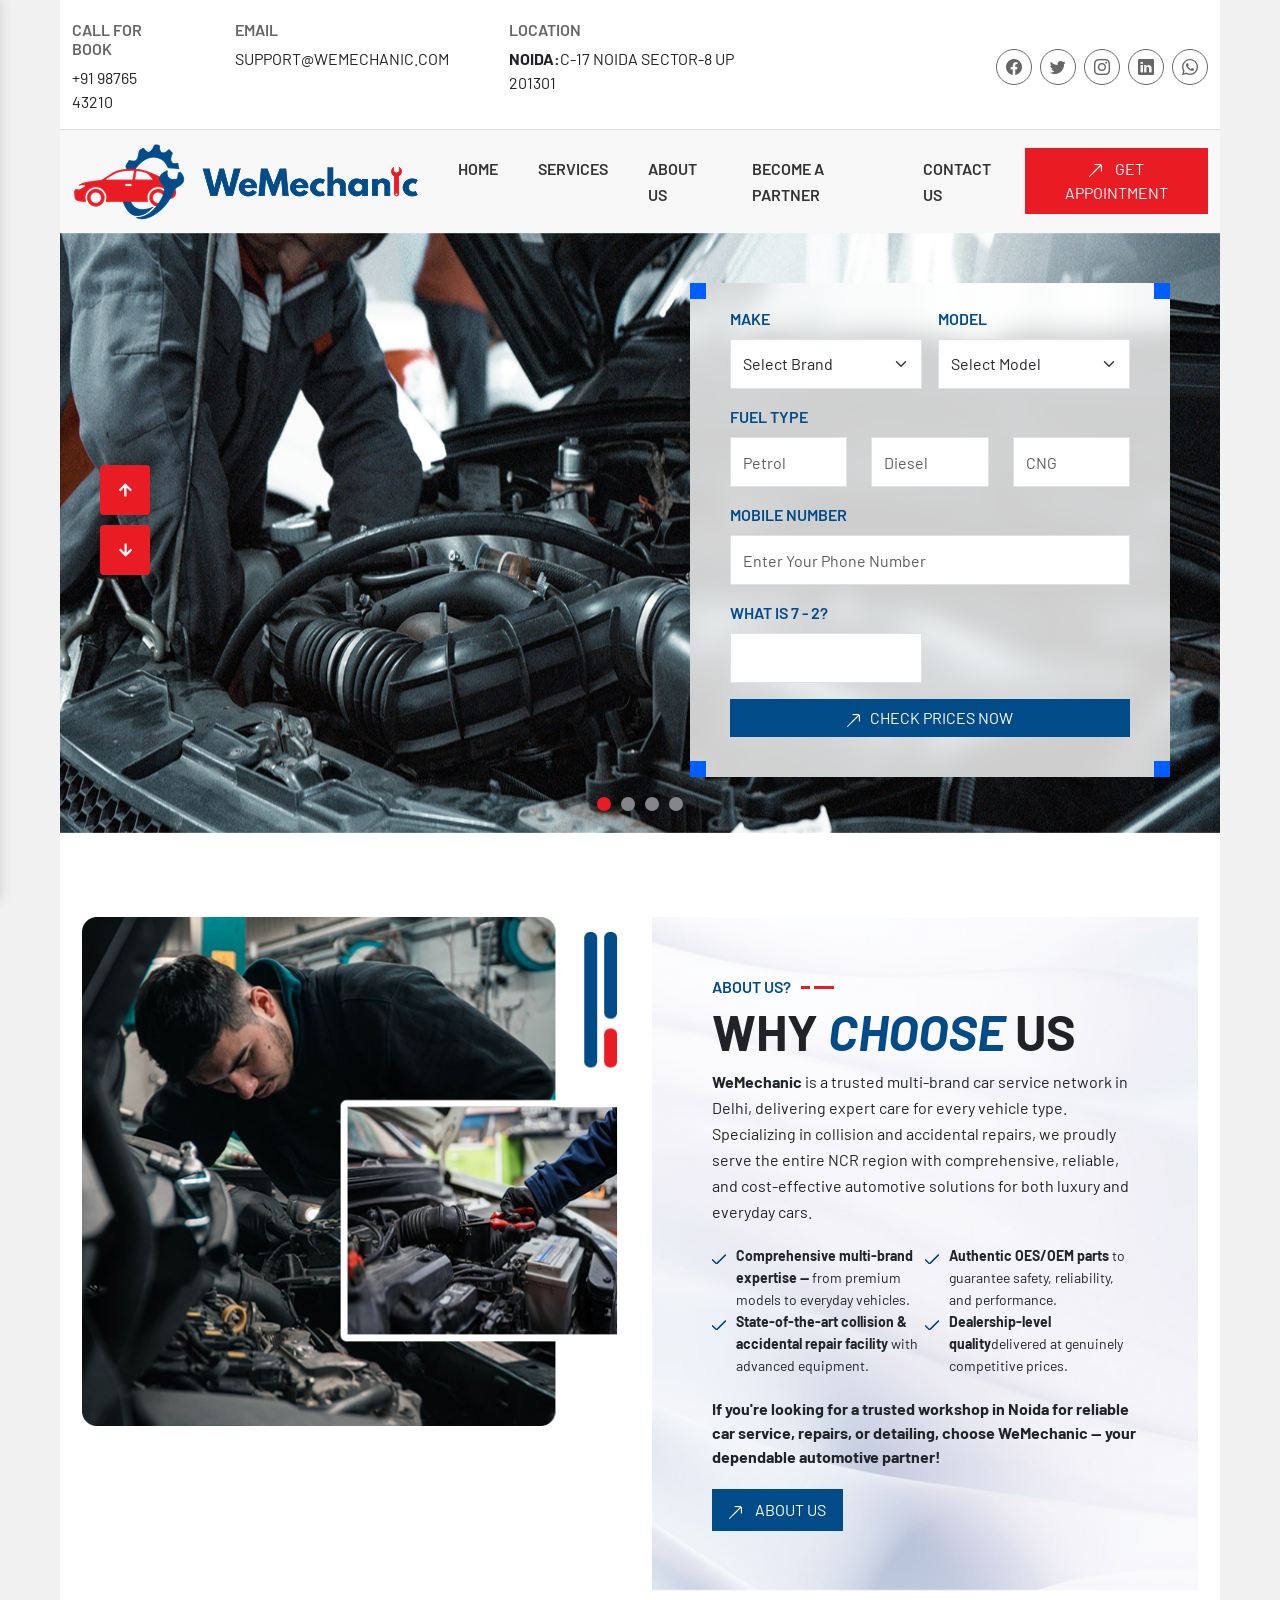
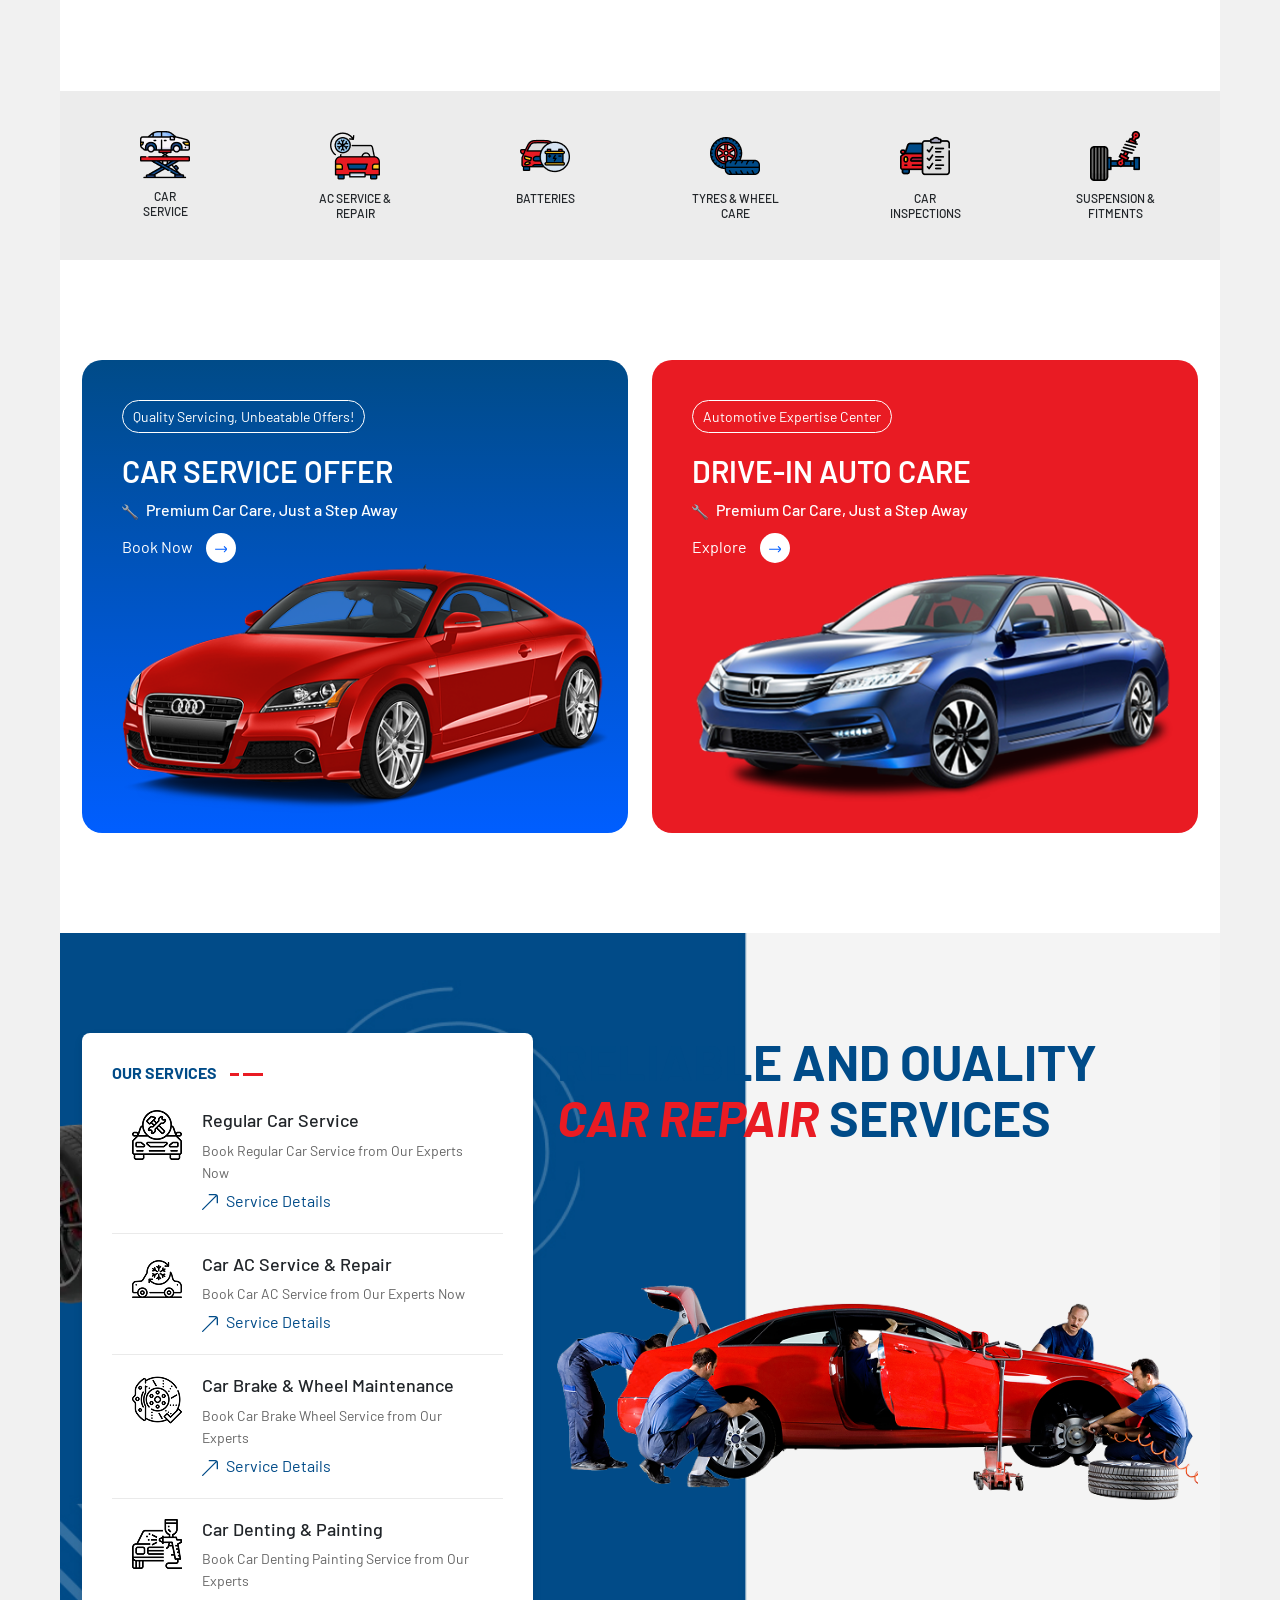
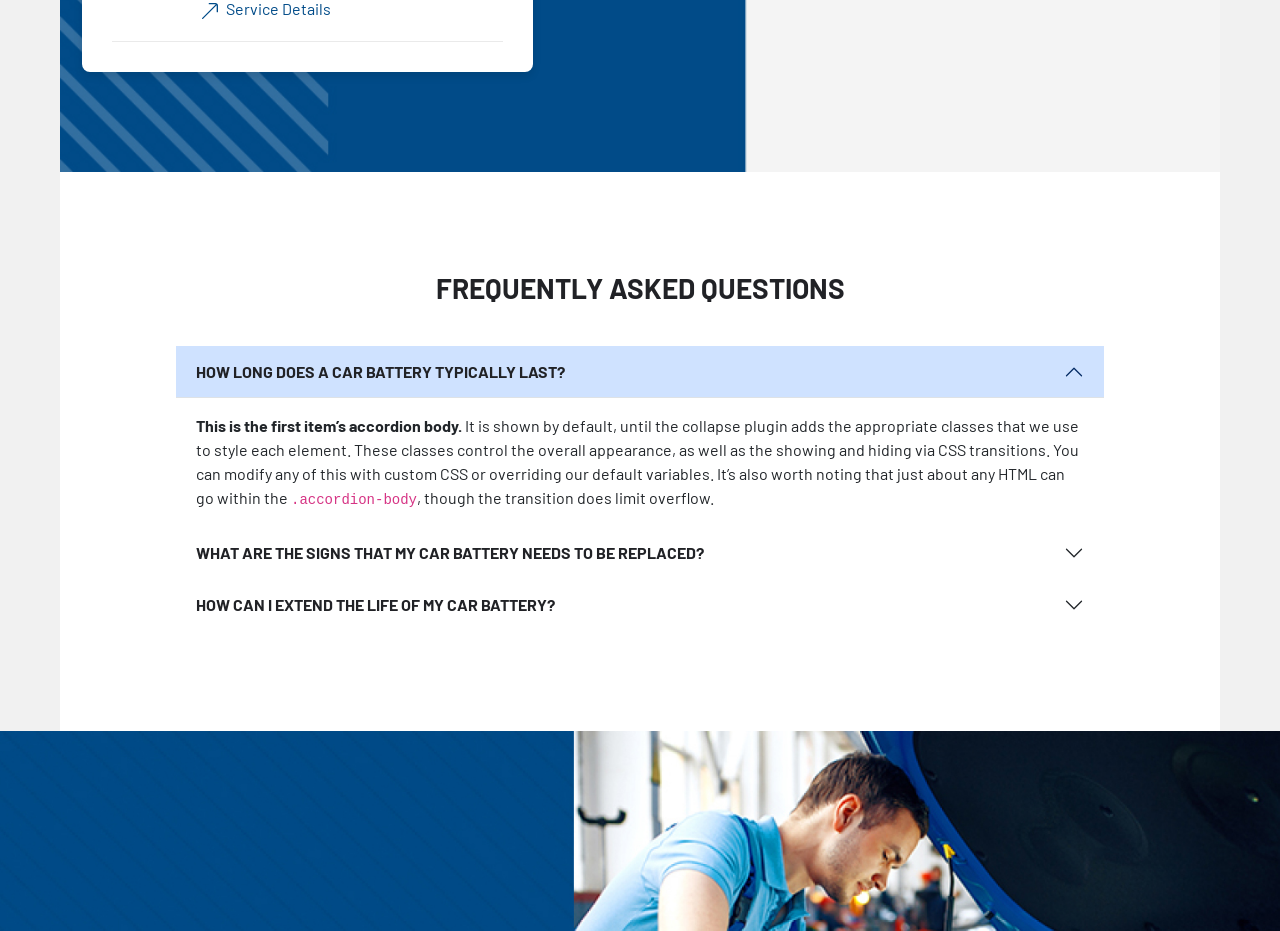
==== index.html @ 1fddef4c "sas" ====
<!doctype html>
<html lang="en">
    <head>
        <meta charset="utf-8">
        <meta name="viewport" content="width=device-width, initial-scale=1">
        <title>We-Mechanic</title>
        <link href="https://cdn.jsdelivr.net/npm/bootstrap@5.3.0/dist/css/bootstrap.min.css" rel="stylesheet"
            integrity="sha384-9ndCyUaIbzAi2FUVXJi0CjmCapSmO7SnpJef0486qhLnuZ2cdeRhO02iuK6FUUVM" crossorigin="anonymous">
        <link rel="stylesheet" href="https://cdn.jsdelivr.net/npm/bootstrap-icons@1.10.5/font/bootstrap-icons.css">
        <link rel="preconnect" href="https://fonts.googleapis.com">
        <link rel="preconnect" href="https://fonts.gstatic.com" crossorigin>
        <link href="https://fonts.googleapis.com/css2?family=Barlow:ital,wght@0,100;0,200;0,300;0,400;0,500;0,600;0,700;0,800;0,900;1,100;1,200;1,300;1,400;1,500;1,600;1,700;1,800;1,900&display=swap" rel="stylesheet">
        <!-- ma5menu -->
        <link href="css/ma5-menu.min.css" rel="stylesheet" type="text/css">
        <link rel="stylesheet" type="text/css" href="css/owl.carousel.min.css">
        <link rel="stylesheet" href="css/style.css">
    </head>
    <body>
        <header>
            <div class="spaceleft-right">
                <div class="header-top-section container-fluid">
                    <div class="">
                        <div class="row align-items-center">
                            <div class="col-lg-8 col-md-12">
                                <div class="header-links-wrapper">
                                    <div class="header-links">
                                        <h6>Call For Book</h6>
                                        <a href="tel:+91 98765 43210">+91 98765 43210</a>
                                    </div>
                                    <div class="header-links">
                                        <h6>Email</h6>
                                        <a href="mailto:support@WeMechanic.com">support@WeMechanic.com</a>
                                    </div>
                                    <div class="header-links">
                                        <h6>Location</h6>
                                        <a href="#"><b>Noida:</b>C-17 Noida Sector-8 UP 201301</a>
                                    </div>
                                </div>
                            </div>
                            <div class="col-lg-4 col-md-12">
                                <div class="social-icon-links">
                                    <ul>
                                        <li><a href="#"><i class="bi bi-facebook"></i></a></li>
                                        <li><a href="#"><i class="bi bi-twitter"></i></a></li>
                                        <li><a href="#"><i class="bi bi-instagram"></i></a></li>
                                        <li><a href="#"><i class="bi bi-linkedin"></i></a></li>
                                        <li><a href="#"><i class="bi bi-whatsapp"></i></a></li>
                                    </ul>
                                </div>
                            </div>
                        </div>
                    </div>
                </div>
                <nav class="navbar navbar-expand-md navbar-dark container-fluid">
                    <div class="container-fluid">
                        <a class="navbar-brand" href="#"><img src="images/logo.png"></a>
                        <div class="mobile-menu-button">
                            <!-- mobile menu toggle button start -->
                            <button class="ma5menu__toggle" type="button">
                            <span class="ma5menu__icon-toggle"></span> <span class="ma5menu__sr-only">Menu</span>
                            </button>
                            <!-- mobile menu toggle button end -->
                            <div style="display: none;">
                                <!-- source for mobile menu start -->
                                <ul class="site-menu">
                                    <li>
                                        <a href="index-page.html">Home</a>
                                    </li>
                                    <li>
                                        <a href="index-page.html">Services</a>
                                    </li>
                                    <li>
                                        <a href="index-page.html">About us</a>
                                    </li>
                                    <li>
                                        <a href="index-page.html">Become a Partner</a>
                                    </li>
                                    <li><a href="index-page.html">Contact us</a></li>
                                </ul>
                                <!-- source for mobile menu end -->
                            </div>
                        </div>
                        <div class="collapse navbar-collapse" id="navbarCollapse">
                            <ul class="navbar-nav me-auto mb-2 mb-md-0">
                                <li class="nav-item">
                                    <a class="nav-link" href="#">Home</a>
                                </li>
                                <li class="nav-item">
                                    <a class="nav-link" href="#">Services</a>
                                </li>
                                <li class="nav-item">
                                    <a class="nav-link" href="#">About us</a>
                                </li>
                                <li class="nav-item">
                                    <a class="nav-link" href="#">Become a Partner</a>
                                </li>
                                <li class="nav-item">
                                    <a class="nav-link" href="#">Contact us</a>
                                </li>
                                <li class="nav-item">
                                    <a class="btn btn-lg mainbutton" href="#" role="button"><i><img src="images/ar.png"></i> Get Appointment</a>
                                </li>
                            </ul>
                        </div>
                    </div>
                </nav>
            </div>
        </header>
        <div class="spaceleft-right">
            <div class="banner-section-wrapper">
                <div class="container-fluid">
                    <div class="row">
                        <div class="col-lg-12 col-md-12 p-0">
                            <div class="we-mechanic-banner">
                                <div class="owl-one owl-carousel owl-theme">
                                    <div class="item">
                                        <div class="bnn-img"><img src="images/Rectangle-1.jpg" class="img-fluid"></div>
                                    </div>
                                    <div class="item">
                                        <div class="bnn-img"><img src="images/Rectangle-1.jpg" class="img-fluid"></div>
                                    </div>
                                    <div class="item">
                                        <div class="bnn-img"><img src="images/Rectangle-1.jpg" class="img-fluid"></div>
                                    </div>
                                    <div class="item">
                                        <div class="bnn-img"><img src="images/Rectangle-1.jpg" class="img-fluid"></div>
                                    </div>
                                </div>
                                <div class="banner-form-wrapper col-md-6">
                                    <div class="bd-example m-0 border-0"> <form class="row g-3">
                                        <div class="col-md-6 m-0">
                                            <label class="form-label">Make</label>
                                            <select class="form-select" aria-label="Default select example">
                                                <option selected>Select Brand</option>
                                                <option value="1">One</option>
                                                <option value="2">Two</option>
                                                <option value="3">Three</option>
                                            </select>
                                        </div>
                                        <div class="col-md-6 m-0">
                                            <label class="form-label">Model</label>
                                            <select class="form-select" aria-label="Default select example">
                                                <option selected>Select Model</option>
                                                <option value="1">One</option>
                                                <option value="2">Two</option>
                                                <option value="3">Three</option>
                                            </select>
                                        </div>
                                        <div class="col-md-12">
                                            <div class="row">
                                                <label class="form-label">Fuel Type</label>
                                                <div class="col-md-4">
                                                    <input type="text" class="form-control" placeholder="Petrol">
                                                </div>
                                                <div class="col-md-4">
                                                    <input type="text" class="form-control" placeholder="Diesel">
                                                </div>
                                                <div class="col-md-4">
                                                    <input type="text" class="form-control" placeholder="CNG">
                                                </div>
                                            </div>  
                                        </div>
                                        <div class="col-12">
                                            <label for="inputAddress2" class="form-label">Mobile Number</label>
                                            <input type="text" class="form-control" placeholder="Enter Your Phone Number">
                                        </div>
                                        <div class="col-md-6">
                                            <label for="inputCity" class="form-label">What is 7 - 2?</label>
                                            <input type="text" class="form-control" id="inputCity">
                                        </div>
                                        <div class="col-12">
                                            <button type="submit" class="btn btn-primary"><i><img src="images/ar.png"></i>Check Prices Now</button>
                                        </div> 
                                        </form> 
                                        <div class="dot-one"></div>
                                        <div class="dot-two"></div>
                                        <div class="dot-three"></div>
                                        <div class="dot-four"></div>
                                    </div>
                                </div>
                            </div>
                        </div>
                    </div>
                </div>
            </div>
        </div>
        <div class="spaceleft-right">
            <div class="why-choose-us white-bg space-top-bottom-100">
                <div class="container">
                    <div class="row">
                        <div class="col-lg-6 col-md-6">
                            <div class="why-choose-us-image">
                                <img src="images/choose.png" class="img-fluid">
                            </div>
                        </div>
                        <div class="col-lg-6 col-md-6">
                           <div class="why-choose-box">
                                <div class="section-title">
                                    <div class="small-title"><h6>About us?</h6>
                                    <i><img src="images/line.png"></i></div>
                                    <h2>why <span>choose</span> us</h2>
                                </div>
                                <p><b>WeMechanic</b> is a trusted multi-brand car service network in Delhi, delivering expert care for every vehicle type. Specializing in collision and accidental repairs, we proudly serve the entire NCR region with comprehensive, reliable, and cost-effective automotive solutions for both luxury and everyday cars.</p>
                                <ul>
                                    <li><i><img src="images/tick.png"></i><p><b>Comprehensive multi-brand expertise —</b> from premium models to everyday vehicles.</p></li>
                                    <li><i><img src="images/tick.png"></i><p><b>Authentic OES/OEM parts</b> to guarantee safety, reliability, and performance.</p></li>
                                    <li><i><img src="images/tick.png"></i><p><b>State-of-the-art collision & accidental repair facility</b> with advanced equipment.</p></li>
                                    <li><i><img src="images/tick.png"></i><p><b>Dealership-level quality</b>delivered at genuinely competitive prices.</p></li>
                                </ul>
                                <b>If you're looking for a trusted workshop in Noida for reliable car service, repairs, or detailing, choose WeMechanic — your dependable automotive partner!</b>
                                <div class="btn-and-num"><a class="btn btn-lg mainbutton blue" href="#" role="button"><i><img src="images/ar.png"></i> About Us</a></div>
                           </div> 
                        </div>
                    </div>
                </div>
            </div>
        </div>
        <div class="spaceleft-right">
            <div class="service-section">
                <div class="container">
                    <div class="row">
                        <div class="col-md-2">
                            <div class="services">
                                <i><img src="images/car-services.png"></i>
                                <h6>Car<br> Service</h6>
                            </div>
                        </div>
                        <div class="col-md-2">
                            <div class="services">
                                <i><img src="images/ac-service-&-repair.png"></i>
                                <h6>AC Service &<br>
                                    Repair</h6>
                            </div>
                        </div>
                        <div class="col-md-2">
                            <div class="services">
                                <i><img src="images/car-battery.png"></i>
                                <h6>Batteries</h6>
                            </div>
                        </div>
                        <div class="col-md-2">
                            <div class="services">
                                <i><img src="images/tire.png"></i>
                                <h6>Tyres & Wheel<br>
                                Care</h6>
                            </div>
                        </div>
                        <div class="col-md-2">
                            <div class="services">
                                <i><img src="images/checklist.png"></i>
                                <h6>Car<br>
                                Inspections</h6>
                            </div>
                        </div>
                        <div class="col-md-2">
                            <div class="services">
                                <i><img src="images/suspension.png"></i>
                                <h6>Suspension &<br>
                                Fitments</h6>
                            </div>
                        </div>
                    </div>
                </div>
            </div>
        </div>
        <div class="spaceleft-right">
            <div class="blue-red-box-section">
                <div class="container">
                    <div class="row">
                        <div class="col-md-6">
                            <div class="service-box blue-box">
                                <i class="tag">Quality Servicing, Unbeatable Offers!</i>
                                <h3>Car Service Offer</h3>
                                <div class="tag-line"><i><img src="images/tool.png"></i>  Premium Car Care, Just a Step Away</div>
                                <a href="#">Book Now <i><img src="images/arrow-right.svg"></i></a>
                                <div class="red-car"><img src="images/red-car.png"></div>
                            </div>
                        </div>
                        <div class="col-md-6">
                            <div class="service-box red-box">
                                <i class="tag">Automotive Expertise Center</i>
                                <h3>Drive-In Auto Care</h3>
                                <div class="tag-line"><i><img src="images/tool.png"></i>  Premium Car Care, Just a Step Away</div>
                                <a href="#">Explore <i><img src="images/arrow-right.svg"></i></a>
                                <div class="red-car"><img src="images/blue-car.png"></div>
                            </div>
                        </div>
                    </div>
                </div>
            </div>
        </div>
        <div class="spaceleft-right relible-section">
            <div class="reliable-and-quality">
                <div class="container">
                    <div class="row">
                        <div class="col-md-5">
                            <div class="our-services-list-wrapper">
                                <h5>OUR SERVICES <i><img src="images/title-borders.png"></i></h5>
                                <div class="our-services-list">
                                    <div class="services-icon">
                                        <i><img src="images/Regular-Car.png"></i>
                                    </div>
                                    <div class="services-text">
                                        <h6>Regular Car Service</h6>
                                        <p>Book Regular Car Service from Our Experts Now</p>
                                        <a href="#"><i><img src="images/tilt-arr.svg"></i>  Service Details</a>
                                    </div>
                                </div>
                                <div class="our-services-list">
                                    <div class="services-icon">
                                        <i><img src="images/car-ac.png"></i>
                                    </div>
                                    <div class="services-text">
                                        <h6>Car AC Service & Repair</h6>
                                        <p>Book Car AC Service from Our Experts Now</p>
                                        <a href="#"><i><img src="images/tilt-arr.svg"></i>  Service Details</a>
                                    </div>
                                </div>
                                <div class="our-services-list">
                                    <div class="services-icon">
                                        <i><img src="images/break.png"></i>
                                    </div>
                                    <div class="services-text">
                                        <h6>Car Brake & Wheel Maintenance</h6>
                                        <p>Book Car Brake Wheel Service from Our Experts</p>
                                        <a href="#"><i><img src="images/tilt-arr.svg"></i>  Service Details</a>
                                    </div>
                                </div>
                                <div class="our-services-list">
                                    <div class="services-icon">
                                        <i><img src="images/denting.png"></i>
                                    </div>
                                    <div class="services-text">
                                        <h6>Car Denting & Painting</h6>
                                        <p>Book Car Denting Painting Service from Our Experts</p>
                                        <a href="#"><i><img src="images/tilt-arr.svg"></i>  Service Details</a>
                                    </div>
                                </div>
                            </div>
                        </div>
                        <div class="col-md-7">
                            <h2>RELIABLE AND OUALITY<br> <span>CAR Repair</span> SERVICES</h2>
                            <div class="relicar"><img src="images/relicar.png" class="img-fluid"></div>
                        </div>
                    </div>
                </div>
            </div>
        </div>
        <div class="spaceleft-right frequently-asked-questions-wrapper">
            <div>
                <div class="frequently-asked-questions space-top-bottom-100">
                    <h3 class="text-center">Frequently Asked Questions</h3>
                    <div class="accordion" id="accordionExample">
                        <div class="accordion-item rounded-0 border-0">
                            <h2 class="accordion-header">
                            <button class="accordion-button rounded-0" type="button" data-bs-toggle="collapse" data-bs-target="#collapseOne" aria-expanded="true" aria-controls="collapseOne">
                               How long does a car battery typically last?
                            </button>
                            </h2>
                            <div id="collapseOne" class="accordion-collapse collapse show" data-bs-parent="#accordionExample">
                            <div class="accordion-body">
                                <strong>This is the first item’s accordion body.</strong> It is shown by default, until the collapse plugin adds the appropriate classes that we use to style each element. These classes control the overall appearance, as well as the showing and hiding via CSS transitions. You can modify any of this with custom CSS or overriding our default variables. It’s also worth noting that just about any HTML can go within the <code>.accordion-body</code>, though the transition does limit overflow.
                            </div>
                            </div>
                        </div>
                        <div class="accordion-item rounded-0 border-0">
                            <h2 class="accordion-header">
                            <button class="accordion-button collapsed rounded-0" type="button" data-bs-toggle="collapse" data-bs-target="#collapseTwo" aria-expanded="false" aria-controls="collapseTwo">
                                What are the signs that my car battery needs to be replaced?
                            </button>
                            </h2>
                            <div id="collapseTwo" class="accordion-collapse collapse" data-bs-parent="#accordionExample">
                            <div class="accordion-body">
                                <strong>This is the second item’s accordion body.</strong> It is hidden by default, until the collapse plugin adds the appropriate classes that we use to style each element. These classes control the overall appearance, as well as the showing and hiding via CSS transitions. You can modify any of this with custom CSS or overriding our default variables. It’s also worth noting that just about any HTML can go within the <code>.accordion-body</code>, though the transition does limit overflow.
                            </div>
                            </div>
                        </div>
                        <div class="accordion-item rounded-0 border-0">
                            <h2 class="accordion-header">
                            <button class="accordion-button collapsed rounded-0" type="button" data-bs-toggle="collapse" data-bs-target="#collapseThree" aria-expanded="false" aria-controls="collapseThree">
                                How can I extend the life of my car battery?
                            </button>
                            </h2>
                            <div id="collapseThree" class="accordion-collapse collapse" data-bs-parent="#accordionExample">
                            <div class="accordion-body">
                                <strong>This is the third item’s accordion body.</strong> It is hidden by default, until the collapse plugin adds the appropriate classes that we use to style each element. These classes control the overall appearance, as well as the showing and hiding via CSS transitions. You can modify any of this with custom CSS or overriding our default variables. It’s also worth noting that just about any HTML can go within the <code>.accordion-body</code>, though the transition does limit overflow.
                            </div>
                            </div>
                        </div>
                    </div>
                </div>
            </div>
        </div>
        <div class="contact-us-section space-top-bottom-100">
            <div class="container">
                <div class="col-md-6">
                    
                </div>
            </div>
        </div>
        <footer>
            <script src="https://cdn.jsdelivr.net/npm/bootstrap@5.3.0/dist/js/bootstrap.min.js"
                integrity="sha384-fbbOQedDUMZZ5KreZpsbe1LCZPVmfTnH7ois6mU1QK+m14rQ1l2bGBq41eYeM/fS"
                crossorigin="anonymous"></script>
            <script src="https://ajax.googleapis.com/ajax/libs/jquery/3.5.1/jquery.min.js"></script>
            <script src="js/ma5-menu.min.js"></script>
            <script>
                $(document).ready(function () {
                    ma5menu({
                        menu: '.site-menu',
                        activeClass: 'active',
                        footer: '#ma5menu-tools',
                        position: 'left',
                        closeOnBodyClick: true
                    });
                });
            </script>
             <script src="js/owl.carousel.min.js" type="text/javascript"></script>
             <script>
                $(document).ready(function(){
                    $('.owl-one').owlCarousel({
                        items:1,
                        loop:true,
                        margin:10,
                        dots: true,
                        nav:true,
                        autoplay:false,
                        autoplayTimeout:2000,
                        autoplayHoverPause:true,
                    });
                    
                    $('.play').on('click',function(){
                        owl.trigger('play.owl.autoplay',[1000])
                    })
                    $('.stop').on('click',function(){
                        owl.trigger('stop.owl.autoplay')
                    })
                
                });
             </script>
        </footer>
    </body>
</html>
---- css/ma5-menu.min.css ----
/*!
*   MA5-mobile-menu
*   v 4.0.0
*   Copyright (c) 2016 Tomasz Kalinowski
*   GitHub: https://github.com/ma-5/ma5-mobile-menu
*/.ma5menu{display:none;box-sizing:border-box}.ma5menu *,.ma5menu *:after,.ma5menu *:before{box-sizing:border-box}.ma5menu--active .ma5menu__page{margin-right:-17px;height:100%;overflow:hidden;-webkit-transform:translate3d(280px, 0, 0);transform:translate3d(280px, 0, 0);transition:-webkit-transform 0.3s ease-out 0s;-o-transition:transform 0.3s ease-out 0s;transition:transform 0.3s ease-out 0s;transition:transform 0.3s ease-out 0s, -webkit-transform 0.3s ease-out 0s}@media (min-width: 768px){.ma5menu--active .ma5menu__page{-webkit-transform:translate3d(360px, 0, 0);transform:translate3d(360px, 0, 0)}}.ma5menu>ul{display:none}.ma5menu__head{padding:0 5px;border-bottom:1px solid #0c589e;height:60px;text-align:center;color:#fff;background-color:transparent;position:relative}.ma5menu__header{line-height:35px;color:#fff;background-color:transparent}.ma5menu__header a{color:#ffc107}.ma5menu__header a:hover{color:#ffc107}.ma5menu__close{position:absolute;top:50%;left:50%;width:24px;height:24px;-webkit-transform:translate(-50%, -50%);transform:translate(-50%, -50%);color:#fff;background-color:transparent;background-image:url("data:image/svg+xml;charset=utf8,%3Csvg%20xmlns%3D%22http://www.w3.org/2000/svg%22%20fill%3D%22%23fff%22%20viewBox%3D%220%200%2024%2024%22%3E%3Cpath%20d%3D%22M19%206.41L17.59%205%2012%2010.59%206.41%205%205%206.41%2010.59%2012%205%2017.59%206.41%2019%2012%2013.41%2017.59%2019%2019%2017.59%2013.41%2012z%22/%3E%3C/svg%3E");background-size:24px 24px;background-position:50% 50%}.ma5menu__toggle:hover .ma5menu__close{color:transparent;background-image:url("data:image/svg+xml;charset=utf8,%3Csvg%20xmlns%3D%22http://www.w3.org/2000/svg%22%20fill%3D%22%23ffc107%22%20viewBox%3D%220%200%2024%2024%22%3E%3Cpath%20d%3D%22M19%206.41L17.59%205%2012%2010.59%206.41%205%205%206.41%2010.59%2012%205%2017.59%206.41%2019%2012%2013.41%2017.59%2019%2019%2017.59%2013.41%2012z%22/%3E%3C/svg%3E");background-color:transparent}.ma5menu__logo{position:absolute;top:50%;left:50%;-webkit-transform:translate(-50%, -50%);transform:translate(-50%, -50%);color:#fff;width:40px;height:40px;background-image:url("data:image/svg+xml;charset=utf8,%3Csvg%20xmlns%3D%22http://www.w3.org/2000/svg%22%20fill%3D%22%23fff%22%20viewBox%3D%220%200%2024%2024%22%3E%3Cpath%20d%3D%22M14%206l-3.75%205%202.85%203.8-1.6%201.2C9.81%2013.75%207%2010%207%2010l-6%208h22L14%206z%22/%3E%3C/svg%3E");background-size:40px 40px;background-position:50% 50%}.ma5menu__home:hover .ma5menu__logo{color:#ffc107}.ma5menu__home{font-weight:700;color:inherit}.ma5menu__tools{display:none}.ma5menu__footer .ma5menu__tools{display:block}.ma5menu__footer{padding:20px 20px 30px 20px;text-align:center;color:rgba(255,255,255,0.6);background-color:transparent;text-transform:none}.ma5menu__footer a{color:#ffc107}.ma5menu__footer a:hover{color:#ffc107}.ma5menu__toggle{cursor:pointer;color:#fff;background-color:#0e65b6;-ms-touch-action:manipulation;touch-action:manipulation;width:52px;height:38px;position:relative;display:inline-block;text-align:center;white-space:nowrap;vertical-align:middle;-webkit-user-select:none;-moz-user-select:none;-ms-user-select:none;user-select:none;border:none;font-weight:400;padding:8px 12px;border-radius:4px;-o-transition:box-shadow .15s ease-in-out;transition:box-shadow .15s ease-in-out}.ma5menu__toggle:hover{color:#fff;background-color:#ef6c00}.ma5menu__header .ma5menu__toggle{position:absolute;top:0;width:60px;height:60px;color:#fff;background-color:transparent}.ma5menu__header .ma5menu__toggle:hover{color:#ffc107;background-color:transparent}.ma5menu--left .ma5menu__header .ma5menu__toggle{right:0}.ma5menu--right .ma5menu__header .ma5menu__toggle{left:0}.ma5menu__icon-toggle{display:inline-block;position:absolute;margin:auto;top:-100%;bottom:-100%;left:-100%;right:-100%;vertical-align:top;width:24px;height:24px;background-image:url("data:image/svg+xml;charset=utf8,%3Csvg%20xmlns%3D%22http://www.w3.org/2000/svg%22%20fill%3D%22%23fff%22%20viewBox%3D%220%200%2024%2024%22%3E%3Cpath%20d%3D%22M3%2018h18v-2H3v2zm0-5h18v-2H3v2zm0-7v2h18V6H3z%22/%3E%3C/svg%3E");background-position:50% 50%;background-size:100% 100%;background-repeat:no-repeat}.ma5menu__icon-up{margin:0;width:44px;height:44px;display:inline-block;-webkit-transform:translateZ(0);transform:translateZ(0);background-repeat:no-repeat;background-position:50% 50%;background-size:24px 24px;background-image:url("data:image/svg+xml;charset=utf8,%3Csvg%20xmlns%3D%22http://www.w3.org/2000/svg%22%20fill%3D%22%23fff%22%20viewBox%3D%220%200%2024%2024%22%3E%3Cpath%20d%3D%22M16.59%208.59L12%2013.17%207.41%208.59%206%2010l6%206%206-6z%22/%3E%3C/svg%3E")}.ma5menu__alert{display:block;text-align:center;width:280px;height:50px;bottom:0;left:0;position:absolute;overflow:hidden;z-index:500;-webkit-transform:translateZ(0);transform:translateZ(0);background-image:-o-linear-gradient(top, rgba(14,101,182,0) 0%, #0e65b6 50%);background-image:linear-gradient(to bottom, rgba(14,101,182,0) 0%, #0e65b6 50%);background-repeat:no-repeat;background-size:100% 100%;background-position:0 50px;-o-transition:background-position .4s ease-in .3s;transition:background-position .4s ease-in .3s;will-change:auto;pointer-events:none}@media (min-width: 768px){.ma5menu__alert{width:360px}}.ma5menu__container--scroll .ma5menu__alert{background-position:0 0;-o-transition:background-position .4s ease-out;transition:background-position .4s ease-out;pointer-events:auto}.ma5menu__alert-content{width:150px;height:40px;position:absolute;bottom:-40px;left:50%;-webkit-transform:translateX(-50%);transform:translateX(-50%);-o-transition:bottom .4s ease-in;transition:bottom .4s ease-in}.ma5menu__container--scroll .ma5menu__alert-content{bottom:0;-webkit-animation-timing-function:linear;animation-timing-function:linear;-webkit-animation-iteration-count:3;animation-iteration-count:3;-webkit-animation-duration:0.6s;animation-duration:0.6s;-webkit-animation-delay:1s;animation-delay:1s;-webkit-animation-fill-mode:both;animation-fill-mode:both;-webkit-animation-name:ma5-arrowDown;animation-name:ma5-arrowDown;-o-transition:bottom .4s ease-out .4s;transition:bottom .4s ease-out .4s}.ma5menu__container{-o-transition:none !important;transition:none !important;position:fixed;background-color:#0e65b6;height:100%;top:0;line-height:19px;overflow:hidden;border:none;z-index:10000;box-shadow:0 0 12px rgba(0,0,0,0.14)}@media (max-width: 767px){.ma5menu__container{width:280px}}@media (min-width: 768px){.ma5menu__container{width:360px}}.ma5menu--left .ma5menu__container{-webkit-transform:translate3d(-280px, 0, 0);transform:translate3d(-280px, 0, 0);left:0}.ma5menu--right .ma5menu__container{-webkit-transform:translate3d(280px, 0, 0);transform:translate3d(280px, 0, 0);right:-280px}.ma5menu--ready.ma5menu--left .ma5menu__container{-webkit-animation-timing-function:ease-out;animation-timing-function:ease-out;-webkit-animation-duration:0.5s;animation-duration:0.5s;-webkit-animation-delay:0s;animation-delay:0s;-webkit-animation-fill-mode:both;animation-fill-mode:both}.noie.ma5menu--ready.ma5menu--left .ma5menu__container{-webkit-animation-name:ma5menuOut;animation-name:ma5menuOut}.ie.ma5menu--ready.ma5menu--left .ma5menu__container{-webkit-animation-name:ma5menuOutIEphone;animation-name:ma5menuOutIEphone}@media (min-width: 768px){.ie.ma5menu--ready.ma5menu--left .ma5menu__container{-webkit-animation-name:ma5menuOutIEtablet;animation-name:ma5menuOutIEtablet}}.ma5menu--ready.ma5menu--right .ma5menu__container{-webkit-animation-timing-function:ease-out;animation-timing-function:ease-out;-webkit-animation-duration:0.5s;animation-duration:0.5s;-webkit-animation-delay:0s;animation-delay:0s;-webkit-animation-fill-mode:both;animation-fill-mode:both}.noie.ma5menu--ready.ma5menu--right .ma5menu__container{-webkit-animation-name:ma5menuOutB;animation-name:ma5menuOutB}.ie.ma5menu--ready.ma5menu--right .ma5menu__container{-webkit-animation-name:ma5menuOutBIEphone;animation-name:ma5menuOutBIEphone}@media (min-width: 768px){.ie.ma5menu--ready.ma5menu--right .ma5menu__container{-webkit-animation-name:ma5menuOutBIEtablet;animation-name:ma5menuOutBIEtablet}}.ma5menu--active.ma5menu--left .ma5menu__container{-webkit-animation-timing-function:ease-out;animation-timing-function:ease-out;-webkit-animation-duration:0.5s;animation-duration:0.5s;-webkit-animation-delay:0s;animation-delay:0s;-webkit-animation-fill-mode:both;animation-fill-mode:both}.noie.ma5menu--active.ma5menu--left .ma5menu__container{-webkit-animation-name:ma5menuOutB;animation-name:ma5menuOutB}.ie.ma5menu--active.ma5menu--left .ma5menu__container{-webkit-animation-name:ma5menuOutBIEphone;animation-name:ma5menuOutBIEphone}@media (min-width: 768px){.ie.ma5menu--active.ma5menu--left .ma5menu__container{-webkit-animation-name:ma5menuOutBIEtablet;animation-name:ma5menuOutBIEtablet}}.ma5menu--active.ma5menu--right .ma5menu__container{-webkit-animation-timing-function:ease-out;animation-timing-function:ease-out;-webkit-animation-duration:0.5s;animation-duration:0.5s;-webkit-animation-delay:0s;animation-delay:0s;-webkit-animation-fill-mode:both;animation-fill-mode:both}.noie.ma5menu--active.ma5menu--right .ma5menu__container{-webkit-animation-name:ma5menuIn;animation-name:ma5menuIn}.ie.ma5menu--active.ma5menu--right .ma5menu__container{-webkit-animation-name:ma5menuInIEphone;animation-name:ma5menuInIEphone}@media (min-width: 768px){.ie.ma5menu--active.ma5menu--right .ma5menu__container{-webkit-animation-name:ma5menuInIEtablet;animation-name:ma5menuInIEtablet}}@media (min-width: 768px){.ma5menu--left .ma5menu__container{-webkit-transform:translate3d(-360px, 0, 0);transform:translate3d(-360px, 0, 0);padding:0;left:0}}@media (min-width: 768px){.ma5menu--right .ma5menu__container{-webkit-transform:translate3d(360px, 0, 0);transform:translate3d(360px, 0, 0);right:-360px}}.safari .ma5menu__container{height:100%}.preload .ma5menu__container{opacity:0;z-index:-1}.ma5menu__panel{display:none;width:280px;height:80%;height:calc(100% - 60px);position:absolute;overflow:hidden;overflow-y:auto;top:60px;left:0;margin:0;padding:0;list-style-type:none;z-index:100;color:rgba(255,255,255,0.1);background-color:#0e65b6;scrollbar-color:#0a4b87 #0e65b6;scrollbar-width:thin}@media (min-width: 768px){.ma5menu__panel{width:360px}}.ma5menu__panel.has-scrollbar{overflow:hidden;overflow-y:scroll;-webkit-overflow-scrolling:touch}.ma5menu__panel:hover::-webkit-scrollbar-thumb{background-color:rgba(255,255,255,0.4)}.ma5menu__panel::-webkit-scrollbar{width:9px;background-color:#0d60ad}.ma5menu__panel::-webkit-scrollbar-thumb{background-color:rgba(255,255,255,0.15);outline:none;border-right:3px solid #0d60ad}.ma5menu__panel:first-of-type{z-index:160}.ma5menu__panel--parent-leave,.ma5menu__panel--parent-enter{z-index:180;display:block}.ma5menu__panel--active-leave,.ma5menu__panel--active-enter{z-index:190;display:block}.ma5menu__panel--active-enter{-webkit-animation-timing-function:ease-out;animation-timing-function:ease-out;-webkit-animation-duration:0.5s;animation-duration:0.5s;-webkit-animation-delay:0s;animation-delay:0s;-webkit-animation-fill-mode:both;animation-fill-mode:both}.noie .ma5menu__panel--active-enter{-webkit-animation-name:ma5-panelIn;animation-name:ma5-panelIn}.ie .ma5menu__panel--active-enter{-webkit-animation-name:ma5-panelInIEphone;animation-name:ma5-panelInIEphone}@media (min-width: 768px){.ie .ma5menu__panel--active-enter{-webkit-animation-name:ma5-panelInIEtablet;animation-name:ma5-panelInIEtablet}}.ma5menu__panel--active-leave{-webkit-animation-timing-function:ease-out;animation-timing-function:ease-out;-webkit-animation-duration:0.5s;animation-duration:0.5s;-webkit-animation-delay:0s;animation-delay:0s;-webkit-animation-fill-mode:both;animation-fill-mode:both}.noie .ma5menu__panel--active-leave{-webkit-animation-name:ma5-panelOut;animation-name:ma5-panelOut}.ie .ma5menu__panel--active-leave{-webkit-animation-name:ma5-panelOutIEphone;animation-name:ma5-panelOutIEphone}@media (min-width: 768px){.ie .ma5menu__panel--active-leave{-webkit-animation-name:ma5-panelOutIEtablet;animation-name:ma5-panelOutIEtablet}}.ma5menu__panel--parent-enter{-webkit-animation-timing-function:ease-out;animation-timing-function:ease-out;-webkit-animation-duration:0.5s;animation-duration:0.5s;-webkit-animation-delay:0s;animation-delay:0s;-webkit-animation-fill-mode:both;animation-fill-mode:both}.noie .ma5menu__panel--parent-enter{-webkit-animation-name:ma5menuOut;animation-name:ma5menuOut}.ie .ma5menu__panel--parent-enter{-webkit-animation-name:ma5menuOutIEphone;animation-name:ma5menuOutIEphone}@media (min-width: 768px){.ie .ma5menu__panel--parent-enter{-webkit-animation-name:ma5menuOutIEtablet;animation-name:ma5menuOutIEtablet}}.ma5menu__panel--parent-leave{-webkit-animation-timing-function:ease-out;animation-timing-function:ease-out;-webkit-animation-duration:0.5s;animation-duration:0.5s;-webkit-animation-delay:0s;animation-delay:0s;-webkit-animation-fill-mode:both;animation-fill-mode:both}.noie .ma5menu__panel--parent-leave{-webkit-animation-name:ma5menuOutB;animation-name:ma5menuOutB}.ie .ma5menu__panel--parent-leave{-webkit-animation-name:ma5menuOutBIEphone;animation-name:ma5menuOutBIEphone}@media (min-width: 768px){.ie .ma5menu__panel--parent-leave{-webkit-animation-name:ma5menuOutBIEtablet;animation-name:ma5menuOutBIEtablet}}.ma5menu__panel.lvl-0{text-transform:uppercase}.ma5menu__panel.lvl-1{text-transform:none}.ma5menu__panel>ul{margin:0;padding:0}.ma5menu__panel>ul li{position:relative;font-size:0;padding-right:0;margin-bottom:0;line-height:0}.ma5menu__panel>ul li:first-of-type{border-top:1px solid rgba(255,255,255,0.3)}.ma5menu__panel>ul li a,.ma5menu__panel>ul li .ma5menu__category{display:inline-block;vertical-align:top;text-decoration:none !important;width:100%;outline:none !important;border-bottom:1px solid rgba(255,255,255,0.3);pointer-events:none;letter-spacing:.3px;-o-transition:color .3s ease-out, background-color .3s ease-out;transition:color .3s ease-out, background-color .3s ease-out;padding:15px 20px 15px 20px;font-size:15px;line-height:19px;overflow:hidden;-ms-touch-action:manipulation;touch-action:manipulation;min-height:50px}.ma5menu__panel>ul li a{color:#fff;background-color:transparent}.ma5menu__panel>ul li a:hover{color:#ffc107;background-color:transparent;-o-transition:none;transition:none}.ma5menu__panel>ul li .ma5menu__category{position:relative;text-align:left;background-position:calc(100% - 13px) 50%;color:#fff;background-color:transparent}.ma5menu__panel>ul li .ma5menu__category:hover{color:#ffc107;background-color:transparent;-o-transition:none;transition:none}.ma5menu__panel>ul li .ma5menu__category.ma5menu__path{color:#ffc107 !important;background-color:transparent !important}.ma5menu__panel>ul li .ma5menu__category.ma5menu__path:hover{color:#ffc107 !important;background-color:transparent !important;-o-transition:none;transition:none}.ma5menu__panel>ul li>.ma5menu__btn--enter+a{padding-right:60px;margin-right:-50px}.ma5menu__panel--active{z-index:170;display:block}.ma5menu__panel--active>ul li a,.ma5menu__panel--active>ul li .ma5menu__category{pointer-events:auto}.ma5menu__btn--enter,.ma5menu__btn--leave{font-size:13px;cursor:pointer;display:block;position:absolute;padding:0;top:0;height:100%;text-align:center;-ms-touch-action:manipulation;touch-action:manipulation;background-repeat:no-repeat;background-position:50% 50%;background-size:24px 24px;-o-transition:background-color 0.3s ease-out;transition:background-color 0.3s ease-out}.ma5menu__btn--enter:hover,.ma5menu__btn--leave:hover{-o-transition:none;transition:none}.ma5menu__btn--enter{z-index:0;left:auto;right:0;color:#fff;background-color:rgba(255,255,255,0.1);background-image:url("data:image/svg+xml;charset=utf8,%3Csvg%20xmlns%3D%22http://www.w3.org/2000/svg%22%20fill%3D%22%23fff%22%20viewBox%3D%220%200%2024%2024%22%3E%3Cpath%20d%3D%22M10%206L8.59%207.41%2013.17%2012l-4.58%204.59L10%2018l6-6z%22/%3E%3C/svg%3E");width:50px}.ma5menu__btn--enter:hover{color:#ffc107;background-color:rgba(255,255,255,0.3);background-image:url("data:image/svg+xml;charset=utf8,%3Csvg%20xmlns%3D%22http://www.w3.org/2000/svg%22%20fill%3D%22%23ffc107%22%20viewBox%3D%220%200%2024%2024%22%3E%3Cpath%20d%3D%22M10%206L8.59%207.41%2013.17%2012l-4.58%204.59L10%2018l6-6z%22/%3E%3C/svg%3E")}.ma5menu__btn--enter:before{content:"";display:block;width:1px;position:absolute;top:3px;bottom:3px;left:-2px;background-color:transparent;-webkit-transform:translateZ(0);transform:translateZ(0)}.ma5menu__btn--leave{left:0;right:auto;color:#fff;background-color:transparent;background-image:url("data:image/svg+xml;charset=utf8,%3Csvg%20xmlns%3D%22http://www.w3.org/2000/svg%22%20fill%3D%22%23fff%22%20viewBox%3D%220%200%2024%2024%22%3E%3Cpath%20d%3D%22M15.41%207.41L14%206l-6%206%206%206%201.41-1.41L10.83%2012z%22/%3E%3C/svg%3E");width:50px}.ma5menu__btn--leave:hover{color:#ffc107;background-color:transparent;background-image:url("data:image/svg+xml;charset=utf8,%3Csvg%20xmlns%3D%22http://www.w3.org/2000/svg%22%20fill%3D%22%23ffc107%22%20viewBox%3D%220%200%2024%2024%22%3E%3Cpath%20d%3D%22M15.41%207.41L14%206l-6%206%206%206%201.41-1.41L10.83%2012z%22/%3E%3C/svg%3E")}.ma5menu__leave:hover .ma5menu__btn--leave{color:#ffc107;background-color:transparent;background-image:url("data:image/svg+xml;charset=utf8,%3Csvg%20xmlns%3D%22http://www.w3.org/2000/svg%22%20fill%3D%22%23ffc107%22%20viewBox%3D%220%200%2024%2024%22%3E%3Cpath%20d%3D%22M15.41%207.41L14%206l-6%206%206%206%201.41-1.41L10.83%2012z%22/%3E%3C/svg%3E")}.ma5menu__btn--leave:before{content:"";display:block;width:1px;position:absolute;top:0;bottom:0;right:-2px;background-color:transparent;-webkit-transform:translateZ(0);transform:translateZ(0)}.ma5menu__leave{font-size:15px;color:#fff;background-color:rgba(255,255,255,0.1);cursor:pointer;display:block;position:relative;padding:0 44px 0 44px;text-align:center;overflow:hidden;white-space:nowrap;-o-text-overflow:ellipsis;text-overflow:ellipsis;width:100%;border-bottom:1px solid rgba(255,255,255,0.3);height:50px;line-height:50px;-webkit-user-select:none;-moz-user-select:none;-ms-user-select:none;user-select:none;margin-right:-44px}.ma5menu__leave:hover{color:#ffc107;background-color:rgba(255,255,255,0.1)}.ma5menu__leave+.ma5menu__btn--enter{bottom:0;height:calc(100% - 50px);top:auto}.ma5menu__path{color:#ffc107 !important;background-color:transparent !important}.ma5menu--overflow{overflow-x:hidden !important}.ma5menu--left:before,.ma5menu--right:before{content:"";display:block;height:100%;position:fixed;top:0;background-color:rgba(255,255,255,0.01);z-index:-1;-o-transition:background-color 0.4s ease-out 0.5s, z-index 0.8s linear;transition:background-color 0.4s ease-out 0.5s, z-index 0.8s linear;width:100%}.ma5menu--active:before{background-color:rgba(255,255,255,0.6);-o-transition:background-color 0.4s ease-in;transition:background-color 0.4s ease-in;z-index:9000}.ma5menu--active>body .container *{-ms-touch-action:none;touch-action:none;pointer-events:none}@media (max-width: 767px){.ma5menu--active>body *{pointer-events:none}.ma5menu--active>body .ma5menu__toggle{pointer-events:auto}.ma5menu--active>body .ma5menu__toggle *{pointer-events:auto}.ma5menu--active>body .ma5menu__container{pointer-events:auto}.ma5menu--active>body .ma5menu__container *{pointer-events:auto}.ma5menu--active>body .ma5menu__container .ma5menu__alert{pointer-events:none}.ma5menu--active>body .ma5menu__container--scroll{pointer-events:auto}}@media (max-width: 1199px){.ma5menu--active.has-body-scrollbar{overflow:hidden;overflow-y:scroll;height:auto;min-height:100%;-webkit-overflow-scrolling:touch}}.ma5menu--active.ma5menu--left:before{right:0}.ma5menu--active.ma5menu--right:before{left:0}.ma5menu--swipe{position:relative;overflow-x:hidden !important}.ma5menu--swipe body{position:relative}.ma5menu--swipe.ma5menu--left body{-o-transition:left 0.5s ease-out;transition:left 0.5s ease-out;left:0}.ma5menu--swipe.ma5menu--right body{-o-transition:right 0.5s ease-out;transition:right 0.5s ease-out;right:0}.ma5menu--swipe.ma5menu--active.ma5menu--left body{left:280px}@media (min-width: 768px){.ma5menu--swipe.ma5menu--active.ma5menu--left body{left:360px}}.ma5menu--swipe.ma5menu--active.ma5menu--right body{right:280px}@media (min-width: 768px){.ma5menu--swipe.ma5menu--active.ma5menu--right body{right:360px}}.ma5menu__sr-only{position:absolute;width:1px;height:1px;padding:0;overflow:hidden;clip:rect(0, 0, 0, 0);white-space:nowrap;-webkit-clip-path:inset(50%);clip-path:inset(50%);border:0}@-webkit-keyframes ma5-panelIn{0%{-webkit-transform:translate3d(280px, 0, 0)}100%{-webkit-transform:translate3d(0, 0, 0)}}@keyframes ma5-panelIn{0%{-webkit-transform:translate3d(280px, 0, 0);transform:translate3d(280px, 0, 0)}100%{-webkit-transform:translate3d(0, 0, 0);transform:translate3d(0, 0, 0)}}@-webkit-keyframes ma5-panelOut{0%{-webkit-transform:translate3d(0, 0, 0)}100%{-webkit-transform:translate3d(280px, 0, 0)}}@keyframes ma5-panelOut{0%{-webkit-transform:translate3d(0, 0, 0);transform:translate3d(0, 0, 0)}100%{-webkit-transform:translate3d(280px, 0, 0);transform:translate3d(280px, 0, 0)}}@-webkit-keyframes ma5menuIn{0%{-webkit-transform:translate3d(0, 0, 0)}100%{-webkit-transform:translate3d(-280px, 0, 0)}}@keyframes ma5menuIn{0%{-webkit-transform:translate3d(0, 0, 0);transform:translate3d(0, 0, 0)}100%{-webkit-transform:translate3d(-280px, 0, 0);transform:translate3d(-280px, 0, 0)}}@-webkit-keyframes ma5menuOut{0%{-webkit-transform:translate3d(0, 0, 0)}100%{-webkit-transform:translate3d(-280px, 0, 0)}}@keyframes ma5menuOut{0%{-webkit-transform:translate3d(0, 0, 0);transform:translate3d(0, 0, 0)}100%{-webkit-transform:translate3d(-280px, 0, 0);transform:translate3d(-280px, 0, 0)}}@-webkit-keyframes ma5menuOutB{0%{-webkit-transform:translate3d(-280px, 0, 0)}100%{-webkit-transform:translate3d(0, 0, 0)}}@keyframes ma5menuOutB{0%{-webkit-transform:translate3d(-280px, 0, 0);transform:translate3d(-280px, 0, 0)}100%{-webkit-transform:translate3d(0, 0, 0);transform:translate3d(0, 0, 0)}}@media (min-width: 768px){@-webkit-keyframes ma5-panelIn{0%{-webkit-transform:translate3d(360px, 0, 0)}100%{-webkit-transform:translate3d(0, 0, 0)}}@keyframes ma5-panelIn{0%{-webkit-transform:translate3d(360px, 0, 0);transform:translate3d(360px, 0, 0)}100%{-webkit-transform:translate3d(0, 0, 0);transform:translate3d(0, 0, 0)}}@-webkit-keyframes ma5-panelOut{0%{-webkit-transform:translate3d(0, 0, 0)}100%{-webkit-transform:translate3d(360px, 0, 0)}}@keyframes ma5-panelOut{0%{-webkit-transform:translate3d(0, 0, 0);transform:translate3d(0, 0, 0)}100%{-webkit-transform:translate3d(360px, 0, 0);transform:translate3d(360px, 0, 0)}}@-webkit-keyframes ma5menuIn{0%{-webkit-transform:translate3d(0, 0, 0)}100%{-webkit-transform:translate3d(-360px, 0, 0)}}@keyframes ma5menuIn{0%{-webkit-transform:translate3d(0, 0, 0);transform:translate3d(0, 0, 0)}100%{-webkit-transform:translate3d(-360px, 0, 0);transform:translate3d(-360px, 0, 0)}}@-webkit-keyframes ma5menuOut{0%{-webkit-transform:translate3d(0, 0, 0)}100%{-webkit-transform:translate3d(-360px, 0, 0)}}@keyframes ma5menuOut{0%{-webkit-transform:translate3d(0, 0, 0)}100%{-webkit-transform:translate3d(-360px, 0, 0)}}@-webkit-keyframes ma5menuOutB{0%{-webkit-transform:translate3d(-360px, 0, 0)}100%{-webkit-transform:translate3d(0, 0, 0)}}@keyframes ma5menuOutB{0%{-webkit-transform:translate3d(-360px, 0, 0);transform:translate3d(-360px, 0, 0)}100%{-webkit-transform:translate3d(0, 0, 0);transform:translate3d(0, 0, 0)}}}@-webkit-keyframes ma5-panelInIEphone{0%{-webkit-transform:translate3d(280px, 0, 0);transform:translate3d(280px, 0, 0)}100%{-webkit-transform:translate3d(0, 0, 0);transform:translate3d(0, 0, 0)}}@keyframes ma5-panelInIEphone{0%{-webkit-transform:translate3d(280px, 0, 0);transform:translate3d(280px, 0, 0)}100%{-webkit-transform:translate3d(0, 0, 0);transform:translate3d(0, 0, 0)}}@-webkit-keyframes ma5-panelOutIEphone{0%{-webkit-transform:translate3d(0, 0, 0);transform:translate3d(0, 0, 0)}100%{-webkit-transform:translate3d(280px, 0, 0);transform:translate3d(280px, 0, 0)}}@keyframes ma5-panelOutIEphone{0%{-webkit-transform:translate3d(0, 0, 0);transform:translate3d(0, 0, 0)}100%{-webkit-transform:translate3d(280px, 0, 0);transform:translate3d(280px, 0, 0)}}@-webkit-keyframes ma5menuInIEphone{0%{-webkit-transform:translate3d(0, 0, 0);transform:translate3d(0, 0, 0)}100%{-webkit-transform:translate3d(-280px, 0, 0);transform:translate3d(-280px, 0, 0)}}@keyframes ma5menuInIEphone{0%{-webkit-transform:translate3d(0, 0, 0);transform:translate3d(0, 0, 0)}100%{-webkit-transform:translate3d(-280px, 0, 0);transform:translate3d(-280px, 0, 0)}}@-webkit-keyframes ma5menuOutIEphone{0%{-webkit-transform:translate3d(0, 0, 0);transform:translate3d(0, 0, 0)}100%{-webkit-transform:translate3d(-280px, 0, 0);transform:translate3d(-280px, 0, 0)}}@keyframes ma5menuOutIEphone{0%{-webkit-transform:translate3d(0, 0, 0);transform:translate3d(0, 0, 0)}100%{-webkit-transform:translate3d(-280px, 0, 0);transform:translate3d(-280px, 0, 0)}}@-webkit-keyframes ma5menuOutBIEphone{0%{-webkit-transform:translate3d(-280px, 0, 0);transform:translate3d(-280px, 0, 0)}100%{-webkit-transform:translate3d(0, 0, 0);transform:translate3d(0, 0, 0)}}@keyframes ma5menuOutBIEphone{0%{-webkit-transform:translate3d(-280px, 0, 0);transform:translate3d(-280px, 0, 0)}100%{-webkit-transform:translate3d(0, 0, 0);transform:translate3d(0, 0, 0)}}@-webkit-keyframes ma5-panelInIEtablet{0%{-webkit-transform:translate3d(360px, 0, 0);transform:translate3d(360px, 0, 0)}100%{-webkit-transform:translate3d(0, 0, 0);transform:translate3d(0, 0, 0)}}@keyframes ma5-panelInIEtablet{0%{-webkit-transform:translate3d(360px, 0, 0);transform:translate3d(360px, 0, 0)}100%{-webkit-transform:translate3d(0, 0, 0);transform:translate3d(0, 0, 0)}}@-webkit-keyframes ma5-panelOutIEtablet{0%{-webkit-transform:translate3d(0, 0, 0);transform:translate3d(0, 0, 0)}100%{-webkit-transform:translate3d(360px, 0, 0);transform:translate3d(360px, 0, 0)}}@keyframes ma5-panelOutIEtablet{0%{-webkit-transform:translate3d(0, 0, 0);transform:translate3d(0, 0, 0)}100%{-webkit-transform:translate3d(360px, 0, 0);transform:translate3d(360px, 0, 0)}}@-webkit-keyframes ma5menuInIEtablet{0%{-webkit-transform:translate3d(0, 0, 0);transform:translate3d(0, 0, 0)}100%{-webkit-transform:translate3d(-360px, 0, 0);transform:translate3d(-360px, 0, 0)}}@keyframes ma5menuInIEtablet{0%{-webkit-transform:translate3d(0, 0, 0);transform:translate3d(0, 0, 0)}100%{-webkit-transform:translate3d(-360px, 0, 0);transform:translate3d(-360px, 0, 0)}}@-webkit-keyframes ma5menuOutIEtablet{0%{-webkit-transform:translate3d(0, 0, 0);transform:translate3d(0, 0, 0)}100%{-webkit-transform:translate3d(-360px, 0, 0);transform:translate3d(-360px, 0, 0)}}@keyframes ma5menuOutIEtablet{0%{-webkit-transform:translate3d(0, 0, 0);transform:translate3d(0, 0, 0)}100%{-webkit-transform:translate3d(-360px, 0, 0);transform:translate3d(-360px, 0, 0)}}@-webkit-keyframes ma5menuOutBIEtablet{0%{-webkit-transform:translate3d(-360px, 0, 0);transform:translate3d(-360px, 0, 0)}100%{-webkit-transform:translate3d(0, 0, 0);transform:translate3d(0, 0, 0)}}@keyframes ma5menuOutBIEtablet{0%{-webkit-transform:translate3d(-360px, 0, 0);transform:translate3d(-360px, 0, 0)}100%{-webkit-transform:translate3d(0, 0, 0);transform:translate3d(0, 0, 0)}}@-webkit-keyframes ma5-arrowDown{0%{opacity:1}40%{opacity:0}60%{opacity:0.5}100%{opacity:1}}@keyframes ma5-arrowDown{0%{opacity:1}40%{opacity:0}60%{opacity:0.5}100%{opacity:1}}
---- css/style.css ----
body{
    margin: 0px;
    padding: 0px;
    font-family: "Barlow", sans-serif;
    font-size: 16px;
    background-color: #f1f1f1;
}
.navbar-expand-md .navbar-nav .nav-link{
    color: #333333;
}
.navbar-nav.me-auto{
    margin-left: auto!important;
    margin-right: 0px !important;
}
.space-left-right{
    padding: 0px 50px;
}
.navbar-expand-md .navbar-nav .nav-link{
    font-size: 16px;
    line-height: 26px;
    font-style: normal;
    font-weight: 500;
    padding: 8px 20px;
    text-transform: uppercase;
    font-weight: 600;
}
.btn.btn-lg.mainbutton{
    background-color: #E91B23;
    border-radius: 0px;
    text-transform: uppercase;
    font-size: 16px;
    color: #ffffff;
}
.spaceleft-right{
    padding: 0px 60px;
}
.header-links-wrapper{
    display: flex;
}
.header-links-wrapper .header-links{
    margin-right: 60px;
}
.header-links h6{
    color: #666666;
    font-weight: 600;
    text-transform: uppercase;
}
.header-links a{
    color: #212226;
    text-decoration: none;
    text-transform: uppercase;
}
.social-icon-links ul{
    margin: 0px;
    padding: 0px;
}
.social-icon-links ul li{
    list-style: none;
    display: inline-block;
    margin-left: 5px;
}
.social-icon-links ul li a{
    color: #666666;
    width: 36px;
    height: 36px;
    border: 1px solid #666666;
    border-radius: 100px;
    display: inline-flex;
    align-items: center;
    justify-content: center;
}
.social-icon-links{
    text-align: right;
}
header{
    margin-top: 0px;
}
.navbar{
    background-color: #f8f8f8;
    border-top:1px solid #DEDEDE;
}
.header-top-section{
    background-color: #ffffff;
    padding: 20px 12px 15px;
}
.mobile-menu-button{
    display: none;
}
.we-mechanic-banner img{
    width: 100%;
}
.mainbutton i{
    margin-right: 10px;
}
.we-mechanic-banner .owl-carousel .owl-nav button.owl-next,.we-mechanic-banner .owl-carousel .owl-nav button.owl-prev{
    background-color: #E91B23;
    width: 50px;
    height: 50px;
    border-radius: 4px;
}
.we-mechanic-banner .owl-carousel .owl-nav button.owl-next span,.we-mechanic-banner .owl-carousel .owl-nav button.owl-prev span{
    width: 15px;
    height: 14px;
    display: block;
    font-size: 0px;
    margin: auto;
}
.we-mechanic-banner .owl-carousel .owl-nav button.owl-next span{
    background-image: url("../images/owl-next.png");
}
.we-mechanic-banner .owl-carousel .owl-nav button.owl-prev span{
    background-image: url("../images/owl-prev.png");
}
.we-mechanic-banner .owl-carousel .owl-nav button.owl-prev{
    margin-bottom: 10px;
}
.we-mechanic-banner{
    position: relative;
}
.we-mechanic-banner .owl-nav{
    display: flex;
    flex-direction: column;
    width: 51px;
    height: 120px;
    position: absolute;
    top: 0px;
    bottom: 0px;
    margin: auto;
    left: 40px;
}
.banner-form-wrapper .bd-example{
    background-image: url("../images/Rectangle5.png");
    background-size: cover;
    padding: 40px;
    margin: 50px !important;
    position: relative;
}
.banner-form-wrapper{
    position: absolute;
    top: 0px;
    right:0px;
    z-index: 10;
}
.we-mechanic-banner .owl-carousel .owl-item img{
    height: 600px;
}
.form-label{
    color: #004B88;
    text-transform: uppercase;
    font-weight: 600;
}
.form-select{
    border-radius: 0px;
    height: 50px;
}
.form-control{
    border-radius: 0px;
    height: 50px;
}
.we-mechanic-banner .owl-carousel button.owl-dot{
    display: inline-block;
    width: 14px;
    height: 14px;
    background: #86868a;
    border-radius: 20px;
    margin: 0px 5px;
}
.we-mechanic-banner .owl-carousel button.owl-dot.active{
    background-color: #e91b23;
}
.we-mechanic-banner .owl-dots{
    text-align: center;
    margin-top: -40px;
    z-index: 10;
    position: relative;
}
.form-select:focus{
    box-shadow: none !important;
}
.form-control:focus{
    box-shadow: none !important;
}
.banner-form-wrapper .btn.btn-primary{
    display: block;
    width: 100%;
    align-items: center;
    justify-content: center;
    text-transform: uppercase;
    border-radius: 0px;
    background-color: #004B88;
    border: 1px solid #004B88;
}
.banner-form-wrapper .btn.btn-primary i{
    width: 13px;
    height: 15px;
    display: inline-block;
    line-height: 10px;
    margin-right: 10px;
}
.dot-one,.dot-two,.dot-three,.dot-four{
    background-color: #005EFF;
    height: 16px;
    width: 16px;
    position: absolute;
}
.dot-one{
    top: 0px;
    left: 0px;
}
.dot-two{
    top: 0px;
    right: 0px;
}
.dot-three{
    bottom: 0px;
    left: 0px;
}
.dot-four{
    bottom: 0px;
    right: 0px;
}
.we-mechanic-banner .owl-carousel .owl-nav button.owl-next:hover, .we-mechanic-banner .owl-carousel .owl-nav button.owl-prev:hover{
    opacity: 0.5;
}
.why-choose-box{
    background-image: url("../images/abt.jpg");
    padding: 60px;
    background-size: cover;
}
.white-bg{
    background-color: #ffffff;
}
.space-top-100{
    padding-top: 100px;
}
.space-top-bottom-100{
    padding: 100px 0px;
}
.small-title h6{
    font-size: 16px;
    text-transform: uppercase;
    color: #004B88;
    font-weight: 600;
    margin-bottom: 0px;
    margin-right: 10px;
}
.small-title i{
    position: relative;
    top: -4px;
}
.small-title{
    display: flex;
}
.section-title h2{
    color: #212226;
    font-size: 50px;
    text-transform: uppercase;
    font-weight: 700;
}
.section-title h2 span{
    color: #004B88;
    font-style: italic;
}
.why-choose-box p{
    font-size: 16px;
    line-height: 26px;
    margin-bottom: 0px;
}
.why-choose-box ul li i{
    margin-right: 10px;
}
.why-choose-box ul li{
    list-style: none;
    display: flex;
}
.why-choose-box ul li p{
    font-size: 14px;
    line-height: 22px;
}
.why-choose-box ul{
    margin: 0px;
    padding: 0px;
    display: flex;
    flex-wrap: wrap;
    margin: 20px 0px;
}
.why-choose-box ul li{
   width: 50%;
}
.btn.btn-lg.mainbutton.blue{
    background-color: #004B88;
}
.btn-and-num{
    margin-top: 20px;
}
.service-section{
    background-color: #ececec;
    padding: 40px 0px;
}
.services{
    text-align: center;
}
.services h6{
    margin-bottom: 0px;
    font-size: 12px;
    font-weight: 500;
    text-transform: uppercase;
    margin-top: 10px;
}
.service-box.blue-box{
   /* Permalink - use to edit and share this gradient: https://colorzilla.com/gradient-editor/#004b88+0,005eff+100 */
    background: linear-gradient(to bottom,  #004b88 0%,#005eff 100%); /* W3C, IE10+, FF16+, Chrome26+, Opera12+, Safari7+ */
}
.service-box.red-box{
    background-color: #E91B23;
}
.service-box{
    border-radius: 20px;
    padding: 40px 20px 20px 40px;
}
.tag-line i{
    margin-right: 5px;
}
.blue-red-box-section{
    background-color: #ffffff;
    padding: 100px 0px;
}
.service-box .tag{
    color: #ffffff;
    border: 1px solid #ffffff;
    font-style: normal;
    font-size: 14px;
    display: inline-block;
    border-radius: 50px;
    padding: 5px 10px;
}
.service-box h3{
    font-size: 30px;
    line-height: 36px;
    color: #ffffff;
    text-transform: uppercase;
    font-weight: 600;
    margin-top: 20px;
}
.red-car img{
    width: 100%;
}
.tag-line{
    display: block;
}
.tag-line{
    color: #ffffff;
    font-size: 16px;
    line-height: 26px;
    font-weight: 500;
    font-style: normal;
}
.service-box a{
    color: #ffffff;
    font-size: 16px;
    text-decoration: none;
    margin-top: 10px;
    display: inline-block;
}
.service-box a i{
    width: 30px;
    height: 30px;
    background-color: #ffffff;
    border-radius: 100px;
    display: inline-block;
    align-items: center;
    text-align: center;
    line-height: 28px;
    margin-left: 10px;
}
.relible-section h2{
    color: #004B88;
    font-size: 50px;
    line-height: 56px;
    font-weight: 700;
    text-transform: uppercase;
}
.relible-section h2 span{
    color: #E91B23;
    font-style: italic;
}
.spaceleft-right.relible-section .reliable-and-quality{
    padding: 100px 0px;
}
.reliable-and-quality h2{
    margin-bottom: 140px;
}
.services-text h6{
    font-size: 18px;
    font-weight: 500;
}
.services-text p{
    color: #666666;
    font-size: 14px;
    line-height: 22px;
    margin-bottom: 5px;
}
.services-text a{
    color: #004B88;
    font-size: 16px;
    text-decoration: none;
}
.services-text a i{
    margin-right: 5px;
    display: inline-block;
}
.our-services-list{
    display: flex;
}
.our-services-list .services-icon{
    margin-right: 20px;
}
.our-services-list{
    border-bottom: 1px solid #EAEAEA;
    padding: 20px;
}
.our-services-list-wrapper{
    background-color: #ffffff;
    border-radius: 8px;
    padding: 30px;
    box-shadow: 0px 4px 8px 0px rgba(0, 0, 0, 0.1);
}
.reliable-and-quality{
    background-image: url("../images/relible-bg.jpg");
    background-size: cover;
}
.our-services-list-wrapper h5{
    color: #004B88;
    font-size: 16px;
    font-weight: 700;
}
.our-services-list-wrapper h5 i{
    margin-left: 10px;
}
.frequently-asked-questions h3{
    margin-bottom: 40px;
    font-weight: 700;
    color: #212226;
    text-transform: uppercase;
}
.accordion-button:focus{
    box-shadow: none;
}
.frequently-asked-questions{
    background-color: #ffffff;
}
.frequently-asked-questions .accordion{
    width: 80%;
    margin: auto;
}
.frequently-asked-questions .accordion-button{
    color: #212226;
    text-transform: uppercase;
    font-weight: 700;
}
.contact-us-section{
    background-image: url("../images/contact-bg.jpg");
    background-size: cover;
}
@media only screen and (min-width:1920px){

    .container-fluid{
        width: 1920px;
    }
}
@media only screen and (max-width:767px){
    
    .mobile-menu-button{
        display: block;
    }
}
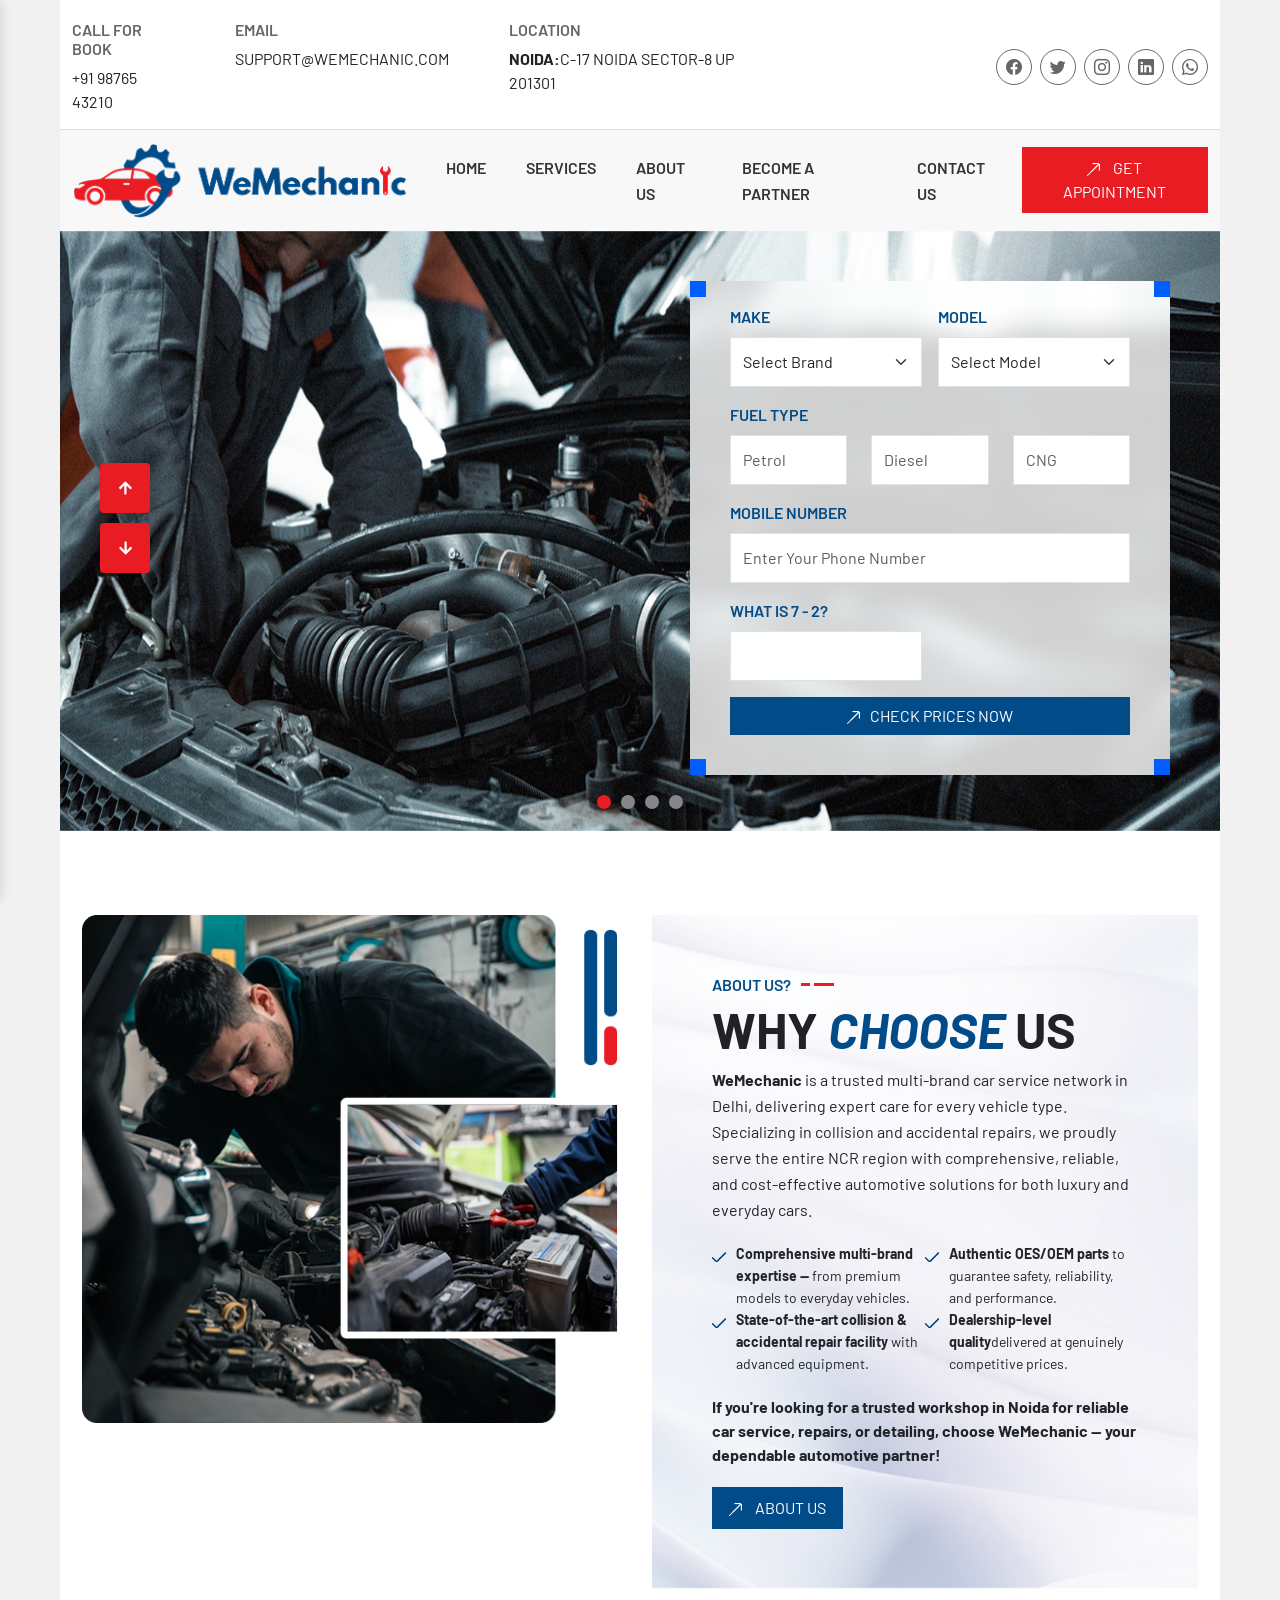
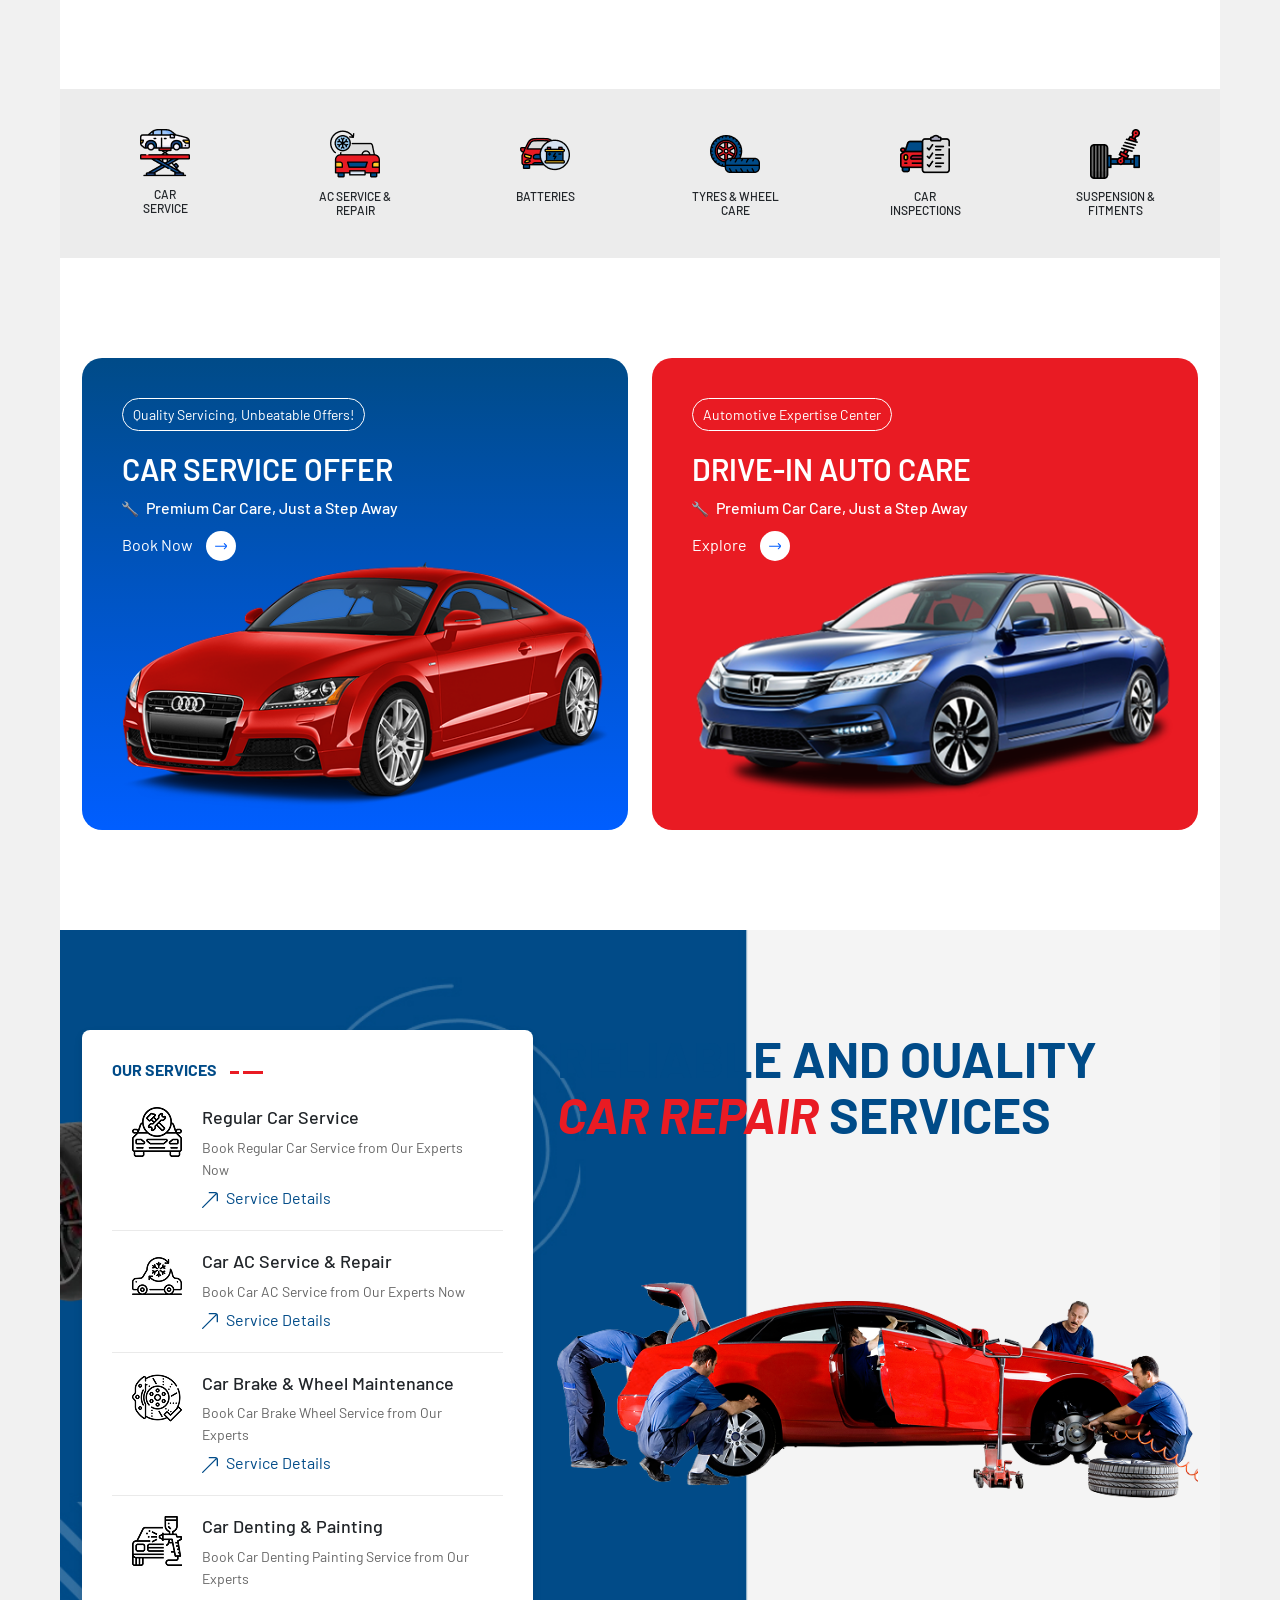
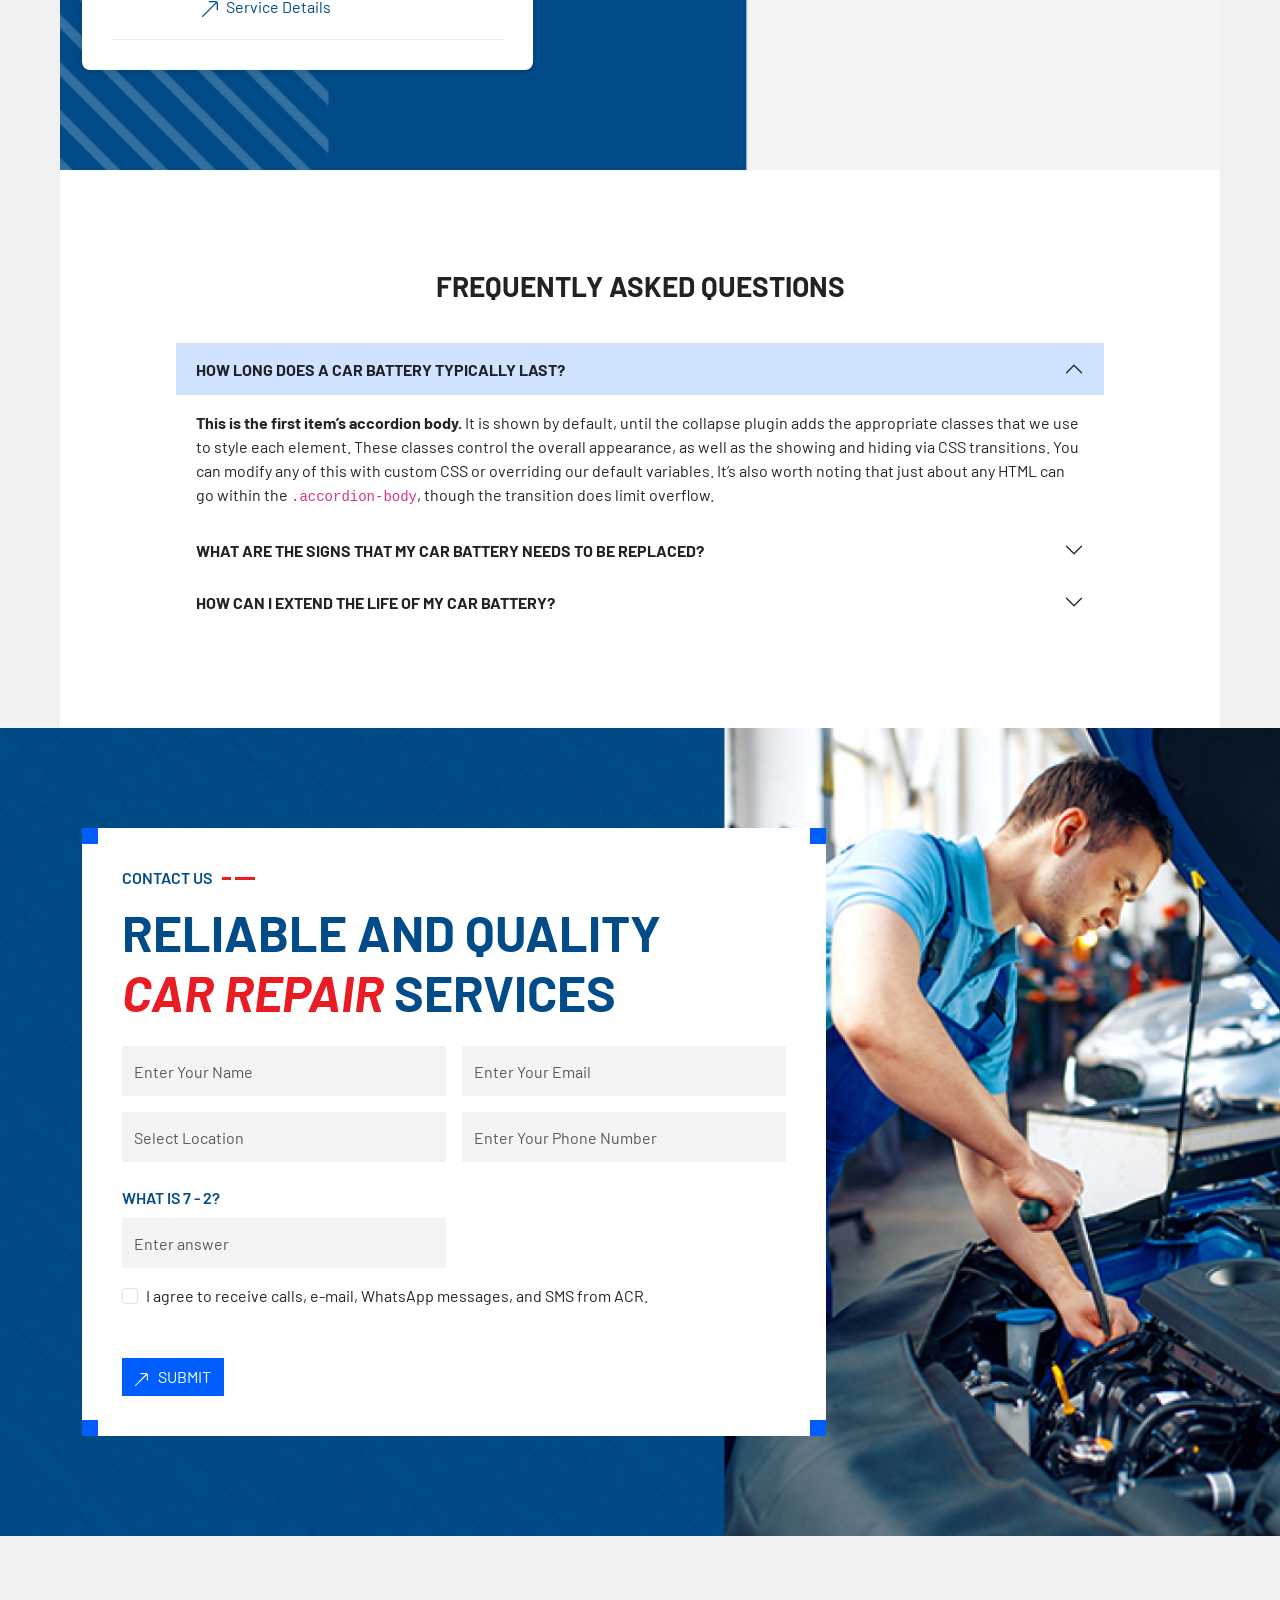
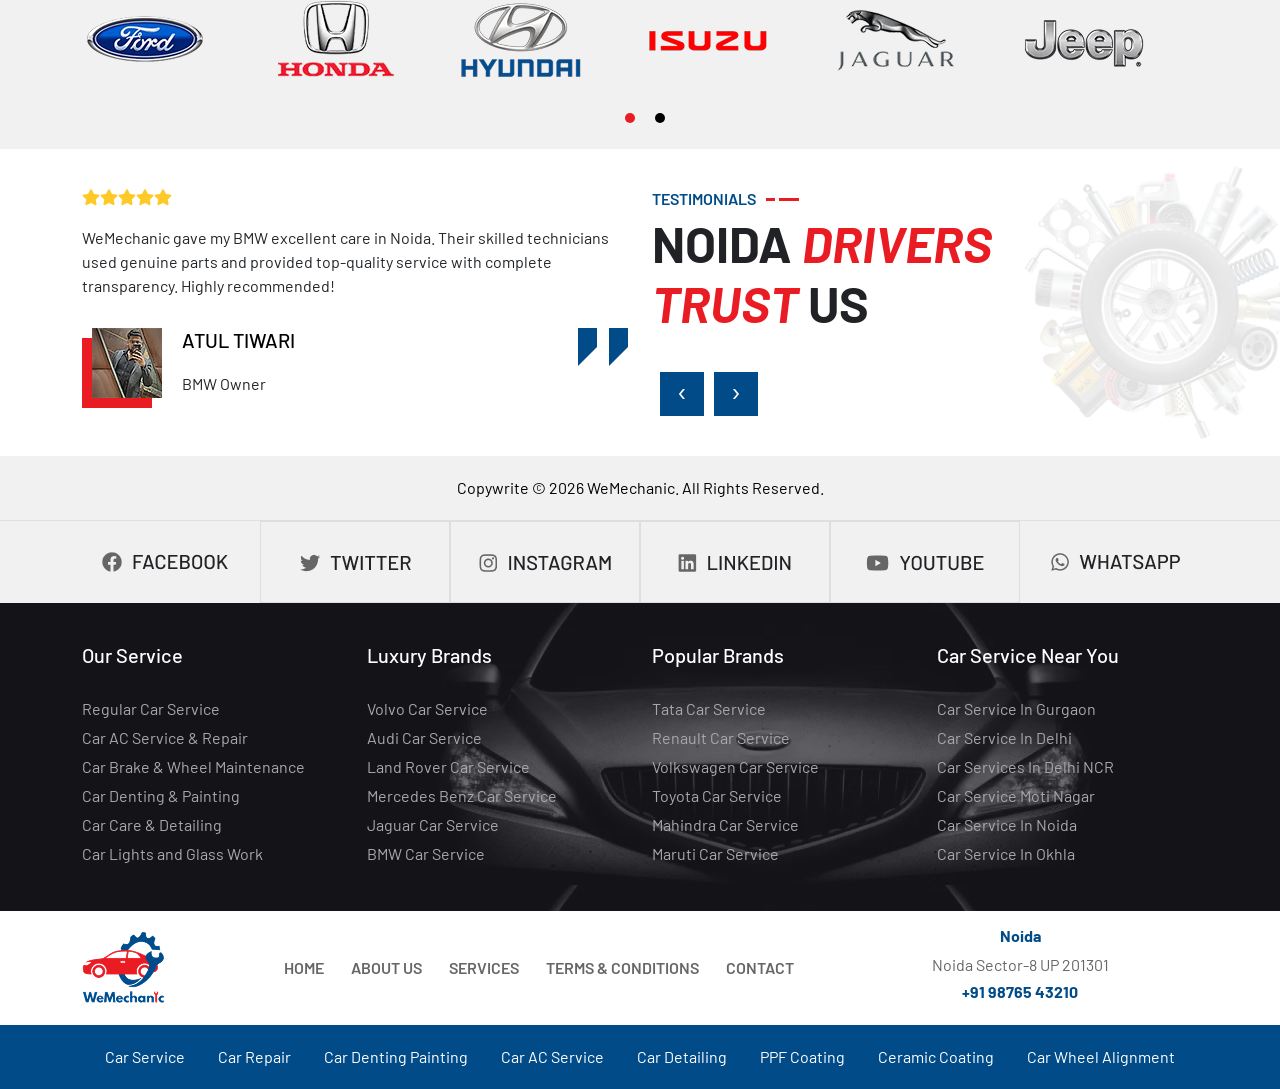
==== commit 24bc6261: "wewewe" ====
--- a/index.html
+++ b/index.html
@@ -53,7 +53,7 @@
                 </div>
                 <nav class="navbar navbar-expand-md navbar-dark container-fluid">
                     <div class="container-fluid">
-                        <a class="navbar-brand" href="#"><img src="images/logo.png"></a>
+                        <a class="navbar-brand" href="#"><img src="images/logo.png" class="img-fluid"></a>
                         <div class="mobile-menu-button">
                             <!-- mobile menu toggle button start -->
                             <button class="ma5menu__toggle" type="button">
@@ -127,7 +127,8 @@
                                     </div>
                                 </div>
                                 <div class="banner-form-wrapper col-md-6">
-                                    <div class="bd-example m-0 border-0"> <form class="row g-3">
+                                    <div class="bd-example m-0 border-0"> 
+                                        <form class="row g-3">
                                         <div class="col-md-6 m-0">
                                             <label class="form-label">Make</label>
                                             <select class="form-select" aria-label="Default select example">
@@ -393,11 +394,293 @@
         </div>
         <div class="contact-us-section space-top-bottom-100">
             <div class="container">
-                <div class="col-md-6">
-                    
-                </div>
-            </div>
-        </div>
+                <div class="col-md-8">
+                    <div class="banner-form-wrapper service-form">
+                        <div class="bd-example m-0 border-0">
+                            <div class="section-title">
+                                <div class="small-title"><h6>Contact Us</h6>
+                                <i><img src="images/line.png"></i></div>
+                                <h2>RELIABLE AND QUALITY<br> <span>CAR Repair</span> SERVICES</h2>
+                            </div>
+                            <form class="row g-3">
+                                <div class="col-md-6 m-0">
+                                    <input type="text" class="form-control" placeholder="Enter Your Name">
+                                </div>
+                                <div class="col-md-6 m-0">
+                                    <input type="email" class="form-control" placeholder="Enter Your Email">
+                                </div>
+                                <div class="col-md-6 mb-2">
+                                    <input type="text" class="form-control" placeholder="Select Location">
+                                </div>
+                                <div class="col-md-6 mb-2">
+                                    <input type="email" class="form-control" placeholder="Enter Your Phone Number">
+                                </div>
+                                <div class="col-md-6">
+                                    <label for="inputCity" class="form-label">What is 7 - 2?</label>
+                                    <input type="text" placeholder="Enter answer" class="form-control" id="inputCity">
+                                </div>
+                                <div class="col-md-12">
+                                    <div class="form-check">
+                                        <input class="form-check-input" type="checkbox" value="" id="defaultCheck1">
+                                        <label class="form-check-label" for="defaultCheck1">
+                                            I agree to receive calls, e-mail, WhatsApp messages, and SMS from ACR.
+                                        </label>
+                                    </div>
+                                </div>
+                                <div class="col-12 mt-5">
+                                    <button type="submit" class="btn btn-primary"><i><img src="images/ar.png"></i>Submit</button>
+                                </div> 
+                            </form>
+                            <div class="dot-one"></div>
+                            <div class="dot-two"></div>
+                            <div class="dot-three"></div>
+                            <div class="dot-four"></div>
+                        </div>
+                    </div>
+                </div>
+                <div class="col-md-4">
+
+                </div>
+            </div>
+        </div>
+        <div class="brands-logos-wrapper">
+            <div class="container">
+                <div class="owl-two owl-carousel owl-theme">
+                    <div class="item">
+                        <div class="bnn-img"><img src="images/brand1.png" class="img-fluid"></div>
+                    </div>
+                    <div class="item">
+                        <div class="bnn-img"><img src="images/brand2.png" class="img-fluid"></div>
+                    </div>
+                    <div class="item">
+                        <div class="bnn-img"><img src="images/brand3.png" class="img-fluid"></div>
+                    </div>
+                    <div class="item">
+                        <div class="bnn-img"><img src="images/brand4.png" class="img-fluid"></div>
+                    </div>
+                    <div class="item">
+                        <div class="bnn-img"><img src="images/brand5.png" class="img-fluid"></div>
+                    </div>
+                    <div class="item">
+                        <div class="bnn-img"><img src="images/brand6.png" class="img-fluid"></div>
+                    </div>
+                    <div class="item">
+                        <div class="bnn-img"><img src="images/brand1.png" class="img-fluid"></div>
+                    </div>
+                    <div class="item">
+                        <div class="bnn-img"><img src="images/brand2.png" class="img-fluid"></div>
+                    </div>
+                    <div class="item">
+                        <div class="bnn-img"><img src="images/brand3.png" class="img-fluid"></div>
+                    </div>
+                    <div class="item">
+                        <div class="bnn-img"><img src="images/brand4.png" class="img-fluid"></div>
+                    </div>
+                    <div class="item">
+                        <div class="bnn-img"><img src="images/brand5.png" class="img-fluid"></div>
+                    </div>
+                    <div class="item">
+                        <div class="bnn-img"><img src="images/brand6.png" class="img-fluid"></div>
+                    </div>
+                </div>
+            </div>
+        </div>
+        <div class="noida-drivers-trust-wrapper">
+            <div class="container">
+                <div class="row">
+                    <div class="col-md-6">
+                        <div class="owl-three owl-carousel owl-theme">
+                            <div class="item">
+                                <div class="testimonials-wrapper">
+                                    <div class="star"><img src="images/star.png" class="img-fluid"></div>
+                                    <p>WeMechanic gave my BMW excellent care in Noida. Their skilled technicians used genuine parts and provided top-quality service with complete transparency. Highly recommended!</p>
+                                    <div class="testi-content">
+                                        <div class="tes-text">
+                                            <div class="tes-img"><img src="images/tes.png"></div>
+                                            <div class="tex-intro">
+                                                <h5>Atul Tiwari</h5>
+                                                <p>BMW Owner</p>
+                                            </div>
+                                        </div>
+                                        <div class="quote-icon"><img src="images/quote.png"></div>
+                                    </div>
+                                </div>
+                            </div>
+                            <div class="item">
+                                <div class="testimonials-wrapper">
+                                    <div class="star"><img src="images/star.png" class="img-fluid"></div>
+                                    <p>WeMechanic gave my BMW excellent care in Noida. Their skilled technicians used genuine parts and provided top-quality service with complete transparency. Highly recommended!</p>
+                                    <div class="testi-content">
+                                        <div class="tes-text">
+                                            <div class="tes-img"><img src="images/tes.png"></div>
+                                            <div class="tex-intro">
+                                                <h5>Atul Tiwari</h5>
+                                                <p>BMW Owner</p>
+                                            </div>
+                                        </div>
+                                        <div class="quote-icon"><img src="images/quote.png"></div>
+                                    </div>
+                                </div>
+                            </div>
+                            <div class="item">
+                                <div class="testimonials-wrapper">
+                                    <div class="star"><img src="images/star.png" class="img-fluid"></div>
+                                    <p>WeMechanic gave my BMW excellent care in Noida. Their skilled technicians used genuine parts and provided top-quality service with complete transparency. Highly recommended!</p>
+                                    <div class="testi-content">
+                                        <div class="tes-text">
+                                            <div class="tes-img"><img src="images/tes.png"></div>
+                                            <div class="tex-intro">
+                                                <h5>Atul Tiwari</h5>
+                                                <p>BMW Owner</p>
+                                            </div>
+                                        </div>
+                                        <div class="quote-icon"><img src="images/quote.png"></div>
+                                    </div>
+                                </div>
+                            </div>
+                            <div class="item">
+                                <div class="testimonials-wrapper">
+                                    <div class="star"><img src="images/star.png" class="img-fluid"></div>
+                                    <p>WeMechanic gave my BMW excellent care in Noida. Their skilled technicians used genuine parts and provided top-quality service with complete transparency. Highly recommended!</p>
+                                    <div class="testi-content">
+                                        <div class="tes-text">
+                                            <div class="tes-img"><img src="images/tes.png"></div>
+                                            <div class="tex-intro">
+                                                <h5>Atul Tiwari</h5>
+                                                <p>BMW Owner</p>
+                                            </div>
+                                        </div>
+                                        <div class="quote-icon"><img src="images/quote.png"></div>
+                                    </div>
+                                </div>
+                            </div>
+                        </div>
+                    </div>
+                    <div class="col-md-6">
+                        <div class="noida-drivers-trust">
+                            <div class="section-title">
+                                <div class="small-title"><h6>Testimonials</h6>
+                                <i><img src="images/line.png"></i></div>
+                                <h2>Noida <span>drivers<br> trust</span> us</h2>
+                            </div>
+                        </div>
+                    </div>
+                </div>
+            </div>
+        </div>
+        <div class="footer-section">
+            <p class="copywrite-text">Copywrite © 2026 WeMechanic. All Rights Reserved.</p>
+             <div class="container">
+                <div class="row">
+                    <div class="col-md-2 p-0">
+                        <div class="social-logo border-0"><img src="images/fb.png"></div>
+                    </div>
+                    <div class="col-md-2 p-0">
+                        <div class="social-logo "><img src="images/twi.png"></div>
+                    </div>
+                    <div class="col-md-2 p-0">
+                        <div class="social-logo"><img src="images/ins.png"></div>
+                    </div>
+                    <div class="col-md-2 p-0">
+                        <div class="social-logo"><img src="images/lin.png"></div>
+                    </div>
+                    <div class="col-md-2 p-0">
+                        <div class="social-logo"><img src="images/you.png"></div>
+                    </div>
+                    <div class="col-md-2 p-0">
+                        <div class="social-logo border-0"><img src="images/whats.png"></div>
+                    </div>
+                </div>
+             </div>
+             <div class="footer-links-section">
+                <div class="container">
+                    <div class="row">
+                        <div class="col-md-3">
+                            <h5>Our Service</h5>
+                            <ul>
+                                <li><a href="#">Regular Car Service</a></li>
+                                <li><a href="#">Car AC Service & Repair</a></li>
+                                <li><a href="#">Car Brake & Wheel Maintenance</a></li>
+                                <li><a href="#">Car Denting & Painting</a></li>
+                                <li><a href="#">Car Care & Detailing</a></li>
+                                <li><a href="#">Car Lights and Glass Work</a></li>
+                            </ul>
+                        </div>
+                        <div class="col-md-3">
+                            <h5>Luxury Brands</h5>
+                            <ul>
+                                <li><a href="#">Volvo Car Service</a></li>
+                                <li><a href="#">Audi Car Service</a></li>
+                                <li><a href="#">Land Rover Car Service</a></li>
+                                <li><a href="#">Mercedes Benz Car Service</a></li>
+                                <li><a href="#">Jaguar Car Service</a></li>
+                                <li><a href="#">BMW Car Service</a></li>
+                            </ul>
+                        </div>
+                        <div class="col-md-3">
+                            <h5>Popular Brands</h5>
+                            <ul>
+                                <li><a href="#">Tata Car Service</a></li>
+                                <li><a href="#">Renault Car Service</a></li>
+                                <li><a href="#">Volkswagen Car Service</a></li>
+                                <li><a href="#">Toyota Car Service</a></li>
+                                <li><a href="#">Mahindra Car Service</a></li>
+                                <li><a href="#">Maruti Car Service</a></li>
+                            </ul>
+                        </div>
+                        <div class="col-md-3">
+                            <h5>Car Service Near You</h5>
+                            <ul>
+                                <li><a href="#">Car Service In Gurgaon</a></li>
+                                <li><a href="#">Car Service In Delhi</a></li>
+                                <li><a href="#">Car Services In Delhi NCR</a></li>
+                                <li><a href="#">Car Service Moti Nagar</a></li>
+                                <li><a href="#">Car Service In Noida</a></li>
+                                <li><a href="#">Car Service In Okhla</a></li>
+                            </ul>
+                        </div>
+                    </div>
+                </div>
+            </div>
+            <div class="footer-bottom-wrapper">
+                <div class="container">
+                    <div class="row align-items-center">
+                        <div class="col-lg-2"><div class="ft-logo"><img src="images/ft-logo.png"></div></div>
+                        <div class="col-lg-6">
+                            <ul>
+                                <li><a href="#">Home</a></li>
+                                <li><a href="#">About Us</a></li>
+                                <li><a href="#">Services</a></li>
+                                <li><a href="#">Terms & Conditions</a></li>
+                                <li><a href="#">Contact</a></li>
+                            </ul>
+                        </div>
+                        <div class="col-lg-4">
+                            <div class="ft-address">
+                                <h6>Noida</h6>
+                                <p><a href="">Noida Sector-8 UP 201301</a></p>
+                                <h6><a href="tel:9876543210">+91 98765 43210</a></h6>
+                            </div>
+                        </div>
+                    </div>
+                </div>
+            </div>
+            <div class="blue-footer">
+                <div class="container">
+                    <ul>
+                        <li><a href="#">Car Service</a></li>
+                        <li><a href="#">Car Repair</a></li>
+                        <li><a href="#">Car Denting Painting</a></li>
+                        <li><a href="#">Car AC Service</a></li>
+                        <li><a href="#">Car Detailing</a></li>
+                        <li><a href="#">PPF Coating</a></li>
+                        <li><a href="#">Ceramic Coating</a></li>
+                        <li><a href="#">Car Wheel Alignment</a></li>
+                    </ul>
+                </div>
+            </div>
+        </div>
+
         <footer>
             <script src="https://cdn.jsdelivr.net/npm/bootstrap@5.3.0/dist/js/bootstrap.min.js"
                 integrity="sha384-fbbOQedDUMZZ5KreZpsbe1LCZPVmfTnH7ois6mU1QK+m14rQ1l2bGBq41eYeM/fS"
@@ -428,6 +711,27 @@
                         autoplayTimeout:2000,
                         autoplayHoverPause:true,
                     });
+
+                    $('.owl-two').owlCarousel({
+                        items:6,
+                        loop:true,
+                        margin:10,
+                        dots: true,
+                        nav:false,
+                        autoplay:false,
+                        autoplayTimeout:2000,
+                        autoplayHoverPause:true,
+                    });
+                    $('.owl-three').owlCarousel({
+                        items:1,
+                        loop:true,
+                        margin:10,
+                        dots: false,
+                        nav:true,
+                        autoplay:false,
+                        autoplayTimeout:2000,
+                        autoplayHoverPause:true,
+                    });
                     
                     $('.play').on('click',function(){
                         owl.trigger('play.owl.autoplay',[1000])
--- a/css/style.css
+++ b/css/style.css
@@ -462,12 +462,334 @@
     background-image: url("../images/contact-bg.jpg");
     background-size: cover;
 }
+.banner-form-wrapper.service-form{
+    position: static;
+}
+.banner-form-wrapper.service-form h2{
+    margin: 10px 0px 40px;
+}
+.banner-form-wrapper.service-form .bd-example{
+    margin: 0px !important;
+    background-color: #ffffff;
+    background-image: none;
+}
+.banner-form-wrapper.service-form .form-control{
+    background-color: #F4F4F4;
+    border: 0px;
+}
+.banner-form-wrapper.service-form h2{
+    color: #004B88;
+}
+.banner-form-wrapper.service-form h2 span{
+    color: #E91B23;
+}
+.banner-form-wrapper.service-form .btn.btn-primary{
+    display: inline-block;
+    width: auto;
+    background-color: #005EFF;
+    border-color: #005EFF;
+}
+.owl-two .owl-dot span{
+    width: 10px;
+    height: 10px;
+    display: inline-block;
+    background: #000000;
+    margin: 0px 5px;
+    border-radius: 10px;
+}
+.owl-two .owl-dot.active span{
+    background-color: #E91B23;
+}
+.owl-two .owl-dots{
+    text-align: center;
+}
+.owl-two.owl-carousel .owl-item img{
+    width: auto;
+}
+.brands-logos-wrapper{
+    padding: 40px 0px 20px;
+}
+.testi-content{
+    display: flex;
+    justify-content: space-between;
+}
+.tes-text{
+    display: flex;
+}
+.tex-intro h5{
+    color: #000000;
+    text-transform: uppercase;
+    margin-bottom: 5px;
+}
+.tex-intro p{
+    margin-bottom: 0px;
+}
+.tex-intro{
+    margin-left: 20px;
+}
+.owl-three.owl-carousel .owl-item img{
+    width: auto;
+}
+.testi-content{
+    margin-top: 30px;
+}
+.testimonials-wrapper p{
+    margin: 20px 0px;
+}
+.noida-drivers-trust-wrapper{
+    background-color: #ffffff;
+    padding: 40px 0px;
+    background-image: url("../images/tyre-gra.png");
+    background-repeat: no-repeat;
+    background-position: right;
+}
+.noida-drivers-trust-wrapper .section-title h2 span{
+    color: #E91B23;
+}
+.owl-three{
+    position: relative;
+}
+.owl-three .owl-nav{
+    position: absolute;
+    right: -130px;
+    bottom: 0;
+}
+
+.owl-three.owl-carousel .owl-nav button.owl-prev span{
+    width: 44px;
+    height: 44px;
+    display: block;
+    background-color: #004B88;
+    color: #ffffff;
+    font-size: 30px;
+    line-height: 36px;
+}
+.owl-three.owl-carousel .owl-nav button.owl-prev span:hover{
+    background-color: #E91B23;
+}
+.owl-three.owl-carousel .owl-nav button.owl-next span{
+    width: 44px;
+    height: 44px;
+    display: block;
+    background-color: #004B88;
+    color: #ffffff;
+    font-size: 30px;
+    line-height: 36px;
+}
+.owl-three.owl-carousel .owl-nav button.owl-next, .owl-three.owl-carousel .owl-nav button.owl-prev, .owl-carousel button.owl-dot{
+    margin-left: 10px;
+}
+.owl-three.owl-carousel .owl-nav button.owl-next span:hover{
+    background-color: #E91B23;
+}
+.social-logo{
+    text-align: center;
+    border: 1px solid #DEDEDE;
+}
+.copywrite-text{
+    text-align: center;
+    margin-bottom: 0px;
+    padding: 20px 0px;
+    font-size: 16px;
+    color: #000000;
+    border-bottom: 1px solid #DEDEDE;
+}
+.footer-links-section{
+    background-image: url("../images/carbg.jpg");
+    padding: 40px 0px;
+}
+.footer-links-section h5{
+    color: #FFFFFF;
+    margin-bottom: 30px;
+}
+.footer-links-section ul{
+    margin: 0px;
+    padding: 0px;
+}
+.footer-links-section ul li{
+    list-style: none;
+}
+.footer-links-section ul li a{
+    text-decoration: none;
+    color: #A9A9A9;
+    font-size: 16px;
+    margin-bottom: 5px;
+    display: block;
+}
+.footer-links-section ul li a:hover{
+    color: #ffffff;
+}
+.footer-bottom-wrapper ul{
+    margin: 0px;
+    padding: 0px;
+}
+.footer-bottom-wrapper ul li{
+    list-style: none;
+    display: inline-block;
+}
+.footer-bottom-wrapper ul li a{
+    font-size: 16px;
+    line-height: 26px;
+    font-style: normal;
+    font-weight: 500;
+    padding: 8px 12px;
+    text-transform: uppercase;
+    font-weight: 600;
+    text-decoration: none;
+    color: #666666;
+}
+.ft-address{
+    text-align: center;
+}
+.ft-address h6{
+    color: #004B88;
+    font-weight: 700;
+}
+.ft-address h6 a{
+    color: #004B88;
+    font-weight: 700;
+    text-decoration: none;
+}
+.ft-address p{
+    margin-bottom: 0px;
+    margin-bottom: 5px;
+}
+.ft-address p a{
+    text-decoration: none;
+    color: #666666;
+}
+.footer-bottom-wrapper{
+    background-color: #ffffff;
+    padding:15px 0px;
+}
+.blue-footer ul{
+    margin: 0px;
+    padding: 0px;
+}
+.blue-footer ul li{
+    list-style: none;
+    display: inline-block;
+    margin: 0px 15px;
+}
+.blue-footer ul li a{
+    text-decoration: none;
+    color: #FFFFFF;
+}
+.blue-footer{
+    background-color: #004B88;
+    text-align: center;
+    padding: 20px 0px;
+}
+.navbar-brand{
+
+}
+
 @media only screen and (min-width:1920px){
 
     .container-fluid{
         width: 1920px;
     }
 }
+@media only screen and (max-width:1024px){
+
+    .navbar-expand-md .navbar-nav .nav-link{
+        font-size: 13px;
+        line-height: 15px;
+        text-align: center;
+        padding: 8px 10px;
+    }
+    .btn.btn-lg.mainbutton{
+        font-size: 13px;
+        padding: 10px;
+    }
+    .header-links h6{
+        font-size: 13px;
+    }
+    .header-links a{
+        font-size: 13px;
+    }
+    .header-links-wrapper .header-links{
+        margin-right: 20px;
+    }
+    .social-icon-links ul{
+        text-align: center;
+    }
+    .social-icon-links{
+        text-align: center;
+        margin-top: 15px;
+    }
+    .header-top-section{
+        padding: 20px 12px 10px;
+    }
+    .banner-form-wrapper .bd-example{
+        margin: 30px 30px 30px 0px !important;
+    }
+    .banner-form-wrapper .bd-example{
+        padding: 40px 20px;
+    }
+    .why-choose-box{
+        padding: 20px;
+    }
+    .space-top-bottom-100 {
+        padding: 60px 0px;
+    }
+    .blue-red-box-section{
+        padding: 60px 0px;
+    }
+    .spaceleft-right.relible-section .reliable-and-quality{
+         padding: 60px 0px;
+    }
+    .reliable-and-quality h2{
+        margin-bottom: 40px;
+        color: #ffffff;
+        font-size: 30px;
+        line-height: 40px;
+    }
+    .service-box{
+        padding: 40px 20px 20px 20px;
+    }
+    .service-box h3{
+        font-size: 25px;
+    }
+    .our-services-list-wrapper{
+        padding: 20px;
+    }
+    .our-services-list{
+        flex-direction: column;
+    }
+    .our-services-list{
+        padding: 20px 0px;
+    }
+    .services-icon i{
+        margin-bottom: 10px;
+        display: inline-block;
+    }
+    .section-title h2{
+        font-size: 30px;
+    }
+    .social-logo img {
+        width: 70px;
+        height: 50px;
+    }
+    .ft-logo{
+        text-align: center;
+    }
+    .footer-bottom-wrapper ul{
+        text-align: center;
+    }
+    .blue-footer ul li a{
+        font-size: 13px;
+    }
+    .footer-bottom-wrapper ul li a{
+        font-size: 13px;
+    }
+    .footer-links-section ul li a{
+        font-size: 13px;
+    }
+    .owl-three .owl-nav{
+        position: static;
+    }
+}
 @media only screen and (max-width:767px){
     
     .mobile-menu-button{
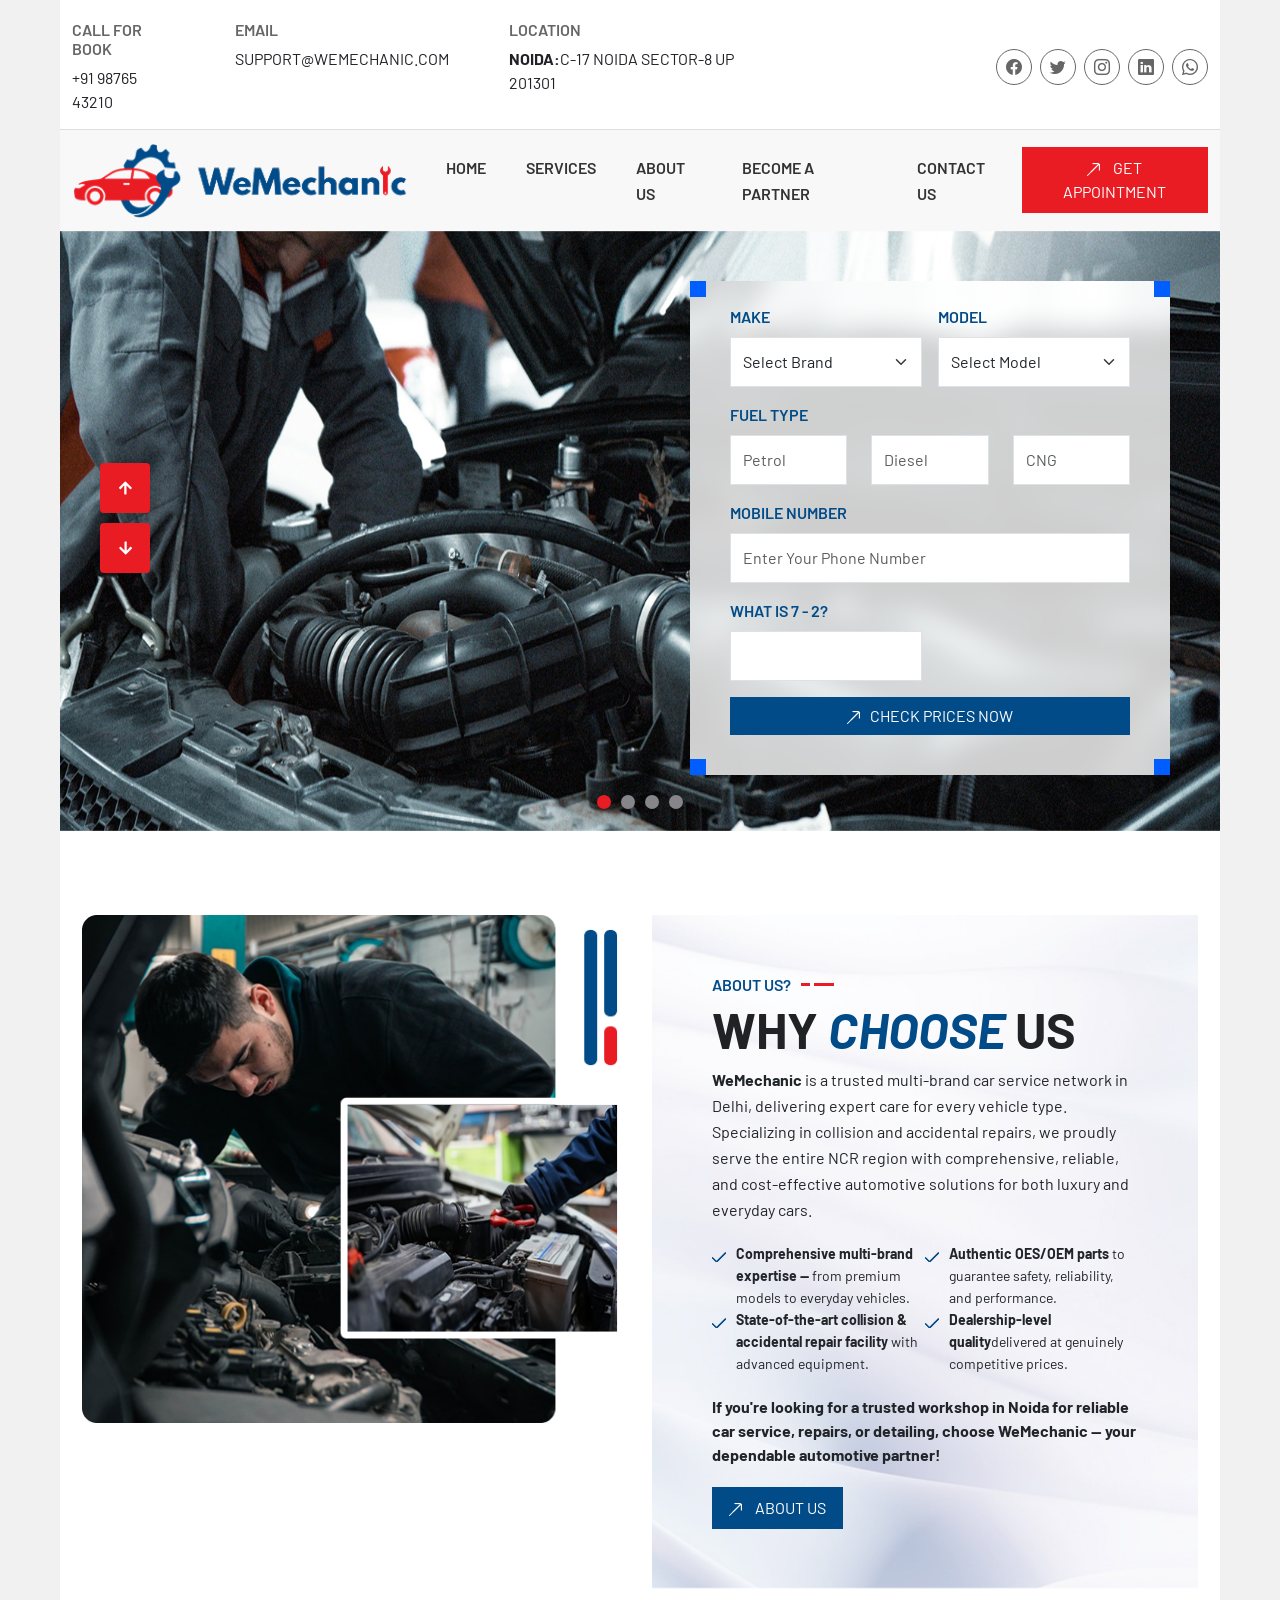
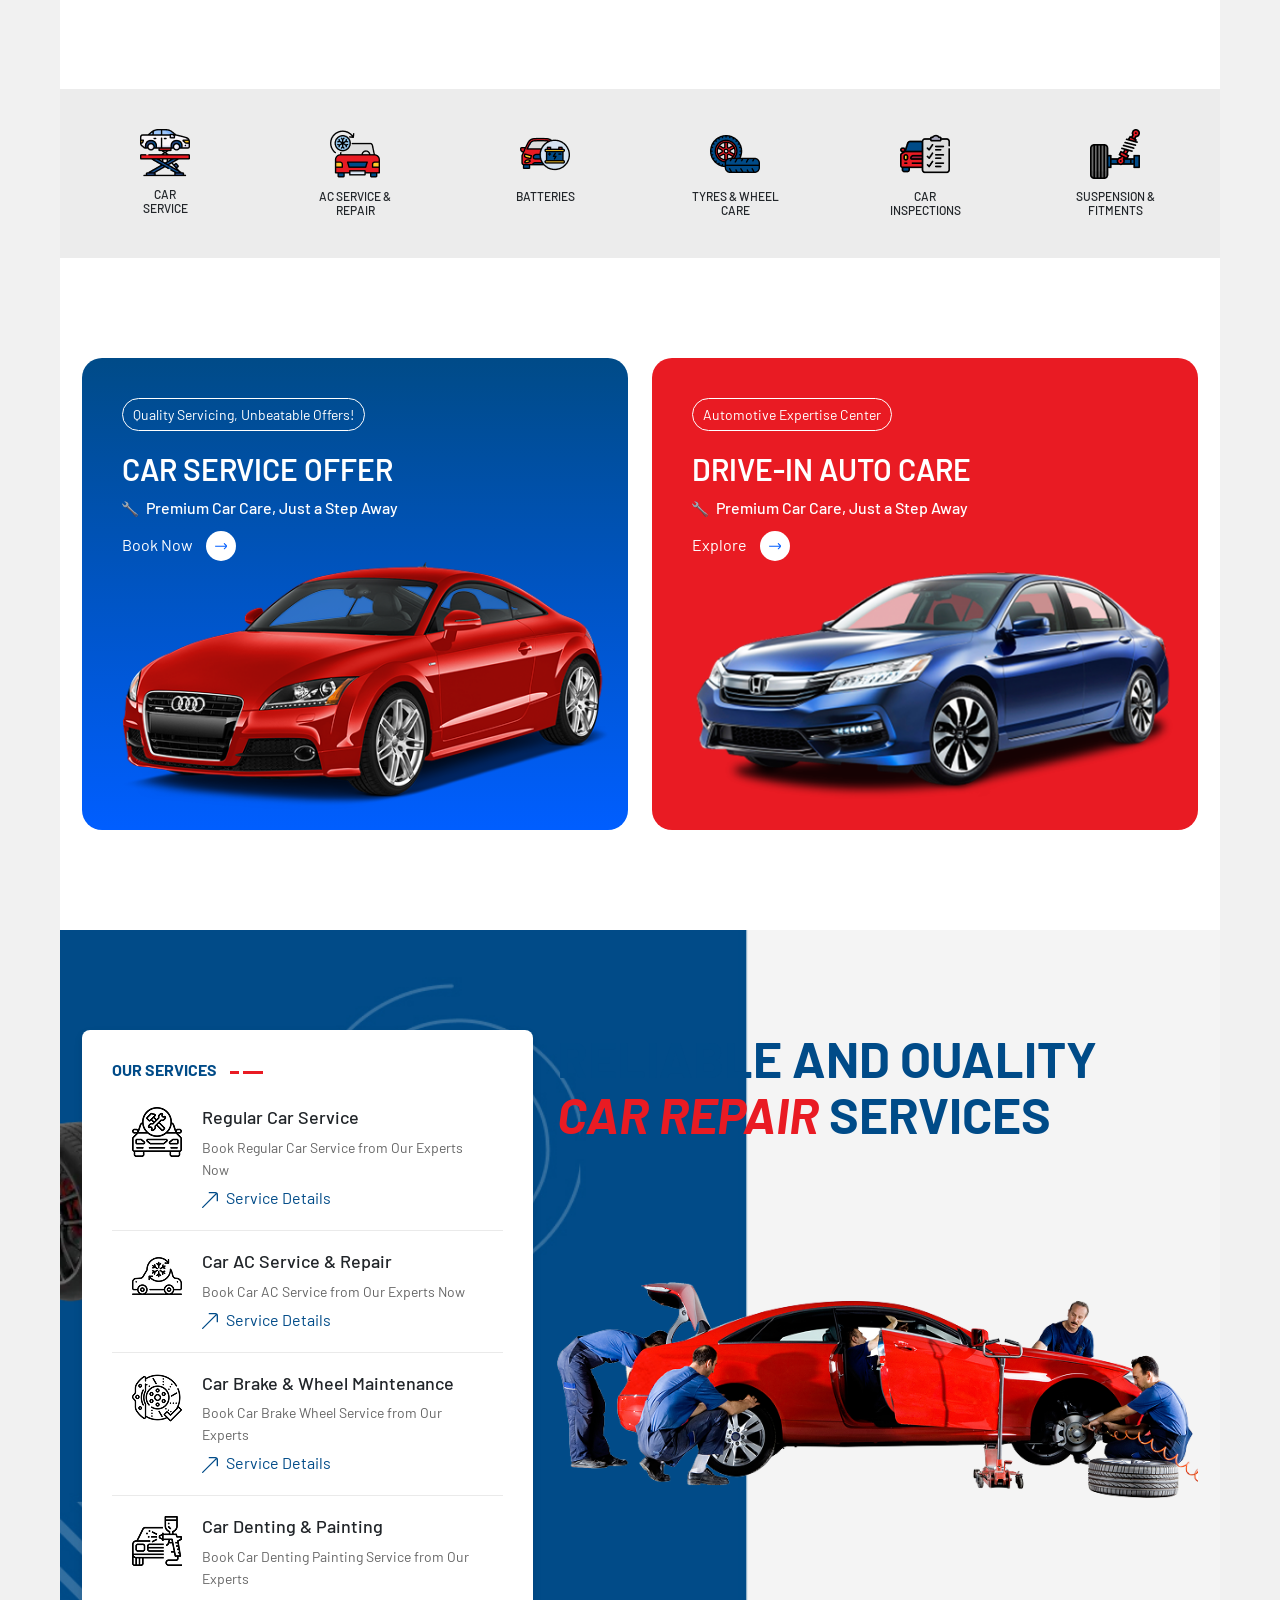
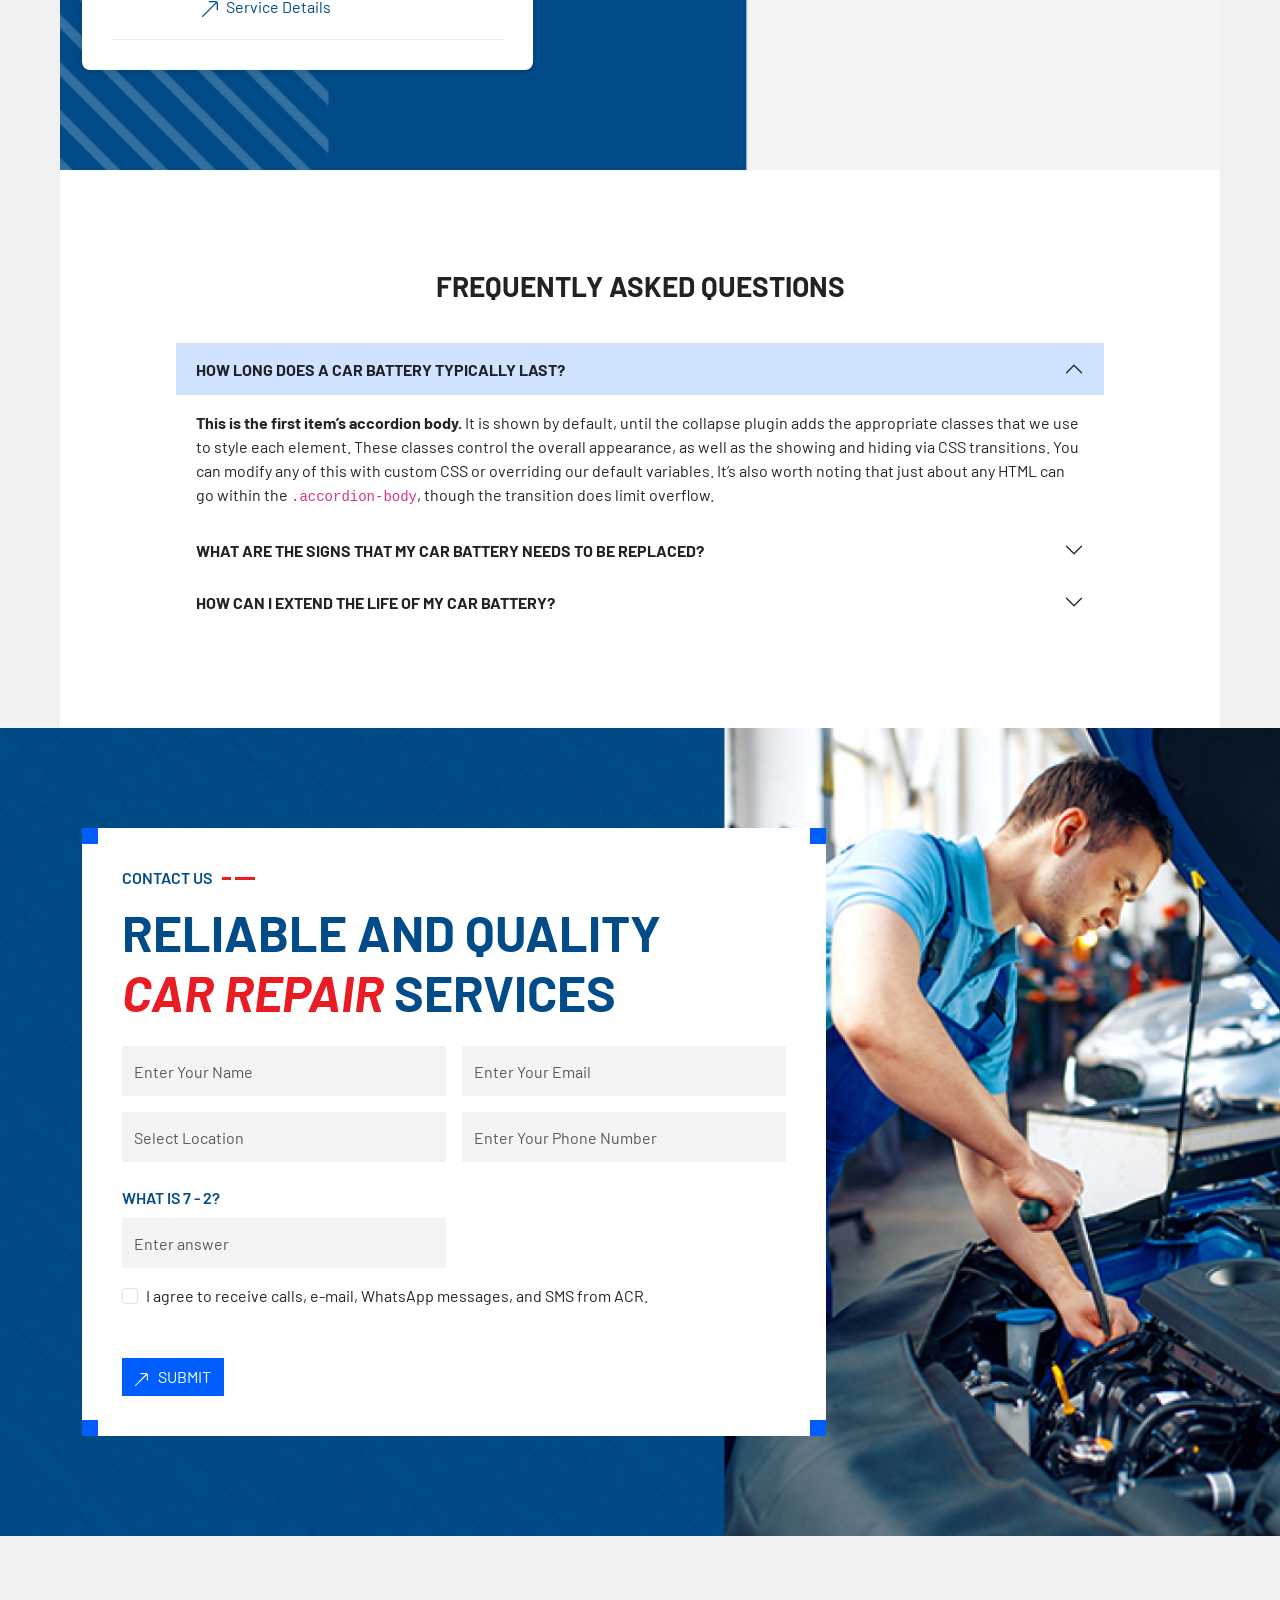
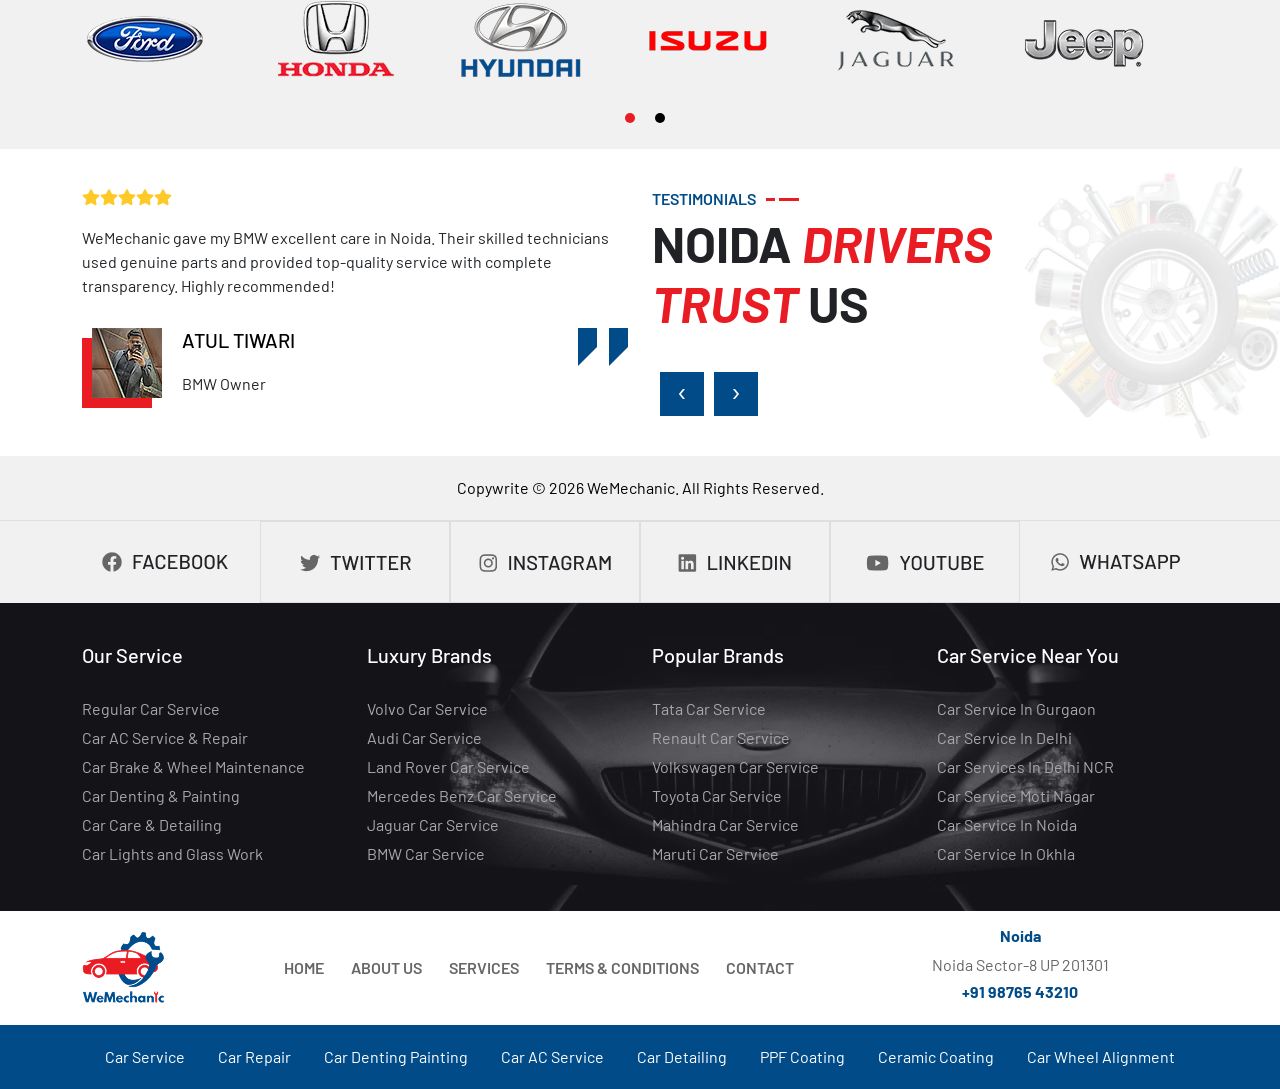
==== commit 4e65ef36: "dfgdfgdf" ====
--- a/index.html
+++ b/index.html
@@ -16,96 +16,10 @@
         <link rel="stylesheet" href="css/style.css">
     </head>
     <body>
-        <header>
-            <div class="spaceleft-right">
-                <div class="header-top-section container-fluid">
-                    <div class="">
-                        <div class="row align-items-center">
-                            <div class="col-lg-8 col-md-12">
-                                <div class="header-links-wrapper">
-                                    <div class="header-links">
-                                        <h6>Call For Book</h6>
-                                        <a href="tel:+91 98765 43210">+91 98765 43210</a>
-                                    </div>
-                                    <div class="header-links">
-                                        <h6>Email</h6>
-                                        <a href="mailto:support@WeMechanic.com">support@WeMechanic.com</a>
-                                    </div>
-                                    <div class="header-links">
-                                        <h6>Location</h6>
-                                        <a href="#"><b>Noida:</b>C-17 Noida Sector-8 UP 201301</a>
-                                    </div>
-                                </div>
-                            </div>
-                            <div class="col-lg-4 col-md-12">
-                                <div class="social-icon-links">
-                                    <ul>
-                                        <li><a href="#"><i class="bi bi-facebook"></i></a></li>
-                                        <li><a href="#"><i class="bi bi-twitter"></i></a></li>
-                                        <li><a href="#"><i class="bi bi-instagram"></i></a></li>
-                                        <li><a href="#"><i class="bi bi-linkedin"></i></a></li>
-                                        <li><a href="#"><i class="bi bi-whatsapp"></i></a></li>
-                                    </ul>
-                                </div>
-                            </div>
-                        </div>
-                    </div>
-                </div>
-                <nav class="navbar navbar-expand-md navbar-dark container-fluid">
-                    <div class="container-fluid">
-                        <a class="navbar-brand" href="#"><img src="images/logo.png" class="img-fluid"></a>
-                        <div class="mobile-menu-button">
-                            <!-- mobile menu toggle button start -->
-                            <button class="ma5menu__toggle" type="button">
-                            <span class="ma5menu__icon-toggle"></span> <span class="ma5menu__sr-only">Menu</span>
-                            </button>
-                            <!-- mobile menu toggle button end -->
-                            <div style="display: none;">
-                                <!-- source for mobile menu start -->
-                                <ul class="site-menu">
-                                    <li>
-                                        <a href="index-page.html">Home</a>
-                                    </li>
-                                    <li>
-                                        <a href="index-page.html">Services</a>
-                                    </li>
-                                    <li>
-                                        <a href="index-page.html">About us</a>
-                                    </li>
-                                    <li>
-                                        <a href="index-page.html">Become a Partner</a>
-                                    </li>
-                                    <li><a href="index-page.html">Contact us</a></li>
-                                </ul>
-                                <!-- source for mobile menu end -->
-                            </div>
-                        </div>
-                        <div class="collapse navbar-collapse" id="navbarCollapse">
-                            <ul class="navbar-nav me-auto mb-2 mb-md-0">
-                                <li class="nav-item">
-                                    <a class="nav-link" href="#">Home</a>
-                                </li>
-                                <li class="nav-item">
-                                    <a class="nav-link" href="#">Services</a>
-                                </li>
-                                <li class="nav-item">
-                                    <a class="nav-link" href="#">About us</a>
-                                </li>
-                                <li class="nav-item">
-                                    <a class="nav-link" href="#">Become a Partner</a>
-                                </li>
-                                <li class="nav-item">
-                                    <a class="nav-link" href="#">Contact us</a>
-                                </li>
-                                <li class="nav-item">
-                                    <a class="btn btn-lg mainbutton" href="#" role="button"><i><img src="images/ar.png"></i> Get Appointment</a>
-                                </li>
-                            </ul>
-                        </div>
-                    </div>
-                </nav>
-            </div>
-        </header>
+        
+        <div include-html="header.html"  id="header-file"></div>
+
+       
         <div class="spaceleft-right">
             <div class="banner-section-wrapper">
                 <div class="container-fluid">
@@ -189,12 +103,12 @@
             <div class="why-choose-us white-bg space-top-bottom-100">
                 <div class="container">
                     <div class="row">
-                        <div class="col-lg-6 col-md-6">
+                        <div class="col-lg-6 col-md-12">
                             <div class="why-choose-us-image">
                                 <img src="images/choose.png" class="img-fluid">
                             </div>
                         </div>
-                        <div class="col-lg-6 col-md-6">
+                        <div class="col-lg-6 col-md-12">
                            <div class="why-choose-box">
                                 <div class="section-title">
                                     <div class="small-title"><h6>About us?</h6>
@@ -220,40 +134,40 @@
             <div class="service-section">
                 <div class="container">
                     <div class="row">
-                        <div class="col-md-2">
+                        <div class="col-6 col-md-2">
                             <div class="services">
                                 <i><img src="images/car-services.png"></i>
                                 <h6>Car<br> Service</h6>
                             </div>
                         </div>
-                        <div class="col-md-2">
+                        <div class="col-6 col-md-2">
                             <div class="services">
                                 <i><img src="images/ac-service-&-repair.png"></i>
                                 <h6>AC Service &<br>
                                     Repair</h6>
                             </div>
                         </div>
-                        <div class="col-md-2">
+                        <div class="col-6 col-md-2">
                             <div class="services">
                                 <i><img src="images/car-battery.png"></i>
                                 <h6>Batteries</h6>
                             </div>
                         </div>
-                        <div class="col-md-2">
+                        <div class="col-6 col-md-2">
                             <div class="services">
                                 <i><img src="images/tire.png"></i>
                                 <h6>Tyres & Wheel<br>
                                 Care</h6>
                             </div>
                         </div>
-                        <div class="col-md-2">
+                        <div class="col-6 col-md-2">
                             <div class="services">
                                 <i><img src="images/checklist.png"></i>
                                 <h6>Car<br>
                                 Inspections</h6>
                             </div>
                         </div>
-                        <div class="col-md-2">
+                        <div class="col-6 col-md-2">
                             <div class="services">
                                 <i><img src="images/suspension.png"></i>
                                 <h6>Suspension &<br>
@@ -294,7 +208,7 @@
             <div class="reliable-and-quality">
                 <div class="container">
                     <div class="row">
-                        <div class="col-md-5">
+                        <div class="col-lg-5 col-md-12">
                             <div class="our-services-list-wrapper">
                                 <h5>OUR SERVICES <i><img src="images/title-borders.png"></i></h5>
                                 <div class="our-services-list">
@@ -339,7 +253,7 @@
                                 </div>
                             </div>
                         </div>
-                        <div class="col-md-7">
+                        <div class="col-lg-7 col-md-12">
                             <h2>RELIABLE AND OUALITY<br> <span>CAR Repair</span> SERVICES</h2>
                             <div class="relicar"><img src="images/relicar.png" class="img-fluid"></div>
                         </div>
@@ -568,127 +482,18 @@
                 </div>
             </div>
         </div>
-        <div class="footer-section">
-            <p class="copywrite-text">Copywrite © 2026 WeMechanic. All Rights Reserved.</p>
-             <div class="container">
-                <div class="row">
-                    <div class="col-md-2 p-0">
-                        <div class="social-logo border-0"><img src="images/fb.png"></div>
-                    </div>
-                    <div class="col-md-2 p-0">
-                        <div class="social-logo "><img src="images/twi.png"></div>
-                    </div>
-                    <div class="col-md-2 p-0">
-                        <div class="social-logo"><img src="images/ins.png"></div>
-                    </div>
-                    <div class="col-md-2 p-0">
-                        <div class="social-logo"><img src="images/lin.png"></div>
-                    </div>
-                    <div class="col-md-2 p-0">
-                        <div class="social-logo"><img src="images/you.png"></div>
-                    </div>
-                    <div class="col-md-2 p-0">
-                        <div class="social-logo border-0"><img src="images/whats.png"></div>
-                    </div>
-                </div>
-             </div>
-             <div class="footer-links-section">
-                <div class="container">
-                    <div class="row">
-                        <div class="col-md-3">
-                            <h5>Our Service</h5>
-                            <ul>
-                                <li><a href="#">Regular Car Service</a></li>
-                                <li><a href="#">Car AC Service & Repair</a></li>
-                                <li><a href="#">Car Brake & Wheel Maintenance</a></li>
-                                <li><a href="#">Car Denting & Painting</a></li>
-                                <li><a href="#">Car Care & Detailing</a></li>
-                                <li><a href="#">Car Lights and Glass Work</a></li>
-                            </ul>
-                        </div>
-                        <div class="col-md-3">
-                            <h5>Luxury Brands</h5>
-                            <ul>
-                                <li><a href="#">Volvo Car Service</a></li>
-                                <li><a href="#">Audi Car Service</a></li>
-                                <li><a href="#">Land Rover Car Service</a></li>
-                                <li><a href="#">Mercedes Benz Car Service</a></li>
-                                <li><a href="#">Jaguar Car Service</a></li>
-                                <li><a href="#">BMW Car Service</a></li>
-                            </ul>
-                        </div>
-                        <div class="col-md-3">
-                            <h5>Popular Brands</h5>
-                            <ul>
-                                <li><a href="#">Tata Car Service</a></li>
-                                <li><a href="#">Renault Car Service</a></li>
-                                <li><a href="#">Volkswagen Car Service</a></li>
-                                <li><a href="#">Toyota Car Service</a></li>
-                                <li><a href="#">Mahindra Car Service</a></li>
-                                <li><a href="#">Maruti Car Service</a></li>
-                            </ul>
-                        </div>
-                        <div class="col-md-3">
-                            <h5>Car Service Near You</h5>
-                            <ul>
-                                <li><a href="#">Car Service In Gurgaon</a></li>
-                                <li><a href="#">Car Service In Delhi</a></li>
-                                <li><a href="#">Car Services In Delhi NCR</a></li>
-                                <li><a href="#">Car Service Moti Nagar</a></li>
-                                <li><a href="#">Car Service In Noida</a></li>
-                                <li><a href="#">Car Service In Okhla</a></li>
-                            </ul>
-                        </div>
-                    </div>
-                </div>
-            </div>
-            <div class="footer-bottom-wrapper">
-                <div class="container">
-                    <div class="row align-items-center">
-                        <div class="col-lg-2"><div class="ft-logo"><img src="images/ft-logo.png"></div></div>
-                        <div class="col-lg-6">
-                            <ul>
-                                <li><a href="#">Home</a></li>
-                                <li><a href="#">About Us</a></li>
-                                <li><a href="#">Services</a></li>
-                                <li><a href="#">Terms & Conditions</a></li>
-                                <li><a href="#">Contact</a></li>
-                            </ul>
-                        </div>
-                        <div class="col-lg-4">
-                            <div class="ft-address">
-                                <h6>Noida</h6>
-                                <p><a href="">Noida Sector-8 UP 201301</a></p>
-                                <h6><a href="tel:9876543210">+91 98765 43210</a></h6>
-                            </div>
-                        </div>
-                    </div>
-                </div>
-            </div>
-            <div class="blue-footer">
-                <div class="container">
-                    <ul>
-                        <li><a href="#">Car Service</a></li>
-                        <li><a href="#">Car Repair</a></li>
-                        <li><a href="#">Car Denting Painting</a></li>
-                        <li><a href="#">Car AC Service</a></li>
-                        <li><a href="#">Car Detailing</a></li>
-                        <li><a href="#">PPF Coating</a></li>
-                        <li><a href="#">Ceramic Coating</a></li>
-                        <li><a href="#">Car Wheel Alignment</a></li>
-                    </ul>
-                </div>
-            </div>
-        </div>
+       
+        <div include-html="footer.html"  id="footer-file"></div>
 
         <footer>
             <script src="https://cdn.jsdelivr.net/npm/bootstrap@5.3.0/dist/js/bootstrap.min.js"
                 integrity="sha384-fbbOQedDUMZZ5KreZpsbe1LCZPVmfTnH7ois6mU1QK+m14rQ1l2bGBq41eYeM/fS"
                 crossorigin="anonymous"></script>
             <script src="https://ajax.googleapis.com/ajax/libs/jquery/3.5.1/jquery.min.js"></script>
+            <script src="js/include-html.min.js"></script>
             <script src="js/ma5-menu.min.js"></script>
             <script>
-                $(document).ready(function () {
+                $(document).ready(function (){
                     ma5menu({
                         menu: '.site-menu',
                         activeClass: 'active',
--- a/css/style.css
+++ b/css/style.css
@@ -4,6 +4,16 @@
     font-family: "Barlow", sans-serif;
     font-size: 16px;
     background-color: #f1f1f1;
+}
+.inner-page-banner{
+    background-color: #E91B23;
+    padding: 120px 0px 200px;
+}
+.inner-page-banner h1{
+    font-size: 60px;
+    line-height: 60px;
+    text-align: center;
+    color: #ffffff;
 }
 .navbar-expand-md .navbar-nav .nav-link{
     color: #333333;
@@ -680,14 +690,37 @@
     text-align: center;
     padding: 20px 0px;
 }
-.navbar-brand{
+.service-box-wrapper h3{
+    text-align: center;
+    font-size: 25px;
+    font-weight: 700;
+    margin-top: 10px;
+}
+.service-box-wrapper.space-bottom-100{
 
 }
-
 @media only screen and (min-width:1920px){
 
     .container-fluid{
         width: 1920px;
+    }
+    .frequently-asked-questions .accordion{
+        width: 1200px;
+    }
+}
+@media only screen and (max-width:1080px){
+
+}
+@media only screen and (min-width:1920px){
+
+}
+@media only screen and (max-width:1440px){
+
+}
+@media only screen and (max-width:1199px){
+
+    .call-for{
+        display: none;
     }
 }
 @media only screen and (max-width:1024px){
@@ -788,11 +821,125 @@
     }
     .owl-three .owl-nav{
         position: static;
+        margin-top: 20px;
+    }
+    .owl-three.owl-carousel .owl-nav button.owl-next, .owl-three.owl-carousel .owl-nav button.owl-prev, .owl-carousel button.owl-dot {
+        margin-right: 10px;
+        margin-left: 0px;
+    }
+    .reliable-and-quality .col-lg-7.col-md-12{
+        margin-top: 30px;
+    }
+    .frequently-asked-questions .accordion{
+        width: 95%;
+    }
+}
+@media only screen and (max-width:991px){
+
+    .why-choose-us-image{
+        text-align: center;
+        margin-bottom: 60px;
+    }
+    .spaceleft-right{
+        padding: 0px 20px;
+    }
+    .footer-links-section .col-lg-3{
+        margin-bottom: 20px;
+    }
+    .footer-links-section{
+        padding: 40px 0px 10px;
     }
 }
 @media only screen and (max-width:767px){
-    
+
+    .form-select{
+        height: 40px;
+    }
+    .header-links-wrapper{
+        flex-direction: column;
+    }
     .mobile-menu-button{
         display: block;
     }
+    .spaceleft-right {
+        padding: 0px 0px;
+    }
+    .header-links-wrapper .header-links{
+        margin-right: 0px;
+        margin-top: 10px;
+        text-align: center;
+    }
+    .header-links-wrapper .header-links h6{
+        margin-bottom: 0px;
+    }
+    .header-top-section{
+        padding: 5px 12px 10px;
+    }
+    .navbar-brand{
+        width: 200px;
+    }
+    .banner-form-wrapper .bd-example{
+        margin: 30px 20px 30px 20px !important;
+    }
+    .banner-form-wrapper{
+        position: static; 
+    }
+    .social-icon-links ul li a{
+        font-size: 13px;
+    }
+    .social-icon-links ul li a{
+        font-size: 12px;
+        width: 30px;
+        height: 30px;
+    }
+    .header-links-wrapper{
+        display: none;
+    }
+    .social-icon-links{
+        margin-top: 5px;
+    }
+    .we-mechanic-banner .owl-one{
+        display: none;
+    }
+    .banner-form-wrapper .col-md-4{
+        margin-bottom: 10px;
+    }
+    .banner-form-wrapper .col-md-6{
+        margin-bottom: 10px !important;
+    }
+    .service-section .col-6.col-md-2{
+        margin-bottom: 20px;
+    }
+    .service-box.blue-box{
+        margin-bottom: 30px;
+    }
+    .section-title h2{
+        font-size: 25px;
+    }
+    .noida-drivers-trust-wrapper .row{
+        flex-direction: column-reverse;
+    }
+    .copywrite-text{
+        font-size: 14px;
+    }
+    .social-logo.border-0{
+        border: 1px solid #DEDEDE !important;
+    }
+    .blue-footer ul li a{
+        font-size: 12px;
+    }
+    .blue-footer ul li{
+        margin: 0px 10px;
+    }
+    .footer-links-section h5{
+        margin-bottom: 10px;
+    }
+    .banner-section-wrapper{
+        background-image: url("../images/Rectangle-1.jpg");
+        background-repeat: no-repeat;
+        background-size: cover;
+    }
+    .form-control{
+        height: 40px;
+    }
 }
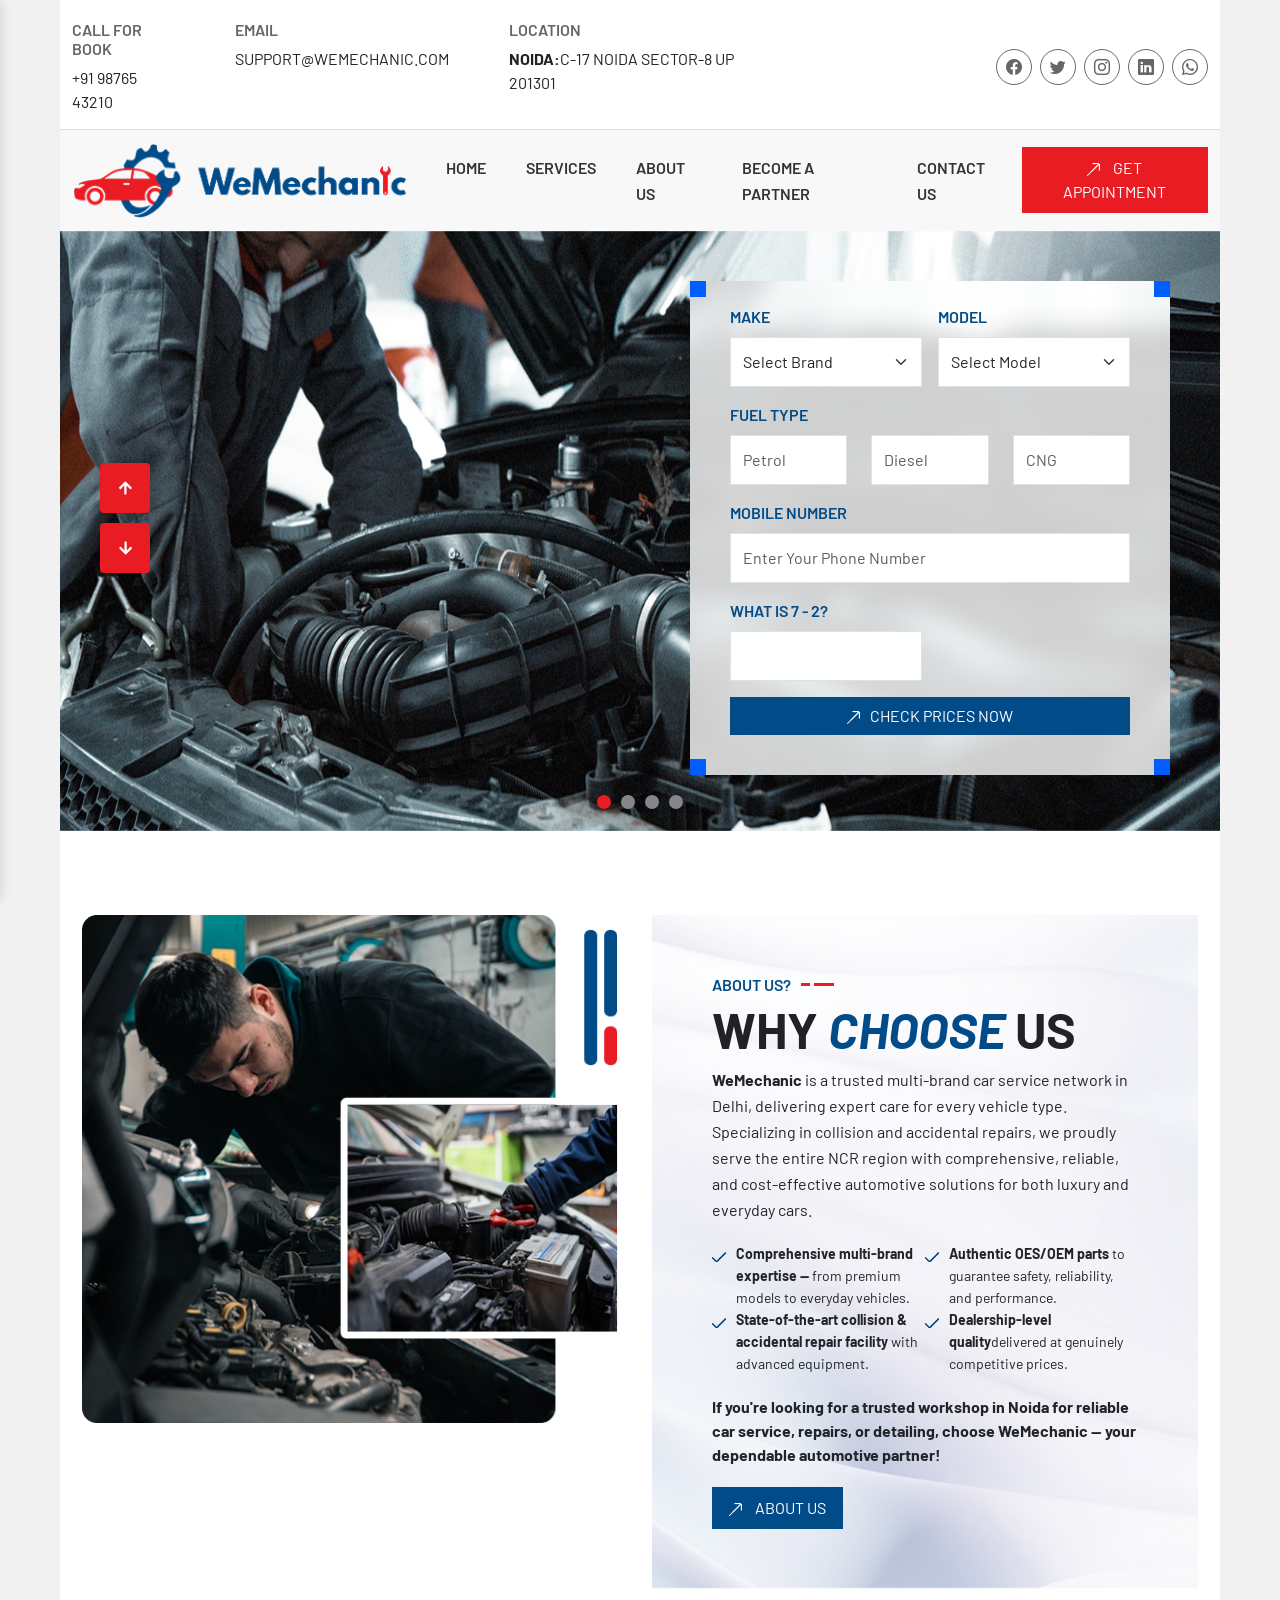
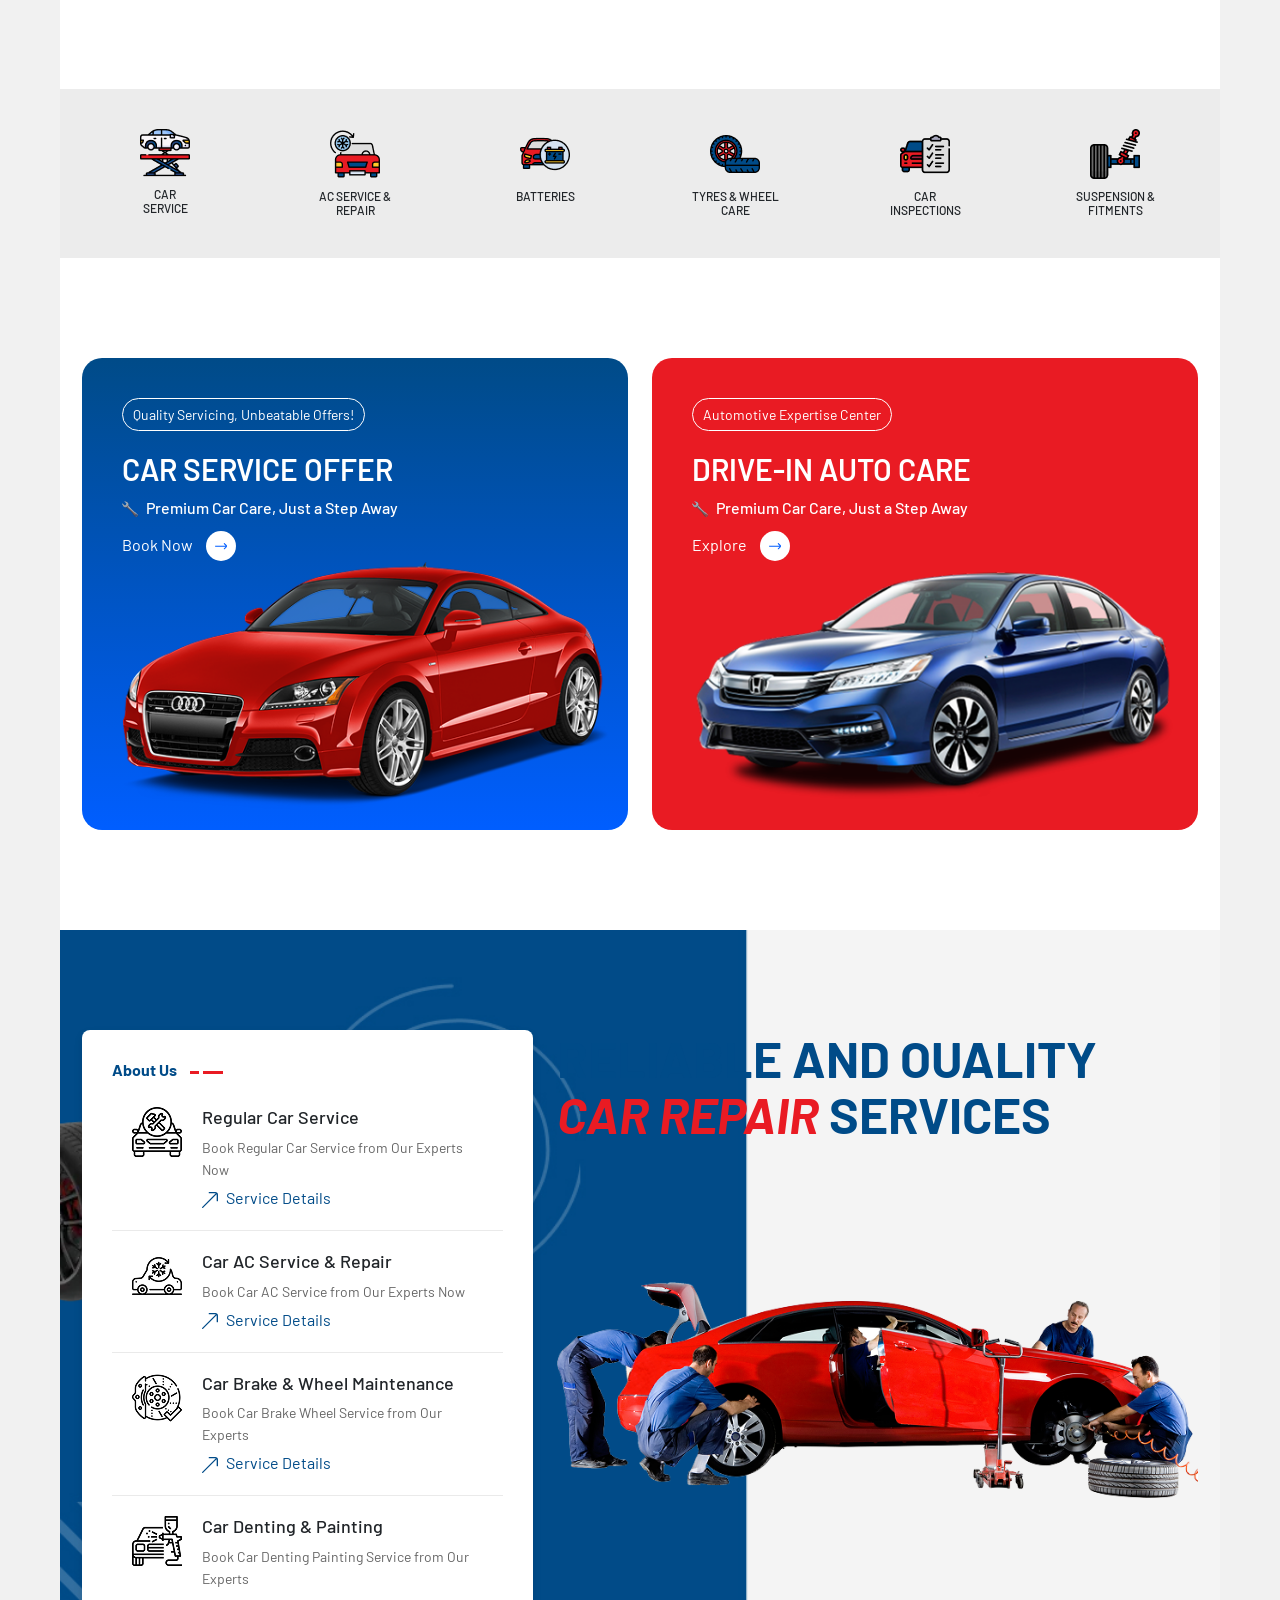
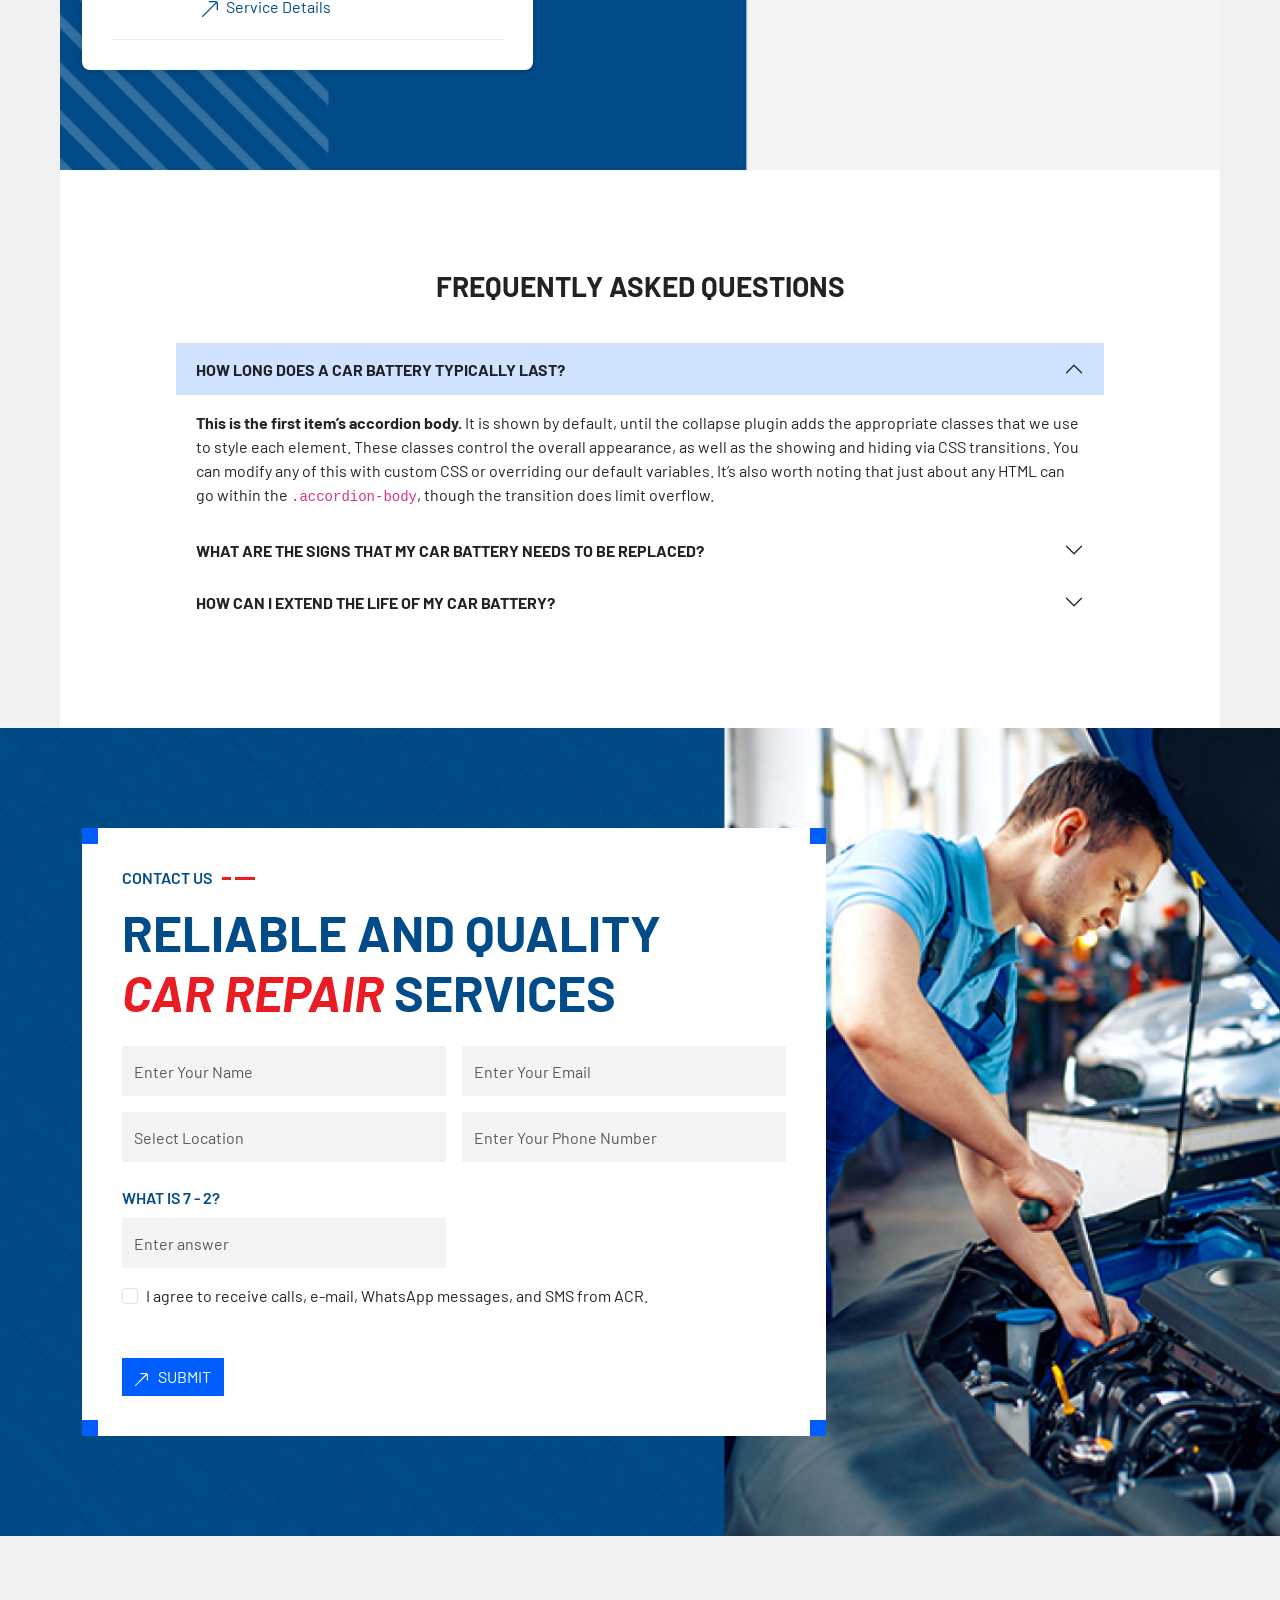
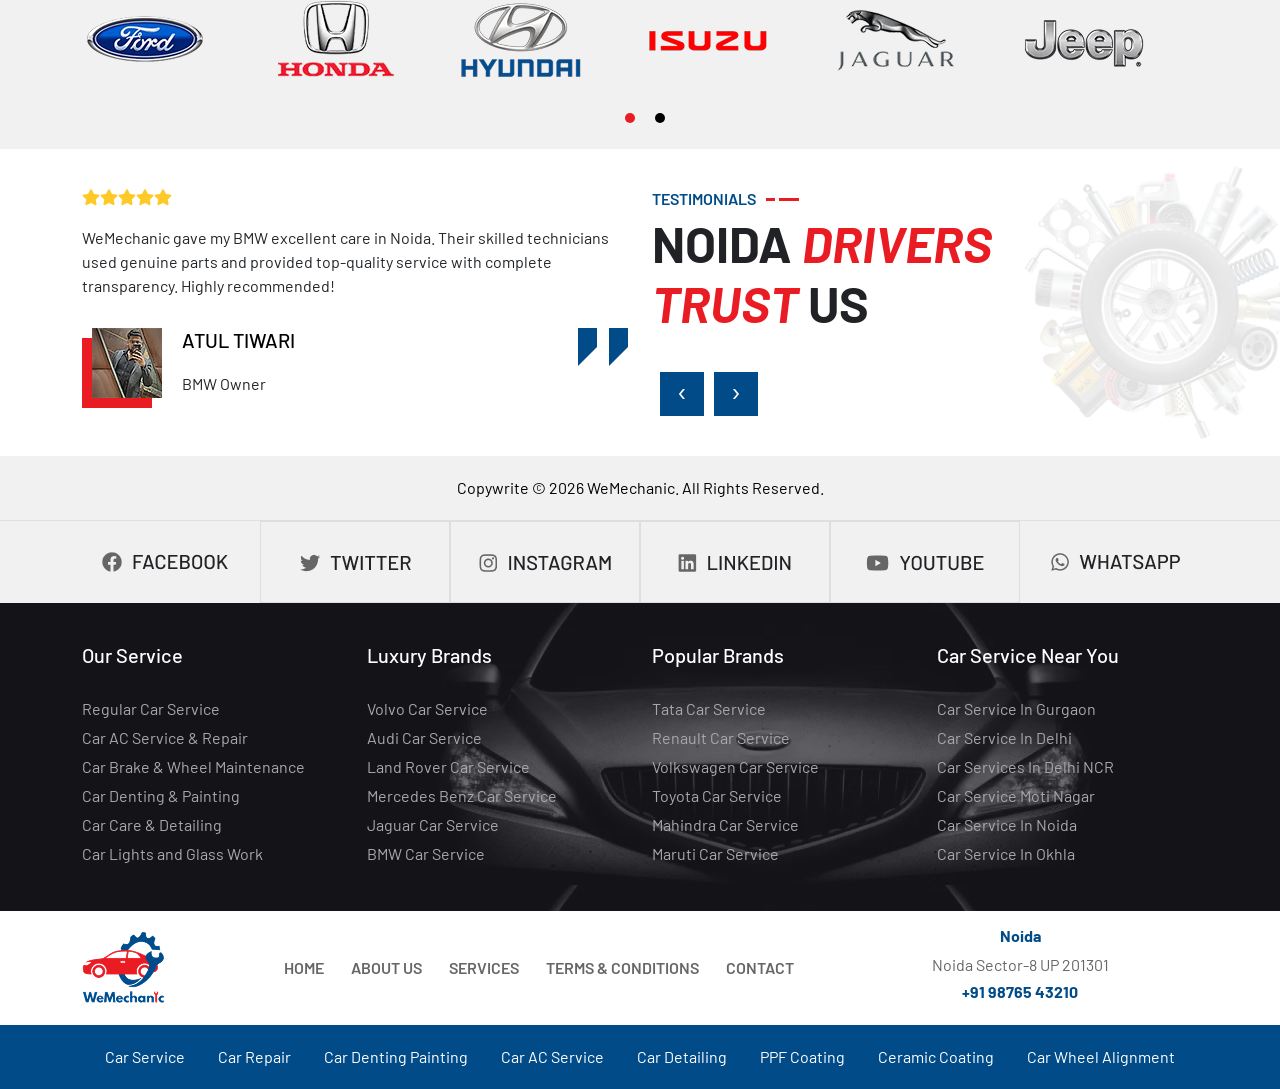
==== commit 2e14a434: "dsdsd" ====
--- a/index.html
+++ b/index.html
@@ -17,8 +17,97 @@
     </head>
     <body>
         
-        <div include-html="header.html"  id="header-file"></div>
-
+        <!--<div include-html="header.html"  id="header-file"></div>-->
+ <header>
+            <div class="spaceleft-right">
+                <div class="header-top-section container-fluid">
+                    <div class="">
+                        <div class="row align-items-center">
+                            <div class="col-lg-8 col-md-8">
+                                <div class="header-links-wrapper">
+                                    <div class="header-links call-for">
+                                        <h6>Call For Book</h6>
+                                        <a href="tel:+91 98765 43210">+91 98765 43210</a>
+                                    </div>
+                                    <div class="header-links">
+                                        <h6>Email</h6>
+                                        <a href="mailto:support@WeMechanic.com">support@WeMechanic.com</a>
+                                    </div>
+                                    <div class="header-links">
+                                        <h6>Location</h6>
+                                        <a href="#"><b>Noida:</b>C-17 Noida Sector-8 UP 201301</a>
+                                    </div>
+                                </div>
+                            </div>
+                            <div class="col-lg-4 col-md-4">
+                                <div class="social-icon-links">
+                                    <ul>
+                                        <li><a href="#"><i class="bi bi-facebook"></i></a></li>
+                                        <li><a href="#"><i class="bi bi-twitter"></i></a></li>
+                                        <li><a href="#"><i class="bi bi-instagram"></i></a></li>
+                                        <li><a href="#"><i class="bi bi-linkedin"></i></a></li>
+                                        <li><a href="#"><i class="bi bi-whatsapp"></i></a></li>
+                                    </ul>
+                                </div>
+                            </div>
+                        </div>
+                    </div>
+                </div>
+                <nav class="navbar navbar-expand-md navbar-dark container-fluid">
+                    <div class="container-fluid">
+                        <a class="navbar-brand" href="index.html"><img src="images/logo.png" class="img-fluid"></a>
+                        <div class="mobile-menu-button">
+                            <!-- mobile menu toggle button start -->
+                            <button class="ma5menu__toggle" type="button">
+                            <span class="ma5menu__icon-toggle"></span> <span class="ma5menu__sr-only">Menu</span>
+                            </button>
+                            <!-- mobile menu toggle button end -->
+                            <div style="display: none;">
+                                <!-- source for mobile menu start -->
+                                <ul class="site-menu">
+                                    <li>
+                                        <a href="index-page.html">Home</a>
+                                    </li>
+                                    <li>
+                                        <a href="services.html">Services</a>
+                                    </li>
+                                    <li>
+                                        <a href="about.html">About us</a>
+                                    </li>
+                                    <li>
+                                        <a href="index-page.html">Become a Partner</a>
+                                    </li>
+                                    <li><a href="index-page.html">Contact us</a></li>
+                                </ul>
+                                <!-- source for mobile menu end -->
+                            </div>
+                        </div>
+                        <div class="collapse navbar-collapse" id="navbarCollapse">
+                            <ul class="navbar-nav me-auto mb-2 mb-md-0">
+                                <li class="nav-item">
+                                    <a class="nav-link" href="index.html">Home</a>
+                                </li>
+                                <li class="nav-item">
+                                    <a class="nav-link" href="services.html">Services</a>
+                                </li>
+                                <li class="nav-item">
+                                    <a class="nav-link" href="about.html">About us</a>
+                                </li>
+                                <li class="nav-item">
+                                    <a class="nav-link" href="#">Become a Partner</a>
+                                </li>
+                                <li class="nav-item">
+                                    <a class="nav-link" href="#">Contact us</a>
+                                </li>
+                                <li class="nav-item">
+                                    <a class="btn btn-lg mainbutton" href="#" role="button"><i><img src="images/ar.png"></i> Get Appointment</a>
+                                </li>
+                            </ul>
+                        </div>
+                    </div>
+                </nav>
+            </div>
+        </header>
        
         <div class="spaceleft-right">
             <div class="banner-section-wrapper">
@@ -210,7 +299,7 @@
                     <div class="row">
                         <div class="col-lg-5 col-md-12">
                             <div class="our-services-list-wrapper">
-                                <h5>OUR SERVICES <i><img src="images/title-borders.png"></i></h5>
+                                <h5>About Us <i><img src="images/title-borders.png"></i></h5>
                                 <div class="our-services-list">
                                     <div class="services-icon">
                                         <i><img src="images/Regular-Car.png"></i>
@@ -483,7 +572,120 @@
             </div>
         </div>
        
-        <div include-html="footer.html"  id="footer-file"></div>
+        <!--<div include-html="footer.html"  id="footer-file"></div>-->
+
+        <div class="footer-section">
+            <p class="copywrite-text">Copywrite © 2026 WeMechanic. All Rights Reserved.</p>
+             <div class="container">
+                <div class="row">
+                    <div class="col-6 col-md-2 p-0">
+                        <div class="social-logo border-0"><img src="images/fb.png"></div>
+                    </div>
+                    <div class="col-6 col-md-2 p-0">
+                        <div class="social-logo "><img src="images/twi.png"></div>
+                    </div>
+                    <div class="col-6 col-md-2 p-0">
+                        <div class="social-logo"><img src="images/ins.png"></div>
+                    </div>
+                    <div class="col-6 col-md-2 p-0">
+                        <div class="social-logo"><img src="images/lin.png"></div>
+                    </div>
+                    <div class="col-6 col-md-2 p-0">
+                        <div class="social-logo"><img src="images/you.png"></div>
+                    </div>
+                    <div class="col-6 col-md-2 p-0">
+                        <div class="social-logo border-0"><img src="images/whats.png"></div>
+                    </div>
+                </div>
+             </div>
+             <div class="footer-links-section">
+                <div class="container">
+                    <div class="row">
+                        <div class="col-lg-3 col-md-6">
+                            <h5>Our Service</h5>
+                            <ul>
+                                <li><a href="#">Regular Car Service</a></li>
+                                <li><a href="#">Car AC Service & Repair</a></li>
+                                <li><a href="#">Car Brake & Wheel Maintenance</a></li>
+                                <li><a href="#">Car Denting & Painting</a></li>
+                                <li><a href="#">Car Care & Detailing</a></li>
+                                <li><a href="#">Car Lights and Glass Work</a></li>
+                            </ul>
+                        </div>
+                        <div class="col-lg-3 col-md-6">
+                            <h5>Luxury Brands</h5>
+                            <ul>
+                                <li><a href="#">Volvo Car Service</a></li>
+                                <li><a href="#">Audi Car Service</a></li>
+                                <li><a href="#">Land Rover Car Service</a></li>
+                                <li><a href="#">Mercedes Benz Car Service</a></li>
+                                <li><a href="#">Jaguar Car Service</a></li>
+                                <li><a href="#">BMW Car Service</a></li>
+                            </ul>
+                        </div>
+                        <div class="col-lg-3 col-md-6">
+                            <h5>Popular Brands</h5>
+                            <ul>
+                                <li><a href="#">Tata Car Service</a></li>
+                                <li><a href="#">Renault Car Service</a></li>
+                                <li><a href="#">Volkswagen Car Service</a></li>
+                                <li><a href="#">Toyota Car Service</a></li>
+                                <li><a href="#">Mahindra Car Service</a></li>
+                                <li><a href="#">Maruti Car Service</a></li>
+                            </ul>
+                        </div>
+                        <div class="col-lg-3 col-md-6">
+                            <h5>Car Service Near You</h5>
+                            <ul>
+                                <li><a href="#">Car Service In Gurgaon</a></li>
+                                <li><a href="#">Car Service In Delhi</a></li>
+                                <li><a href="#">Car Services In Delhi NCR</a></li>
+                                <li><a href="#">Car Service Moti Nagar</a></li>
+                                <li><a href="#">Car Service In Noida</a></li>
+                                <li><a href="#">Car Service In Okhla</a></li>
+                            </ul>
+                        </div>
+                    </div>
+                </div>
+            </div>
+            <div class="footer-bottom-wrapper">
+                <div class="container">
+                    <div class="row align-items-center">
+                        <div class="col-lg-2"><div class="ft-logo"><img src="images/ft-logo.png"></div></div>
+                        <div class="col-lg-6">
+                            <ul>
+                                <li><a href="#">Home</a></li>
+                                <li><a href="#">About Us</a></li>
+                                <li><a href="#">Services</a></li>
+                                <li><a href="#">Terms & Conditions</a></li>
+                                <li><a href="#">Contact</a></li>
+                            </ul>
+                        </div>
+                        <div class="col-lg-4">
+                            <div class="ft-address">
+                                <h6>Noida</h6>
+                                <p><a href="">Noida Sector-8 UP 201301</a></p>
+                                <h6><a href="tel:9876543210">+91 98765 43210</a></h6>
+                            </div>
+                        </div>
+                    </div>
+                </div>
+            </div>
+            <div class="blue-footer">
+                <div class="container">
+                    <ul>
+                        <li><a href="#">Car Service</a></li>
+                        <li><a href="#">Car Repair</a></li>
+                        <li><a href="#">Car Denting Painting</a></li>
+                        <li><a href="#">Car AC Service</a></li>
+                        <li><a href="#">Car Detailing</a></li>
+                        <li><a href="#">PPF Coating</a></li>
+                        <li><a href="#">Ceramic Coating</a></li>
+                        <li><a href="#">Car Wheel Alignment</a></li>
+                    </ul>
+                </div>
+            </div>
+        </div>
 
         <footer>
             <script src="https://cdn.jsdelivr.net/npm/bootstrap@5.3.0/dist/js/bootstrap.min.js"
--- a/css/style.css
+++ b/css/style.css
@@ -7,7 +7,7 @@
 }
 .inner-page-banner{
     background-color: #E91B23;
-    padding: 120px 0px 200px;
+    padding: 120px 0px 180px;
 }
 .inner-page-banner h1{
     font-size: 60px;
@@ -697,7 +697,14 @@
     margin-top: 10px;
 }
 .service-box-wrapper.space-bottom-100{
-
+    margin-top: -100px;
+    padding-bottom: 60px;
+}
+.space-bottom-100{
+    padding-bottom: 100px;
+}
+.service-box-wrapper .col-lg-3{
+    margin-bottom: 40px;
 }
 @media only screen and (min-width:1920px){
 
@@ -721,6 +728,18 @@
 
     .call-for{
         display: none;
+    }
+    .service-box-wrapper h3{
+        font-size: 18px;
+    }
+    .inner-page-banner h1{
+        font-size: 50px;
+    }
+    .inner-page-banner{
+        padding: 100px 0px 140px;
+    }
+    .btn.btn-lg.mainbutton{
+        padding: 5px;
     }
 }
 @media only screen and (max-width:1024px){
@@ -733,7 +752,6 @@
     }
     .btn.btn-lg.mainbutton{
         font-size: 13px;
-        padding: 10px;
     }
     .header-links h6{
         font-size: 13px;
@@ -942,4 +960,19 @@
     .form-control{
         height: 40px;
     }
+    .service-box-wrapper h3{
+        font-size: 16px;
+    }
+    .service-box-wrapper .col-lg-3 {
+        margin-bottom: 30px;
+    }
+    .inner-page-banner h1{
+        font-size: 40px;
+    }
+    .service-box-wrapper.space-bottom-100 {
+        margin-top: -60px;
+    }
+    .inner-page-banner {
+        padding: 60px 0px 80px;
+    }
 }
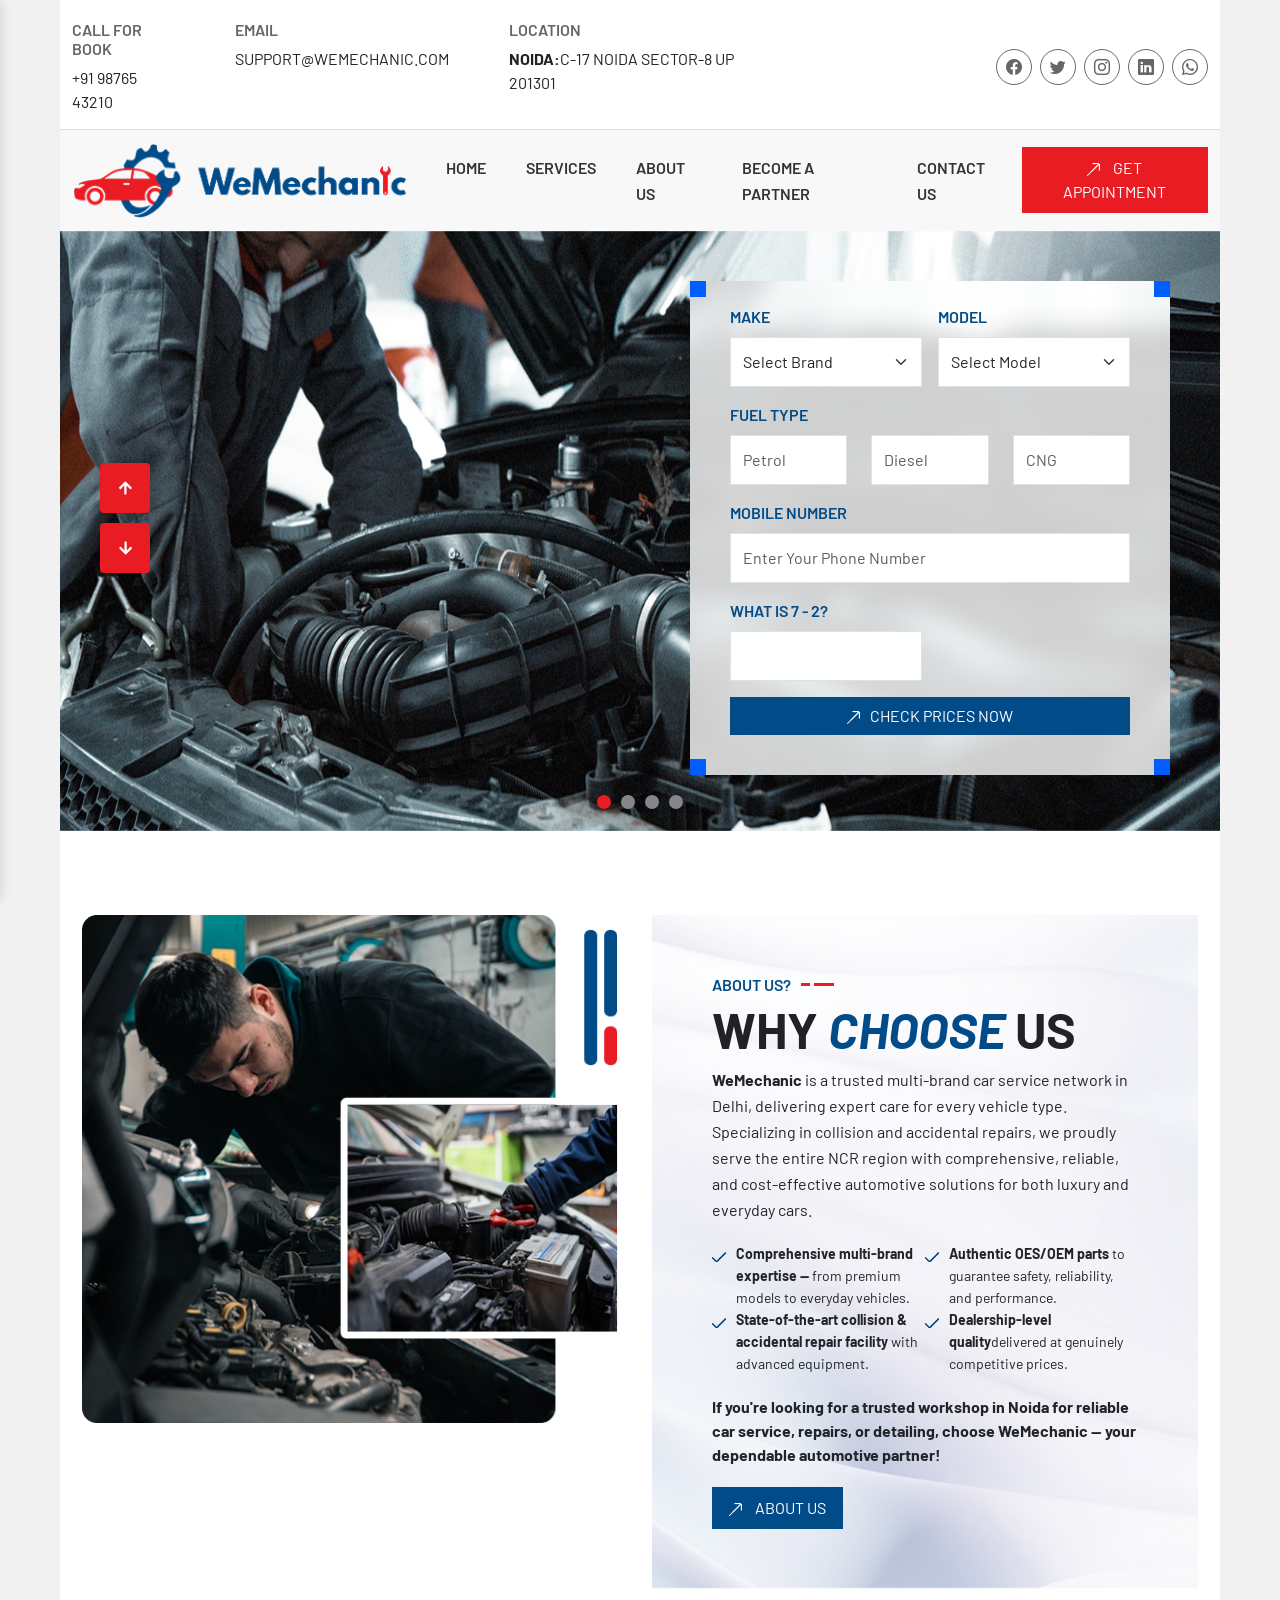
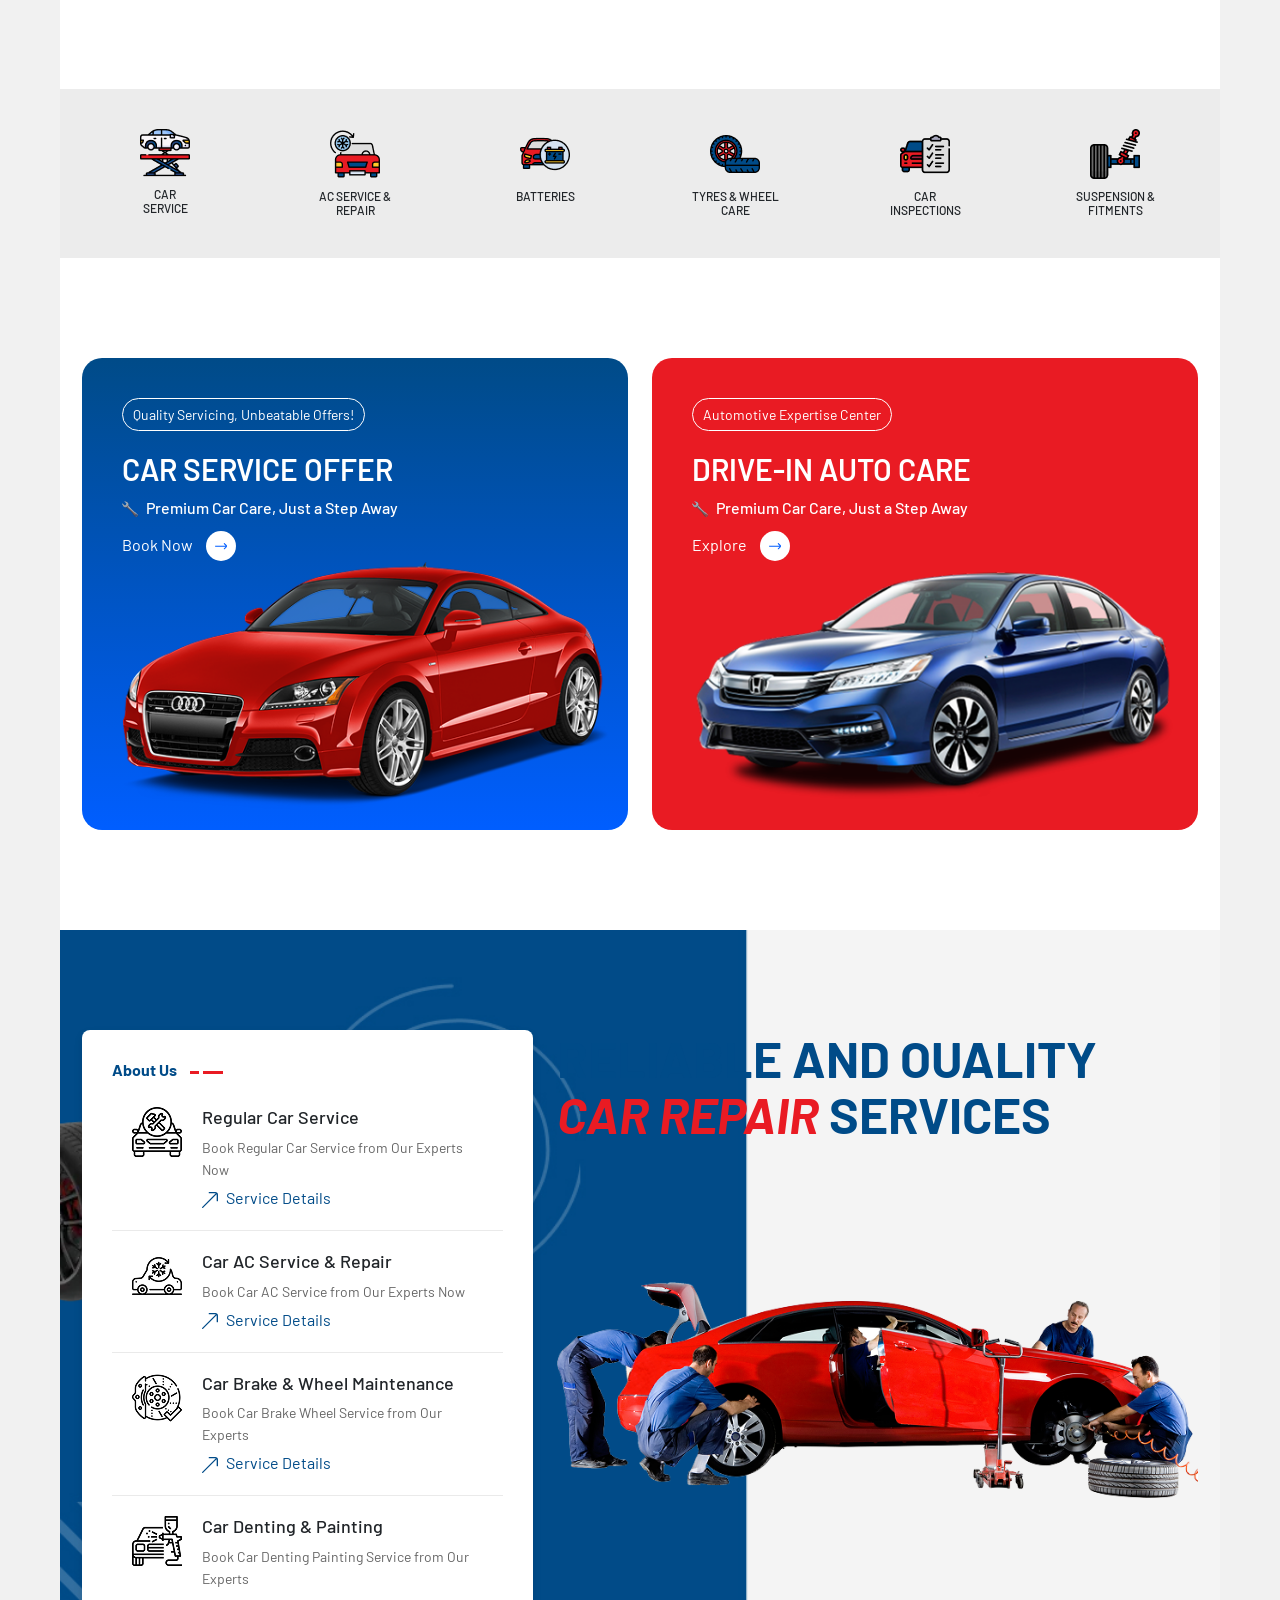
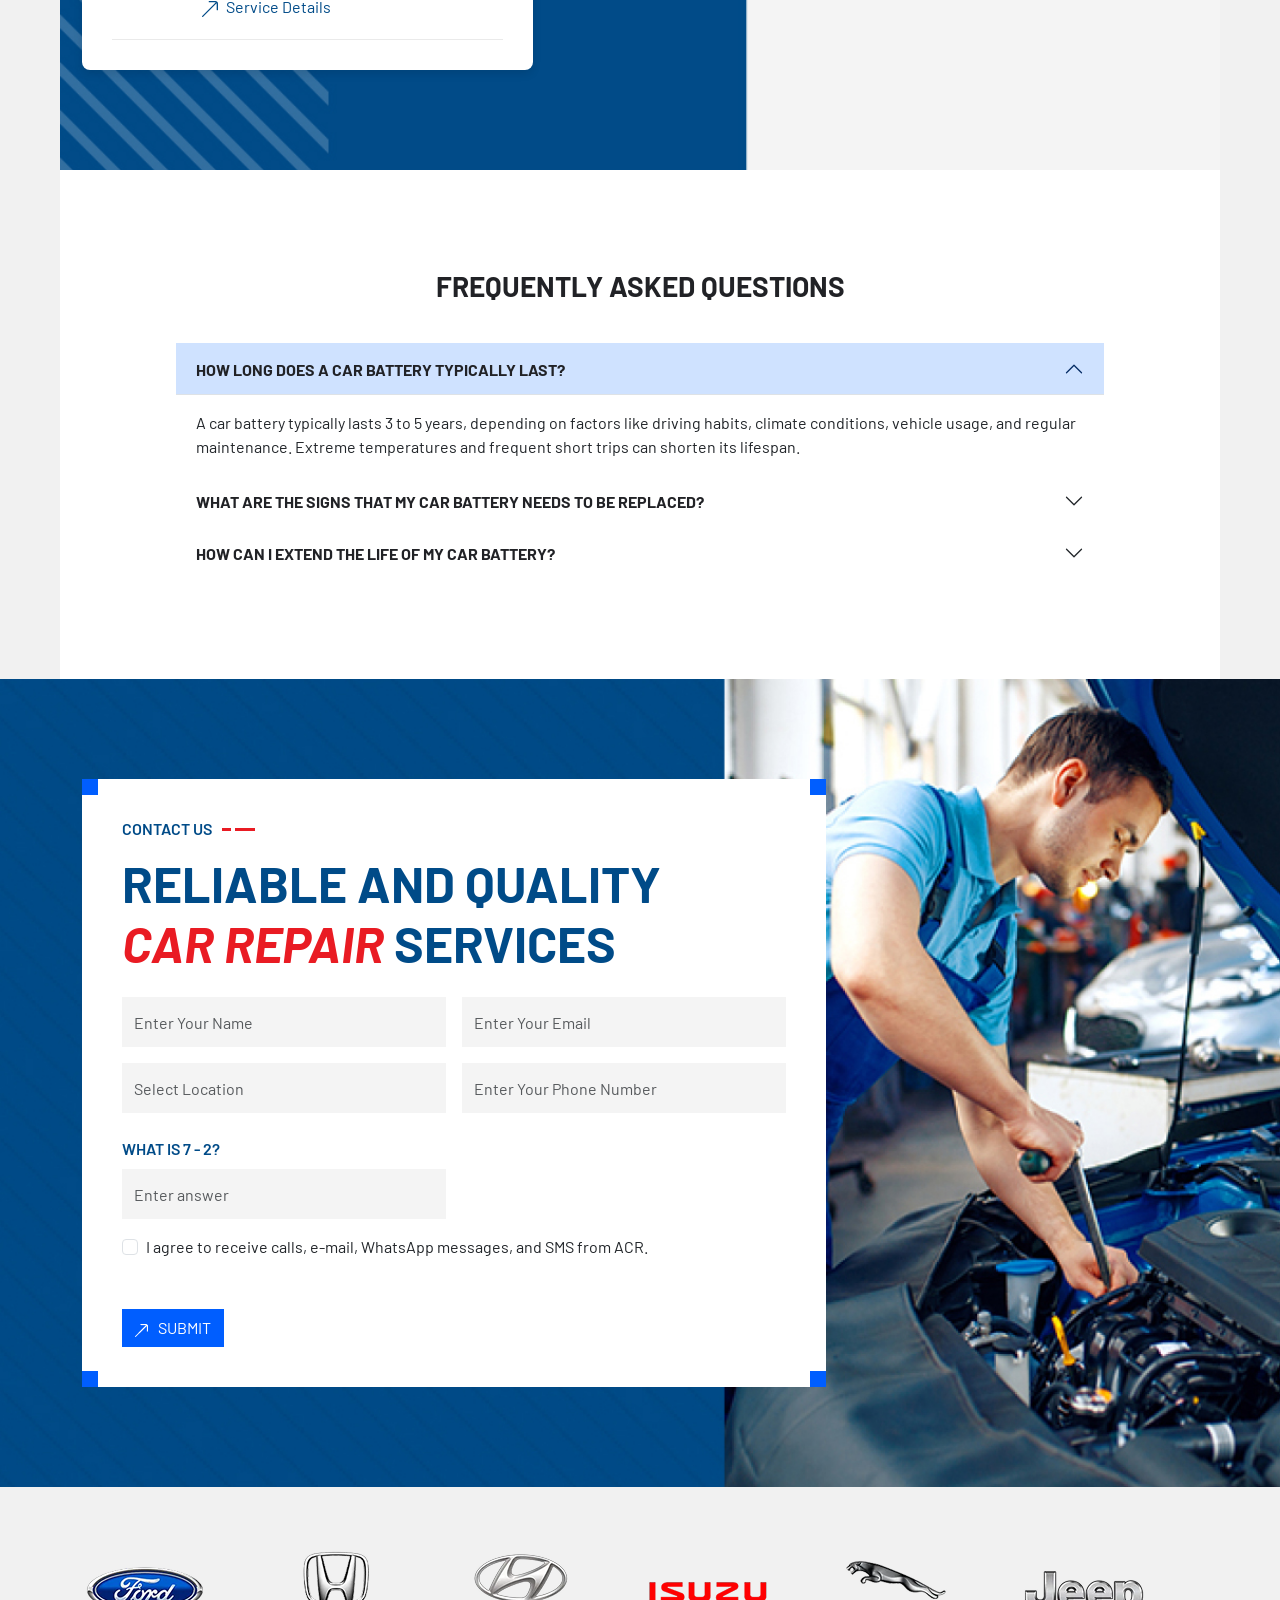
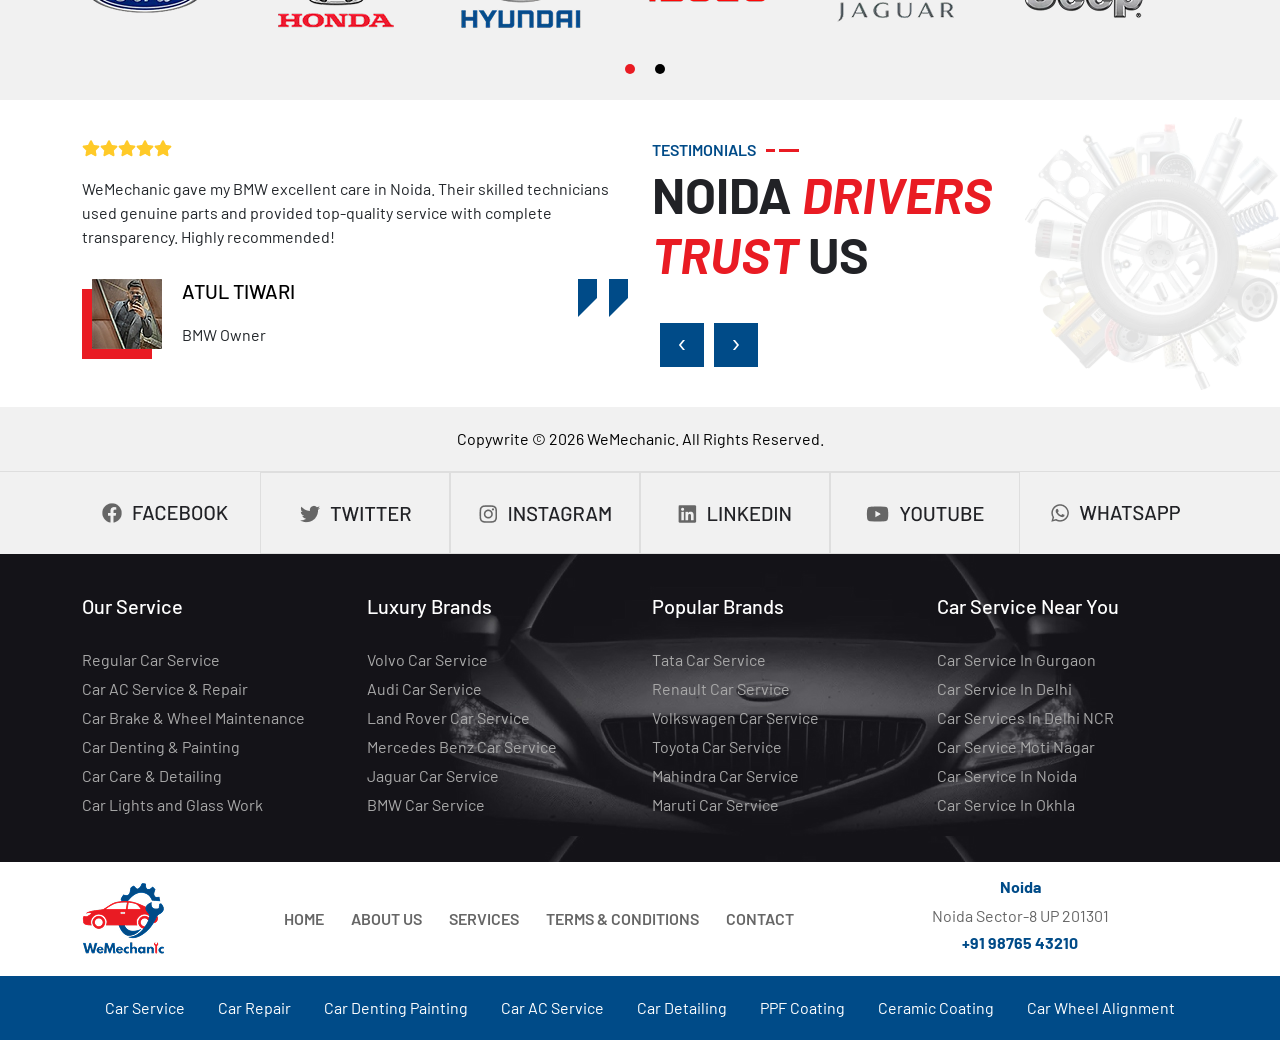
==== commit 7dd730f4: "fdfdfd" ====
--- a/index.html
+++ b/index.html
@@ -75,9 +75,9 @@
                                         <a href="about.html">About us</a>
                                     </li>
                                     <li>
-                                        <a href="index-page.html">Become a Partner</a>
+                                        <a href="become-a-partner.html">Become a Partner</a>
                                     </li>
-                                    <li><a href="index-page.html">Contact us</a></li>
+                                    <li><a href="contact.html">Contact us</a></li>
                                 </ul>
                                 <!-- source for mobile menu end -->
                             </div>
@@ -94,13 +94,13 @@
                                     <a class="nav-link" href="about.html">About us</a>
                                 </li>
                                 <li class="nav-item">
-                                    <a class="nav-link" href="#">Become a Partner</a>
+                                    <a class="nav-link" href="become-a-partner.html">Become a Partner</a>
                                 </li>
                                 <li class="nav-item">
-                                    <a class="nav-link" href="#">Contact us</a>
+                                    <a class="nav-link" href="contact.html">Contact us</a>
                                 </li>
                                 <li class="nav-item">
-                                    <a class="btn btn-lg mainbutton" href="#" role="button"><i><img src="images/ar.png"></i> Get Appointment</a>
+                                    <a class="btn btn-lg mainbutton" href="#" role="button" data-bs-toggle="modal" data-bs-target="#exampleModal"><i><img src="images/ar.png"></i> Get Appointment</a>
                                 </li>
                             </ul>
                         </div>
@@ -363,7 +363,7 @@
                             </h2>
                             <div id="collapseOne" class="accordion-collapse collapse show" data-bs-parent="#accordionExample">
                             <div class="accordion-body">
-                                <strong>This is the first item’s accordion body.</strong> It is shown by default, until the collapse plugin adds the appropriate classes that we use to style each element. These classes control the overall appearance, as well as the showing and hiding via CSS transitions. You can modify any of this with custom CSS or overriding our default variables. It’s also worth noting that just about any HTML can go within the <code>.accordion-body</code>, though the transition does limit overflow.
+                                A car battery typically lasts 3 to 5 years, depending on factors like driving habits, climate conditions, vehicle usage, and regular maintenance. Extreme temperatures and frequent short trips can shorten its lifespan.
                             </div>
                             </div>
                         </div>
@@ -375,7 +375,7 @@
                             </h2>
                             <div id="collapseTwo" class="accordion-collapse collapse" data-bs-parent="#accordionExample">
                             <div class="accordion-body">
-                                <strong>This is the second item’s accordion body.</strong> It is hidden by default, until the collapse plugin adds the appropriate classes that we use to style each element. These classes control the overall appearance, as well as the showing and hiding via CSS transitions. You can modify any of this with custom CSS or overriding our default variables. It’s also worth noting that just about any HTML can go within the <code>.accordion-body</code>, though the transition does limit overflow.
+                                Common signs include slow engine cranking, dim headlights, battery warning light on the dashboard, electrical issues, and difficulty starting the car, especially in cold weather.
                             </div>
                             </div>
                         </div>
@@ -387,7 +387,7 @@
                             </h2>
                             <div id="collapseThree" class="accordion-collapse collapse" data-bs-parent="#accordionExample">
                             <div class="accordion-body">
-                                <strong>This is the third item’s accordion body.</strong> It is hidden by default, until the collapse plugin adds the appropriate classes that we use to style each element. These classes control the overall appearance, as well as the showing and hiding via CSS transitions. You can modify any of this with custom CSS or overriding our default variables. It’s also worth noting that just about any HTML can go within the <code>.accordion-body</code>, though the transition does limit overflow.
+                                You can extend your car battery’s life by driving regularly, avoiding short trips, keeping battery terminals clean, turning off electronics when the engine is off, and getting the battery checked during routine servicing.
                             </div>
                             </div>
                         </div>
@@ -686,6 +686,71 @@
                 </div>
             </div>
         </div>
+
+<!-- Modal -->
+<div class="modal fade" id="exampleModal" tabindex="-1" aria-labelledby="exampleModalLabel" aria-hidden="true">
+  <div class="modal-dialog">
+    <div class="modal-content">
+      <div class="modal-header">
+        <h1 class="modal-title fs-5" id="exampleModalLabel"> Get Appointment</h1>
+        <button type="button" class="btn-close" data-bs-dismiss="modal" aria-label="Close"></button>
+      </div>
+      <div class="modal-body">
+        <div class="row mb-2">
+            <div class="col">
+                <label>Full name</label>
+                <input type="text" class="form-control" placeholder="First name" aria-label="First name">
+            </div>
+            <div class="col">
+                <label>Mobile Number</label>
+                <input type="tel" class="form-control" placeholder="Mobile Number" aria-label="Last name">
+            </div>
+        </div>
+        <div class="row mb-2">
+            <div class="col">
+                <label>Car Brand & Model</label>
+                <input type="text" class="form-control" placeholder="Car Brand & Model" aria-label="First name">
+            </div>
+            <div class="col">
+                <label>Service Required</label>
+                <select class="form-select" aria-label="Default select example">
+                    <option selected>General Service</option>
+                    <option value="1">Repair / Inspection</option>
+                    <option value="2">Accident / Insurance</option>
+                    <option value="3">Denting & Painting</option>
+                    <option value="4">Car Detailing</option>
+                </select>
+            </div>
+        </div>
+        <div class="row mb-2">
+            <div class="col">
+                <label>Preferred Date</label>
+                <input type="date" class="form-control">
+            </div>
+            <div class="col">
+                <label>Preferred Time</label>
+                <input type="time" class="form-control">
+            </div>
+        </div>
+        <div class="row mb-2">
+            <div class="col">
+                <label>City / Location</label>
+                <input type="text" class="form-control">
+            </div>
+        </div>
+        <div class="row mb-2">
+            <div class="col">
+                <label>Message (Optional)</label>
+                <textarea class="form-control" placeholder="Leave a comment here"></textarea>
+            </div>
+        </div>
+        <div class="col-12 mt-3">
+            <button type="submit" class="btn btn-primary">Submit</button>
+        </div>
+      </div>
+    </div>
+  </div>
+</div>
 
         <footer>
             <script src="https://cdn.jsdelivr.net/npm/bootstrap@5.3.0/dist/js/bootstrap.min.js"
@@ -728,6 +793,21 @@
                         autoplay:false,
                         autoplayTimeout:2000,
                         autoplayHoverPause:true,
+
+                         responsive:{
+        0:{
+            items:2,
+            nav:false
+        },
+        600:{
+            items:3,
+            nav:false
+        },
+        1000:{
+            items:6,
+            nav:false
+        }
+    }
                     });
                     $('.owl-three').owlCarousel({
                         items:1,
--- a/css/style.css
+++ b/css/style.css
@@ -4,6 +4,15 @@
     font-family: "Barlow", sans-serif;
     font-size: 16px;
     background-color: #f1f1f1;
+}
+
+.banner-form-wrapper.service-form.why-choose-box .bd-example.m-0.border-0{
+    background-color: transparent;
+    padding: 0px;
+}
+.banner-form-wrapper.service-form.why-choose-box .bd-example.m-0.border-0 .form-control{
+    background-color: #ffffff;
+    border: 1px solid #dddddd;
 }
 .inner-page-banner{
     background-color: #E91B23;
@@ -14,6 +23,17 @@
     line-height: 60px;
     text-align: center;
     color: #ffffff;
+}
+.inner-page-banner p{
+    color: #ffffff;
+    text-align: center;
+    font-size: 18px;
+}
+.inner-page-banner.abt-page-banner p{
+    padding: 0px 20px;
+}
+.abt-page-banner h1{
+    margin-bottom: 30px;
 }
 .navbar-expand-md .navbar-nav .nav-link{
     color: #333333;
@@ -706,10 +726,13 @@
 .service-box-wrapper .col-lg-3{
     margin-bottom: 40px;
 }
+.inner-page-banner.abt-page-banner{
+    padding: 100px 0px;
+}
 @media only screen and (min-width:1920px){
 
-    .container-fluid{
-        width: 1920px;
+    .container-fluid{ 
+        
     }
     .frequently-asked-questions .accordion{
         width: 1200px;
@@ -726,6 +749,9 @@
 }
 @media only screen and (max-width:1199px){
 
+.inner-page-banner.abt-page-banner{
+    padding: 60px 0px;
+}
     .call-for{
         display: none;
     }
@@ -867,9 +893,18 @@
     .footer-links-section{
         padding: 40px 0px 10px;
     }
+    .footer-bottom-wrapper .col-lg-2{
+        margin-bottom: 20px;
+    }
+    .footer-bottom-wrapper .col-lg-6{
+        margin-bottom: 20px;
+    }
 }
 @media only screen and (max-width:767px){
 
+    .inner-page-banner.abt-page-banner{
+        padding: 40px 0px;
+    }
     .form-select{
         height: 40px;
     }
@@ -968,6 +1003,8 @@
     }
     .inner-page-banner h1{
         font-size: 40px;
+        margin-bottom: 20px;
+        line-height: 50px;
     }
     .service-box-wrapper.space-bottom-100 {
         margin-top: -60px;
@@ -975,4 +1012,11 @@
     .inner-page-banner {
         padding: 60px 0px 80px;
     }
+    .footer-bottom-wrapper ul li a{
+        padding: 8px 3px;
+    }
+    .inner-page-banner.abt-page-banner h1{
+        margin-bottom: 0px;
+        font-size: 30px;
+    }
 }
